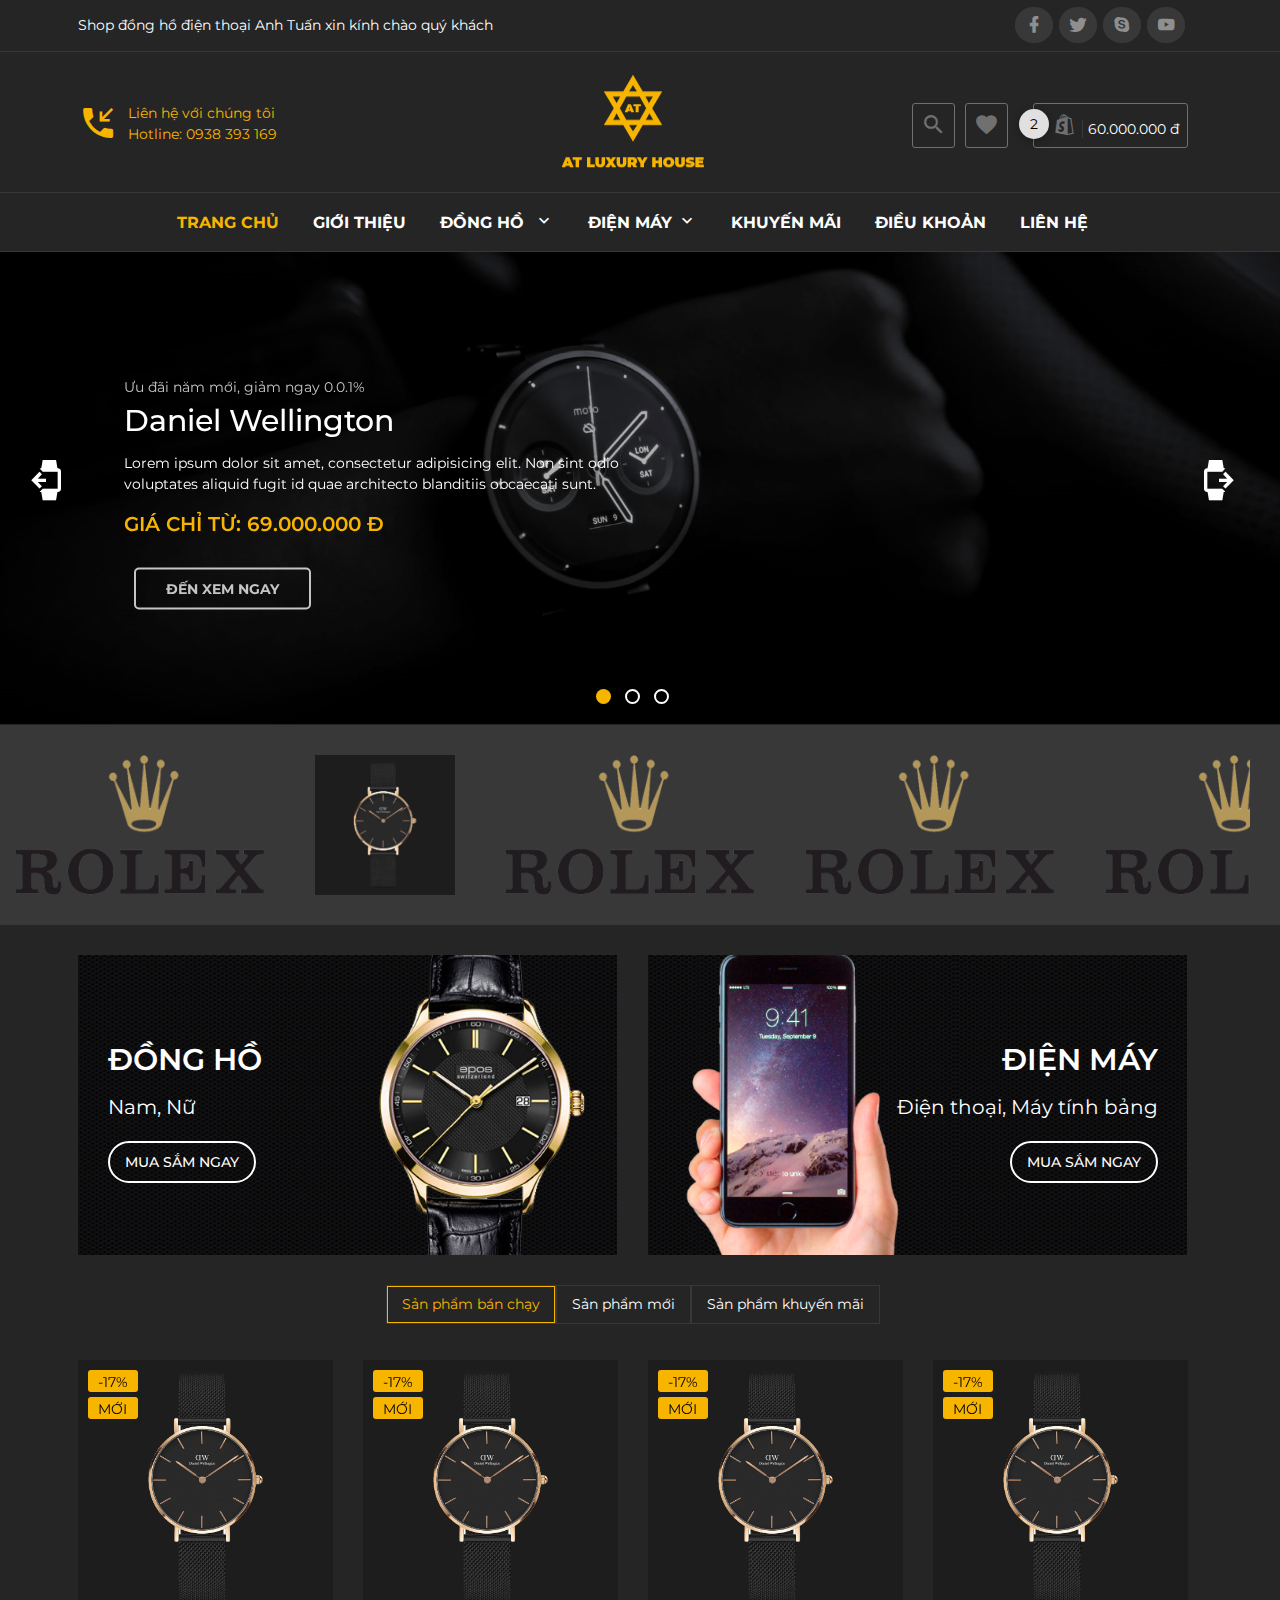
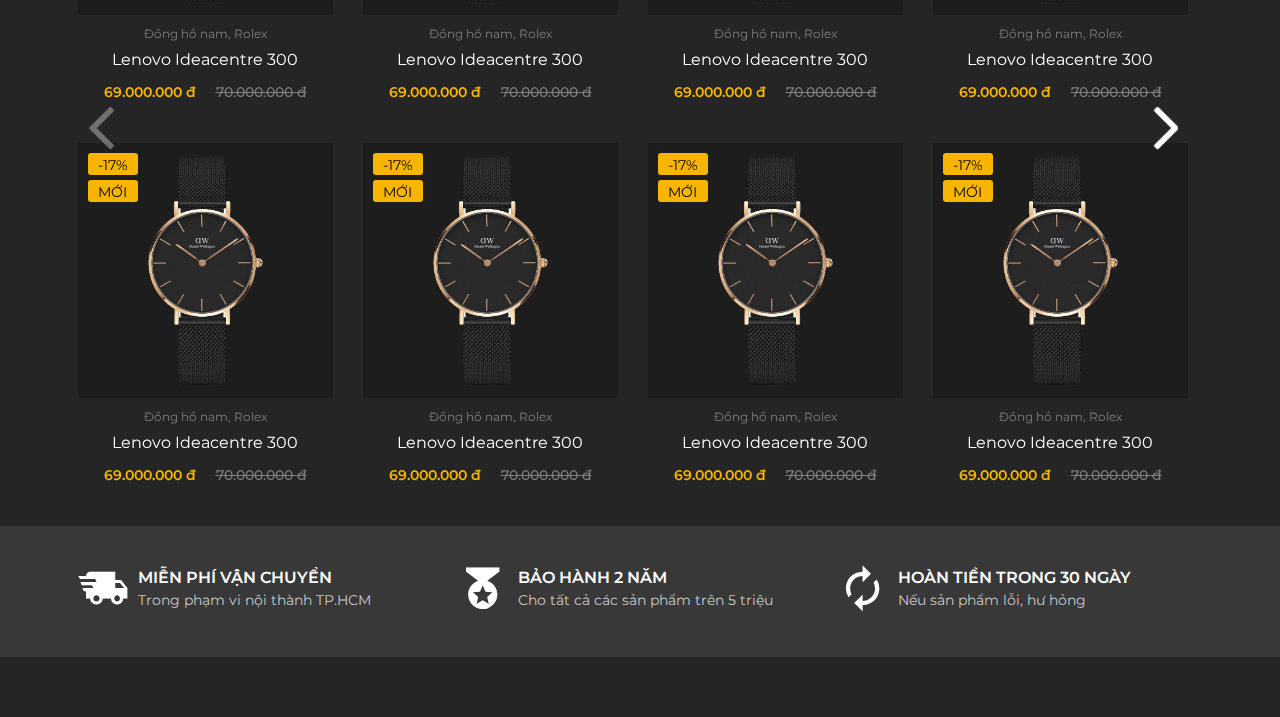
==== pug/index.html @ b82d2d8d "Complete Service Home" ====
<!DOCTYPE html>
<html lang="en">
  <head>
    <meta charset="UTF-8"/>
    <meta name="viewport" content="width=device-width, initial-scale=1.0"/>
    <meta http-equiv="X-UA-Compatible" content="ie=edge"/>
    <title>Đồng Hồ Anh Tuấn</title>
    <link rel="stylesheet" href="../css/bootstrap-grid.min.css"/>
    <link rel="stylesheet" href="../css/bootstrap-reboot.min.css"/>
    <link rel="stylesheet" href="../css/bootstrap.min.css"/>
    <link rel="stylesheet" href="../css/mdb.min.css"/>
    <link rel="stylesheet" href="../css/font-awesome.min.css"/>
    <link rel="stylesheet" href="../css/owl.carousel.min.css"/>
    <link rel="stylesheet" href="../css/owl.theme.default.min.css"/>
    <link rel="stylesheet" href="../css/xzoom.css"/>
    <link rel="stylesheet" href="../css/magnific-popup.css"/>
    <link rel="stylesheet" href="../css/animate.min.css"/>
    <link rel="stylesheet" href="../css/jquery.fancybox.min.css"/>
    <link rel="stylesheet" href="../css/materialdesignicons.min.css"/>
    <link rel="stylesheet" href="../css/swiper.min.css"/>
    <link rel="stylesheet" href="../css/sweetalert2.min.css"/>
    <link rel="stylesheet" href="../css/layout.css"/>
    <link rel="shortcut icon" href="../img/favicon.png"/>
  </head>
  <body>
    <div class="go-top wow zoomInRight" title="Lên đầu trang" data-wow-duration="2s"><i class="mdi mdi-watch-import"></i></div>
    <header>
      <section class="header-top d-none d-lg-block">
        <div class="container">
          <div class="row">
            <div class="col">
              <h5>Shop đồng hồ điện thoại Anh Tuấn xin kính chào quý khách</h5>
            </div>
            <div class="col text-right">
              <div class="header-top-social"><a href="#"><i class="mdi mdi-facebook"></i></a><a href="#"><i class="mdi mdi-twitter"></i></a><a href="#"><i class="mdi mdi-skype"></i></a><a href="#"><i class="mdi mdi-youtube"> </i></a></div>
            </div>
          </div>
        </div>
      </section>
      <section class="header-bottom">
        <div class="container">
          <div class="row">
            <div class="col-12">
              <div class="logo"><a href="index.html"><img src="../img/logo.png"/></a></div>
            </div>
            <div class="col-lg-6 d-none d-lg-block">
              <div class="hotline-top"><a href="tel:0938393169"><i class="mdi mdi-phone-incoming"></i>
                  <p>Liên hệ với chúng tôi</p>
                  <p>Hotline: 0938 393 169</p></a></div>
            </div>
            <div class="col-lg-6">
              <div class="custom-header text-right">
                <div class="accordion" id="accordionExample"><a class="search-btn" title="Tìm kiếm" data-toggle="collapse" href="#search" role="button" aria-expanded="true" aria-controls="search"><i class="mdi mdi-magnify"></i></a><a class="wishlist-btn" title="Danh sách yêu thích" href="danh-sach-yeu-thich.html"><i class="mdi mdi-heart"></i></a><a class="cart-open-btn" title="Giỏ hàng" data-toggle="collapse" href="#cart" role="button" aria-expanded="false" aria-controls="cart"><i class="mdi mdi-shopify"></i><span class="price-cart">60.000.000 đ</span><span class="badge badge-light">2</span></a>
                  <div class="collapse" id="cart" data-parent="#accordionExample">
                    <div class="card card-body cart-form">
                      <div class="cart-form-top text-left">
                        <p>Có 2 sản phẩm trong giỏ</p>
                        <p>
                           Tổng tiền<span>60.000.000 đ</span></p>
                      </div>
                      <div class="cart-form-btn text-center"><a href="thanh-toan.html">thanh toán ngay</a></div>
                      <div class="cart-form-box-product">
                        <div class="cart-form-box-product-img"><img src="../img/product-1.png" alt=""/></div>
                        <div class="cart-form-box-product-detail">
                          <h5><a href="chi-tiet-san-pham.html">Kidviton 120Ml Stada</a></h5>
                          <h6>
                            690.000 đ
                             x <span>1</span>
                          </h6><a href="#"><i class="fa fa-times" title="Xóa" aria-hidden="true"></i></a>
                        </div>
                      </div>
                      <div class="cart-form-box-product">
                        <div class="cart-form-box-product-img"><img src="../img/product-1.png" alt=""/></div>
                        <div class="cart-form-box-product-detail">
                          <h5><a href="chi-tiet-san-pham.html">Kidviton 120Ml Stada</a></h5>
                          <h6>
                            690.000 đ
                             x <span>1</span>
                          </h6><a href="#"><i class="fa fa-times" title="Xóa" aria-hidden="true"></i></a>
                        </div>
                      </div>
                      <div class="cart-form-btn text-center"><a href="gio-hang.html">Vào giỏ hàng</a></div>
                    </div>
                  </div>
                </div>
              </div>
            </div>
          </div>
        </div>
      </section>
      <section class="menu wow animated">
        <div class="container">
          <div class="main-menu"><a class="toggleMenu ssm-toggle-nav"><i class="mdi mdi-menu"></i></a>
            <ul class="nav">
              <li class="nav-item"><a href="index.html">Trang chủ</a></li>
              <li class="nav-item"><a href="gioi-thieu.html">giới thiệu</a></li>
              <li class="nav-item"><a href="san-pham.html">đồng hồ </a><i class="mdi mdi-chevron-down btn-menu-down"></i>
                <div class="menu-bottom out">
                  <div class="row">
                    <div class="col-xl-6">
                      <h4><a href="san-pham.html">đồng hồ nam</a></h4>
                      <ul>
                        <li><a href="san-pham.html">Rolex</a></li>
                        <li><a href="san-pham.html">Rolex</a></li>
                        <li><a href="san-pham.html">Rolex</a></li>
                        <li><a href="san-pham.html">Patek Philippe</a></li>
                        <li><a href="san-pham.html">Rolex</a></li>
                        <li><a href="san-pham.html">Patek Philippe</a></li>
                        <li><a href="san-pham.html">Rolex</a></li>
                        <li><a href="san-pham.html">Patek Philippe</a></li>
                        <li><a href="san-pham.html">Rolex</a></li>
                      </ul>
                    </div>
                    <div class="col-xl-6">
                      <h4><a href="san-pham.html">đồng hồ nữ</a></h4>
                      <ul>
                        <li><a href="san-pham.html">Rolex</a></li>
                        <li><a href="san-pham.html">Patek Philippe</a></li>
                        <li><a href="san-pham.html">Rolex</a></li>
                        <li><a href="san-pham.html">Patek Philippe</a></li>
                        <li><a href="san-pham.html">Rolex</a></li>
                        <li><a href="san-pham.html">Patek Philippe</a></li>
                        <li><a href="san-pham.html">Rolex</a></li>
                      </ul>
                    </div>
                  </div>
                  <div class="row">
                    <div class="col"><img src="../img/watch-top-1.png"/></div>
                    <div class="col"><img src="../img/watch-top-2.png"/></div>
                  </div>
                </div>
              </li>
              <li class="nav-item"><a href="san-pham.html">điện máy</a><i class="mdi mdi-chevron-down btn-menu-down"></i>
                <div class="menu-bottom out">
                  <div class="row">
                    <div class="col-xl-6">
                      <h4><a href="san-pham.html">điện thoại</a></h4>
                      <ul>
                        <li><a href="san-pham.html">Rolex</a></li>
                        <li><a href="san-pham.html">Rolex</a></li>
                        <li><a href="san-pham.html">Rolex</a></li>
                        <li><a href="san-pham.html">Patek Philippe</a></li>
                        <li><a href="san-pham.html">Rolex</a></li>
                        <li><a href="san-pham.html">Patek Philippe</a></li>
                        <li><a href="san-pham.html">Rolex</a></li>
                        <li><a href="san-pham.html">Patek Philippe</a></li>
                        <li><a href="san-pham.html">Rolex</a></li>
                      </ul>
                    </div>
                    <div class="col-xl-6">
                      <h4><a href="san-pham.html">máy tính bảng</a></h4>
                      <ul>
                        <li><a href="san-pham.html">Rolex</a></li>
                        <li><a href="san-pham.html">Patek Philippe</a></li>
                        <li><a href="san-pham.html">Rolex</a></li>
                        <li><a href="san-pham.html">Patek Philippe</a></li>
                        <li><a href="san-pham.html">Rolex</a></li>
                        <li><a href="san-pham.html">Patek Philippe</a></li>
                        <li><a href="san-pham.html">Rolex</a></li>
                      </ul>
                    </div>
                  </div>
                  <div class="row">
                    <div class="col"><img src="../img/phone-top-1.png"/></div>
                    <div class="col"><img src="../img/phone-top-2.png"/></div>
                  </div>
                </div>
              </li>
              <li class="nav-item"><a href="khuyen-mai.html">khuyến mãi</a></li>
              <li class="nav-item"><a href="dieu-khoan.html">điều khoản</a></li>
              <li class="nav-item"><a href="lien-he.html">liên hệ</a></li>
            </ul>
          </div>
        </div>
      </section>
      <div class="collapse" id="search" data-parent="#accordionExample">
        <div class="card card-body search-form">
          <h3 class="text-center">Tìm kiếm</h3>
          <input id="search-form" type="text" name="search" placeholder="Nhập từ khóa"/>
          <select class="form-control">
            <option value="">Chọn danh mục</option>
            <option value="">Tủ Locker - Tủ sắt</option>
          </select>
          <button><i class="fa fa-search" aria-hidden="true"></i>Tìm kiếm</button>
        </div>
      </div>
      <div class="overlay"></div>
      <div class="ssm-overlay ssm-toggle-nav"></div>
    </header>
    <article>
      <div class="modal quickview fade product-modal-1 show" tabindex="-1" role="dialog" aria-labelledby="exampleModalCenterTitle">
        <div class="modal-dialog modal-lg modal-dialog-centered" role="document">
          <div class="modal-content">
            <div class="modal-header">
              <h5 class="modal-title" id="exampleModalCenterTitle">Xem nhanh sản phẩm</h5>
              <button class="close" type="button" data-dismiss="modal" aria-label="Close"><span aria-hidden="true">×</span></button>
            </div>
            <div class="modal-body">
              <div class="row">
                <div class="col-lg-6">
                  <div class="modal-img"><img class="main-image xzoom" src="../img/product-1.png" xoriginal="../img/product-1.png"/>
                    <div class="xzoom-thumbs">
                      <div class="owl-carousel xzoom-carousel owl-theme">
                        <div class="item"><a href="../img/product-1.png"><img class="xzoom-gallery" src="../img/product-1.png" xpreview="../img/product-1.png"/></a></div>
                        <div class="item"><a href="../img/product-2.png"><img class="xzoom-gallery" src="../img/product-2.png" xpreview="../img/product-2.png"/></a></div>
                        <div class="item"><a href="../img/product-1.png"><img class="xzoom-gallery" src="../img/product-1.png" xpreview="../img/product-1.png"/></a></div>
                        <div class="item"><a href="../img/product-2.png"><img class="xzoom-gallery" src="../img/product-2.png" xpreview="../img/product-2.png"/></a></div>
                        <div class="item"><a href="../img/product-1.png"><img class="xzoom-gallery" src="../img/product-1.png" xpreview="../img/product-1.png"/></a></div>
                        <div class="item"><a href="../img/product-2.png"><img class="xzoom-gallery" src="../img/product-2.png" xpreview="../img/product-2.png"/></a></div>
                      </div>
                    </div>
                  </div>
                </div>
                <div class="col-lg-6">
                  <div class="quickview-detail">
                    <h2>Logitech G502 Proteus Spectrum</h2>
                    <h4 class="price-product">699.000 đ <span class="price-default">700.000 đ</span></h4>
                    <h5>This is Photoshop's version  of Lorem Ipsum. Proin gravida nibh vel velit auctor aliquet. Aenean sollicitudin, lorem quis bibendum auctor, nisi elit consequat ipsum, nec sagittis sem nibh id elit. Duis sed odio sit amet nibh vulputate cursus a sit amet mauris. Morbi accumsan ipsum velit.</h5>
                    <div class="quantity"><span>Số lượng: </span>
                      <input type="number" value="1" min="1"/>
                      <button class="custom-cart">thêm vào giỏ</button>
                      <button class="quantity-wishlist custom-wishlist"><i class="mdi mdi-heart"></i></button>
                    </div>
                  </div>
                </div>
              </div>
            </div>
            <div class="modal-footer">
              <button class="btn btn-light" type="button" data-dismiss="modal">Đóng</button>
            </div>
          </div>
        </div>
      </div>
      <section class="slider d-lg-block d-none">
        <div class="owl-carousel slider-carousel owl-theme">
          <div class="item">
            <div class="slider-text">
              <h5>Ưu đãi năm mới, giảm ngay 0.0.1%</h5>
              <h1 class="wow" data-wow-delay=".3s">Daniel Wellington</h1>
              <div class="slider-text-content">
                <p class="wow" data-wow-delay=".3s">Lorem ipsum dolor sit amet, consectetur adipisicing elit. Non sint odio voluptates aliquid fugit id quae architecto blanditiis obcaecati sunt.</p>
                <h3>giá chỉ từ: 69.000.000 đ</h3>
              </div>
              <div class="slider-text-btn wow" data-wow-delay="1s"><a class="slider-text-btn-shopping" href="chi-tiet-san-pham.html">đến xem ngay</a></div>
            </div><img src="../img/slider-1.png" alt=""/>
          </div>
          <div class="item">
            <div class="slider-text">
              <h5>Ưu đãi năm mới, giảm ngay 0.0.1%</h5>
              <h1 class="wow" data-wow-delay=".3s">Daniel Wellington</h1>
              <div class="slider-text-content">
                <p class="wow" data-wow-delay=".3s">Lorem ipsum dolor sit amet, consectetur adipisicing elit. Non sint odio voluptates aliquid fugit id quae architecto blanditiis obcaecati sunt.</p>
                <h3>giá chỉ từ: 69.000.000 đ</h3>
              </div>
              <div class="slider-text-btn wow" data-wow-delay="1s"><a class="slider-text-btn-shopping" href="chi-tiet-san-pham.html">đến xem ngay</a></div>
            </div><img src="../img/slider-1.png" alt=""/>
          </div>
          <div class="item">
            <div class="slider-text">
              <h5>Ưu đãi năm mới, giảm ngay 0.0.1%</h5>
              <h1 class="wow" data-wow-delay=".3s">Daniel Wellington</h1>
              <div class="slider-text-content">
                <p class="wow" data-wow-delay=".3s">Lorem ipsum dolor sit amet, consectetur adipisicing elit. Non sint odio voluptates aliquid fugit id quae architecto blanditiis obcaecati sunt.</p>
                <h3>giá chỉ từ: 69.000.000 đ</h3>
              </div>
              <div class="slider-text-btn wow" data-wow-delay="1s"><a class="slider-text-btn-shopping" href="chi-tiet-san-pham.html">đến xem ngay</a></div>
            </div><img src="../img/slider-1.png" alt=""/>
          </div>
        </div>
      </section>
      <section class="partner">
        <div class="owl-carousel partner-carousel owl-theme">
          <div class="item"><img src="../img/partner.png"/></div>
          <div class="item"><img src="../img/product-1.png"/></div>
          <div class="item"><img src="../img/partner.png"/></div>
          <div class="item"><img src="../img/partner.png"/></div>
          <div class="item"><img src="../img/partner.png"/></div>
          <div class="item"><img src="../img/partner.png"/></div>
        </div>
      </section>
      <section class="banner">
        <div class="container">
          <div class="row">
            <div class="col-lg-6">
              <div class="box-banner box-banner-1"><a href="san-pham.html"><img src="../img/cate-img-2.png"/></a>
                <div class="box-banner-content">
                  <h1>đồng hồ</h1>
                  <h3>Nam, Nữ</h3><a href="san-pham.html">mua sắm ngay</a>
                </div>
              </div>
            </div>
            <div class="col-lg-6">
              <div class="box-banner box-banner-2"><a href="san-pham.html"><img src="../img/cate-img-1.png"/></a>
                <div class="box-banner-content">
                  <h1>điện máy</h1>
                  <h3>Điện thoại, Máy tính bảng</h3><a href="san-pham.html">mua sắm ngay</a>
                </div>
              </div>
            </div>
          </div>
        </div>
        <section class="product-hot">
          <div class="container">
            <nav class="navbar navbar-light d-block d-sm-none">
              <button class="navbar-toggler toggler-example" type="button" data-toggle="collapse" data-target="#navbarSupportedContent1" aria-controls="navbarSupportedContent1" aria-expanded="false" aria-label="Toggle navigation"><a class="navbar-brand">Sản phẩm bán chạy</a></button><i class="mdi mdi-chevron-down"></i>
              <div class="collapse navbar-collapse" id="navbarSupportedContent1">
                <ul class="nav navbar-nav mr-auto">
                  <li class="nav-item active"><a class="nav-link active" id="seller-tab" data-toggle="tab" href="#seller" role="tab" aria-controls="seller" aria-selected="true">
                       Sản phẩm bán chạy</a></li>
                  <li class="nav-item"><a class="nav-link" id="new-tab" data-toggle="tab" href="#new" role="tab" aria-controls="new" aria-selected="false">
                       Sản phẩm mới</a></li>
                  <li class="nav-item"><a class="nav-link" id="sale-tab" data-toggle="tab" href="#sale" role="tab" aria-controls="sale" aria-selected="false">
                       Sản phẩm khuyến mãi</a></li>
                </ul>
              </div>
            </nav>
            <ul class="nav nav-tabs justify-content-center d-none d-sm-block" role="tablist">
              <li class="nav-item"><a class="nav-link active" id="seller-tab" data-toggle="tab" href="#seller" role="tab" aria-controls="seller" aria-selected="true">
                   Sản phẩm bán chạy</a></li>
              <li class="nav-item"><a class="nav-link" id="new-tab" data-toggle="tab" href="#new" role="tab" aria-controls="new" aria-selected="false">
                   Sản phẩm mới</a></li>
              <li class="nav-item"><a class="nav-link" id="sale-tab" data-toggle="tab" href="#sale" role="tab" aria-controls="sale" aria-selected="false">
                   Sản phẩm khuyến mãi</a></li>
            </ul>
            <div class="tab-content">
              <div class="tab-pane fade show active" id="seller" role="tabpanel" aria-labelledby="seller-tab">
                <div class="swiper-container swiper-hot">
                  <div class="swiper-wrapper">
                    <div class="swiper-slide">
                      <div class="box-product">
                        <div class="box-product-status">
                          <h5>-17%</h5>
                          <h5>mới</h5>
                        </div>
                        <div class="box-product-img">
                          <div class="box-product-img-custom"><a class="custom-quickview" data-toggle="modal" data-target=".product-modal-1" href="#"><i class="mdi mdi-eye-plus"></i></a><a class="custom-wishlist"><i class="mdi mdi-heart"></i></a></div><a href="chi-tiet-san-pham.html" title="Bấm để xem chi tiết"><img src="../img/product-1.png"/></a>
                        </div>
                        <div class="box-product-cart text-center"><a class="custom-cart"><i class="mdi mdi-cart-plus"></i>Thêm vào giỏ</a></div>
                        <div class="box-product-detail text-center">
                          <h6 title="Đồng hồ nam, Rolex">Đồng hồ nam, Rolex</h6>
                          <h4><a href="chi-tiet-san-pham.html" title="Lenovo Ideacentre 300">Lenovo Ideacentre 300</a></h4>
                          <h5>69.000.000 đ<span>70.000.000 đ</span></h5>
                        </div>
                      </div>
                    </div>
                    <div class="swiper-slide">
                      <div class="box-product">
                        <div class="box-product-status">
                          <h5>-17%</h5>
                          <h5>mới</h5>
                        </div>
                        <div class="box-product-img">
                          <div class="box-product-img-custom"><a class="custom-quickview" data-toggle="modal" data-target=".product-modal-1" href="#"><i class="mdi mdi-eye-plus"></i></a><a class="custom-wishlist"><i class="mdi mdi-heart"></i></a></div><a href="chi-tiet-san-pham.html" title="Bấm để xem chi tiết"><img src="../img/product-1.png"/></a>
                        </div>
                        <div class="box-product-cart text-center"><a class="custom-cart"><i class="mdi mdi-cart-plus"></i>Thêm vào giỏ</a></div>
                        <div class="box-product-detail text-center">
                          <h6 title="Đồng hồ nam, Rolex">Đồng hồ nam, Rolex</h6>
                          <h4><a href="chi-tiet-san-pham.html" title="Lenovo Ideacentre 300">Lenovo Ideacentre 300</a></h4>
                          <h5>69.000.000 đ<span>70.000.000 đ</span></h5>
                        </div>
                      </div>
                    </div>
                    <div class="swiper-slide">
                      <div class="box-product">
                        <div class="box-product-status">
                          <h5>-17%</h5>
                          <h5>mới</h5>
                        </div>
                        <div class="box-product-img">
                          <div class="box-product-img-custom"><a class="custom-quickview" data-toggle="modal" data-target=".product-modal-1" href="#"><i class="mdi mdi-eye-plus"></i></a><a class="custom-wishlist"><i class="mdi mdi-heart"></i></a></div><a href="chi-tiet-san-pham.html" title="Bấm để xem chi tiết"><img src="../img/product-1.png"/></a>
                        </div>
                        <div class="box-product-cart text-center"><a class="custom-cart"><i class="mdi mdi-cart-plus"></i>Thêm vào giỏ</a></div>
                        <div class="box-product-detail text-center">
                          <h6 title="Đồng hồ nam, Rolex">Đồng hồ nam, Rolex</h6>
                          <h4><a href="chi-tiet-san-pham.html" title="Lenovo Ideacentre 300">Lenovo Ideacentre 300</a></h4>
                          <h5>69.000.000 đ<span>70.000.000 đ</span></h5>
                        </div>
                      </div>
                    </div>
                    <div class="swiper-slide">
                      <div class="box-product">
                        <div class="box-product-status">
                          <h5>-17%</h5>
                          <h5>mới</h5>
                        </div>
                        <div class="box-product-img">
                          <div class="box-product-img-custom"><a class="custom-quickview" data-toggle="modal" data-target=".product-modal-1" href="#"><i class="mdi mdi-eye-plus"></i></a><a class="custom-wishlist"><i class="mdi mdi-heart"></i></a></div><a href="chi-tiet-san-pham.html" title="Bấm để xem chi tiết"><img src="../img/product-1.png"/></a>
                        </div>
                        <div class="box-product-cart text-center"><a class="custom-cart"><i class="mdi mdi-cart-plus"></i>Thêm vào giỏ</a></div>
                        <div class="box-product-detail text-center">
                          <h6 title="Đồng hồ nam, Rolex">Đồng hồ nam, Rolex</h6>
                          <h4><a href="chi-tiet-san-pham.html" title="Lenovo Ideacentre 300">Lenovo Ideacentre 300</a></h4>
                          <h5>69.000.000 đ<span>70.000.000 đ</span></h5>
                        </div>
                      </div>
                    </div>
                    <div class="swiper-slide">
                      <div class="box-product">
                        <div class="box-product-status">
                          <h5>-17%</h5>
                          <h5>mới</h5>
                        </div>
                        <div class="box-product-img">
                          <div class="box-product-img-custom"><a class="custom-quickview" data-toggle="modal" data-target=".product-modal-1" href="#"><i class="mdi mdi-eye-plus"></i></a><a class="custom-wishlist"><i class="mdi mdi-heart"></i></a></div><a href="chi-tiet-san-pham.html" title="Bấm để xem chi tiết"><img src="../img/product-1.png"/></a>
                        </div>
                        <div class="box-product-cart text-center"><a class="custom-cart"><i class="mdi mdi-cart-plus"></i>Thêm vào giỏ</a></div>
                        <div class="box-product-detail text-center">
                          <h6 title="Đồng hồ nam, Rolex">Đồng hồ nam, Rolex</h6>
                          <h4><a href="chi-tiet-san-pham.html" title="Lenovo Ideacentre 300">Lenovo Ideacentre 300</a></h4>
                          <h5>69.000.000 đ<span>70.000.000 đ</span></h5>
                        </div>
                      </div>
                    </div>
                    <div class="swiper-slide">
                      <div class="box-product">
                        <div class="box-product-status">
                          <h5>-17%</h5>
                          <h5>mới</h5>
                        </div>
                        <div class="box-product-img">
                          <div class="box-product-img-custom"><a class="custom-quickview" data-toggle="modal" data-target=".product-modal-1" href="#"><i class="mdi mdi-eye-plus"></i></a><a class="custom-wishlist"><i class="mdi mdi-heart"></i></a></div><a href="chi-tiet-san-pham.html" title="Bấm để xem chi tiết"><img src="../img/product-1.png"/></a>
                        </div>
                        <div class="box-product-cart text-center"><a class="custom-cart"><i class="mdi mdi-cart-plus"></i>Thêm vào giỏ</a></div>
                        <div class="box-product-detail text-center">
                          <h6 title="Đồng hồ nam, Rolex">Đồng hồ nam, Rolex</h6>
                          <h4><a href="chi-tiet-san-pham.html" title="Lenovo Ideacentre 300">Lenovo Ideacentre 300</a></h4>
                          <h5>69.000.000 đ<span>70.000.000 đ</span></h5>
                        </div>
                      </div>
                    </div>
                    <div class="swiper-slide">
                      <div class="box-product">
                        <div class="box-product-status">
                          <h5>-17%</h5>
                          <h5>mới</h5>
                        </div>
                        <div class="box-product-img">
                          <div class="box-product-img-custom"><a class="custom-quickview" data-toggle="modal" data-target=".product-modal-1" href="#"><i class="mdi mdi-eye-plus"></i></a><a class="custom-wishlist"><i class="mdi mdi-heart"></i></a></div><a href="chi-tiet-san-pham.html" title="Bấm để xem chi tiết"><img src="../img/product-1.png"/></a>
                        </div>
                        <div class="box-product-cart text-center"><a class="custom-cart"><i class="mdi mdi-cart-plus"></i>Thêm vào giỏ</a></div>
                        <div class="box-product-detail text-center">
                          <h6 title="Đồng hồ nam, Rolex">Đồng hồ nam, Rolex</h6>
                          <h4><a href="chi-tiet-san-pham.html" title="Lenovo Ideacentre 300">Lenovo Ideacentre 300</a></h4>
                          <h5>69.000.000 đ<span>70.000.000 đ</span></h5>
                        </div>
                      </div>
                    </div>
                    <div class="swiper-slide">
                      <div class="box-product">
                        <div class="box-product-status">
                          <h5>-17%</h5>
                          <h5>mới</h5>
                        </div>
                        <div class="box-product-img">
                          <div class="box-product-img-custom"><a class="custom-quickview" data-toggle="modal" data-target=".product-modal-1" href="#"><i class="mdi mdi-eye-plus"></i></a><a class="custom-wishlist"><i class="mdi mdi-heart"></i></a></div><a href="chi-tiet-san-pham.html" title="Bấm để xem chi tiết"><img src="../img/product-1.png"/></a>
                        </div>
                        <div class="box-product-cart text-center"><a class="custom-cart"><i class="mdi mdi-cart-plus"></i>Thêm vào giỏ</a></div>
                        <div class="box-product-detail text-center">
                          <h6 title="Đồng hồ nam, Rolex">Đồng hồ nam, Rolex</h6>
                          <h4><a href="chi-tiet-san-pham.html" title="Lenovo Ideacentre 300">Lenovo Ideacentre 300</a></h4>
                          <h5>69.000.000 đ<span>70.000.000 đ</span></h5>
                        </div>
                      </div>
                    </div>
                    <div class="swiper-slide">
                      <div class="box-product">
                        <div class="box-product-status">
                          <h5>-17%</h5>
                          <h5>mới</h5>
                        </div>
                        <div class="box-product-img">
                          <div class="box-product-img-custom"><a class="custom-quickview" data-toggle="modal" data-target=".product-modal-1" href="#"><i class="mdi mdi-eye-plus"></i></a><a class="custom-wishlist"><i class="mdi mdi-heart"></i></a></div><a href="chi-tiet-san-pham.html" title="Bấm để xem chi tiết"><img src="../img/product-1.png"/></a>
                        </div>
                        <div class="box-product-cart text-center"><a class="custom-cart"><i class="mdi mdi-cart-plus"></i>Thêm vào giỏ</a></div>
                        <div class="box-product-detail text-center">
                          <h6 title="Đồng hồ nam, Rolex">Đồng hồ nam, Rolex</h6>
                          <h4><a href="chi-tiet-san-pham.html" title="Lenovo Ideacentre 300">Lenovo Ideacentre 300</a></h4>
                          <h5>69.000.000 đ<span>70.000.000 đ</span></h5>
                        </div>
                      </div>
                    </div>
                    <div class="swiper-slide">
                      <div class="box-product">
                        <div class="box-product-status">
                          <h5>-17%</h5>
                          <h5>mới</h5>
                        </div>
                        <div class="box-product-img">
                          <div class="box-product-img-custom"><a class="custom-quickview" data-toggle="modal" data-target=".product-modal-1" href="#"><i class="mdi mdi-eye-plus"></i></a><a class="custom-wishlist"><i class="mdi mdi-heart"></i></a></div><a href="chi-tiet-san-pham.html" title="Bấm để xem chi tiết"><img src="../img/product-1.png"/></a>
                        </div>
                        <div class="box-product-cart text-center"><a class="custom-cart"><i class="mdi mdi-cart-plus"></i>Thêm vào giỏ</a></div>
                        <div class="box-product-detail text-center">
                          <h6 title="Đồng hồ nam, Rolex">Đồng hồ nam, Rolex</h6>
                          <h4><a href="chi-tiet-san-pham.html" title="Lenovo Ideacentre 300">Lenovo Ideacentre 300</a></h4>
                          <h5>69.000.000 đ<span>70.000.000 đ</span></h5>
                        </div>
                      </div>
                    </div>
                    <div class="swiper-slide">
                      <div class="box-product">
                        <div class="box-product-status">
                          <h5>-17%</h5>
                          <h5>mới</h5>
                        </div>
                        <div class="box-product-img">
                          <div class="box-product-img-custom"><a class="custom-quickview" data-toggle="modal" data-target=".product-modal-1" href="#"><i class="mdi mdi-eye-plus"></i></a><a class="custom-wishlist"><i class="mdi mdi-heart"></i></a></div><a href="chi-tiet-san-pham.html" title="Bấm để xem chi tiết"><img src="../img/product-1.png"/></a>
                        </div>
                        <div class="box-product-cart text-center"><a class="custom-cart"><i class="mdi mdi-cart-plus"></i>Thêm vào giỏ</a></div>
                        <div class="box-product-detail text-center">
                          <h6 title="Đồng hồ nam, Rolex">Đồng hồ nam, Rolex</h6>
                          <h4><a href="chi-tiet-san-pham.html" title="Lenovo Ideacentre 300">Lenovo Ideacentre 300</a></h4>
                          <h5>69.000.000 đ<span>70.000.000 đ</span></h5>
                        </div>
                      </div>
                    </div>
                    <div class="swiper-slide">
                      <div class="box-product">
                        <div class="box-product-status">
                          <h5>-17%</h5>
                          <h5>mới</h5>
                        </div>
                        <div class="box-product-img">
                          <div class="box-product-img-custom"><a class="custom-quickview" data-toggle="modal" data-target=".product-modal-1" href="#"><i class="mdi mdi-eye-plus"></i></a><a class="custom-wishlist"><i class="mdi mdi-heart"></i></a></div><a href="chi-tiet-san-pham.html" title="Bấm để xem chi tiết"><img src="../img/product-1.png"/></a>
                        </div>
                        <div class="box-product-cart text-center"><a class="custom-cart"><i class="mdi mdi-cart-plus"></i>Thêm vào giỏ</a></div>
                        <div class="box-product-detail text-center">
                          <h6 title="Đồng hồ nam, Rolex">Đồng hồ nam, Rolex</h6>
                          <h4><a href="chi-tiet-san-pham.html" title="Lenovo Ideacentre 300">Lenovo Ideacentre 300</a></h4>
                          <h5>69.000.000 đ<span>70.000.000 đ</span></h5>
                        </div>
                      </div>
                    </div>
                  </div>
                  <div class="swiper-button-next"></div>
                  <div class="swiper-button-prev"></div>
                </div>
              </div>
              <div class="tab-pane fade" id="new" role="tabpanel" aria-labelledby="new-tab">
                <div class="swiper-container swiper-hot">
                  <div class="swiper-wrapper">
                    <div class="swiper-slide">
                      <div class="box-product">
                        <div class="box-product-status">
                          <h5>-17%</h5>
                          <h5>mới</h5>
                        </div>
                        <div class="box-product-img">
                          <div class="box-product-img-custom"><a class="custom-quickview" data-toggle="modal" data-target=".product-modal-1" href="#"><i class="mdi mdi-eye-plus"></i></a><a class="custom-wishlist"><i class="mdi mdi-heart"></i></a></div><a href="chi-tiet-san-pham.html" title="Bấm để xem chi tiết"><img src="../img/product-2.png"/></a>
                        </div>
                        <div class="box-product-cart text-center"><a class="custom-cart"><i class="mdi mdi-cart-plus"></i>Thêm vào giỏ</a></div>
                        <div class="box-product-detail text-center">
                          <h6 title="Đồng hồ nam, Rolex">Đồng hồ nam, Rolex</h6>
                          <h4><a href="chi-tiet-san-pham.html" title="Lenovo Ideacentre 300">Lenovo Ideacentre 300</a></h4>
                          <h5>69.000.000 đ<span>70.000.000 đ</span></h5>
                        </div>
                      </div>
                    </div>
                    <div class="swiper-slide">
                      <div class="box-product">
                        <div class="box-product-status">
                          <h5>-17%</h5>
                          <h5>mới</h5>
                        </div>
                        <div class="box-product-img">
                          <div class="box-product-img-custom"><a class="custom-quickview" data-toggle="modal" data-target=".product-modal-1" href="#"><i class="mdi mdi-eye-plus"></i></a><a class="custom-wishlist"><i class="mdi mdi-heart"></i></a></div><a href="chi-tiet-san-pham.html" title="Bấm để xem chi tiết"><img src="../img/product-2.png"/></a>
                        </div>
                        <div class="box-product-cart text-center"><a class="custom-cart"><i class="mdi mdi-cart-plus"></i>Thêm vào giỏ</a></div>
                        <div class="box-product-detail text-center">
                          <h6 title="Đồng hồ nam, Rolex">Đồng hồ nam, Rolex</h6>
                          <h4><a href="chi-tiet-san-pham.html" title="Lenovo Ideacentre 300">Lenovo Ideacentre 300</a></h4>
                          <h5>69.000.000 đ<span>70.000.000 đ</span></h5>
                        </div>
                      </div>
                    </div>
                    <div class="swiper-slide">
                      <div class="box-product">
                        <div class="box-product-status">
                          <h5>-17%</h5>
                          <h5>mới</h5>
                        </div>
                        <div class="box-product-img">
                          <div class="box-product-img-custom"><a class="custom-quickview" data-toggle="modal" data-target=".product-modal-1" href="#"><i class="mdi mdi-eye-plus"></i></a><a class="custom-wishlist"><i class="mdi mdi-heart"></i></a></div><a href="chi-tiet-san-pham.html" title="Bấm để xem chi tiết"><img src="../img/product-2.png"/></a>
                        </div>
                        <div class="box-product-cart text-center"><a class="custom-cart"><i class="mdi mdi-cart-plus"></i>Thêm vào giỏ</a></div>
                        <div class="box-product-detail text-center">
                          <h6 title="Đồng hồ nam, Rolex">Đồng hồ nam, Rolex</h6>
                          <h4><a href="chi-tiet-san-pham.html" title="Lenovo Ideacentre 300">Lenovo Ideacentre 300</a></h4>
                          <h5>69.000.000 đ<span>70.000.000 đ</span></h5>
                        </div>
                      </div>
                    </div>
                    <div class="swiper-slide">
                      <div class="box-product">
                        <div class="box-product-status">
                          <h5>-17%</h5>
                          <h5>mới</h5>
                        </div>
                        <div class="box-product-img">
                          <div class="box-product-img-custom"><a class="custom-quickview" data-toggle="modal" data-target=".product-modal-1" href="#"><i class="mdi mdi-eye-plus"></i></a><a class="custom-wishlist"><i class="mdi mdi-heart"></i></a></div><a href="chi-tiet-san-pham.html" title="Bấm để xem chi tiết"><img src="../img/product-2.png"/></a>
                        </div>
                        <div class="box-product-cart text-center"><a class="custom-cart"><i class="mdi mdi-cart-plus"></i>Thêm vào giỏ</a></div>
                        <div class="box-product-detail text-center">
                          <h6 title="Đồng hồ nam, Rolex">Đồng hồ nam, Rolex</h6>
                          <h4><a href="chi-tiet-san-pham.html" title="Lenovo Ideacentre 300">Lenovo Ideacentre 300</a></h4>
                          <h5>69.000.000 đ<span>70.000.000 đ</span></h5>
                        </div>
                      </div>
                    </div>
                    <div class="swiper-slide">
                      <div class="box-product">
                        <div class="box-product-status">
                          <h5>-17%</h5>
                          <h5>mới</h5>
                        </div>
                        <div class="box-product-img">
                          <div class="box-product-img-custom"><a class="custom-quickview" data-toggle="modal" data-target=".product-modal-1" href="#"><i class="mdi mdi-eye-plus"></i></a><a class="custom-wishlist"><i class="mdi mdi-heart"></i></a></div><a href="chi-tiet-san-pham.html" title="Bấm để xem chi tiết"><img src="../img/product-2.png"/></a>
                        </div>
                        <div class="box-product-cart text-center"><a class="custom-cart"><i class="mdi mdi-cart-plus"></i>Thêm vào giỏ</a></div>
                        <div class="box-product-detail text-center">
                          <h6 title="Đồng hồ nam, Rolex">Đồng hồ nam, Rolex</h6>
                          <h4><a href="chi-tiet-san-pham.html" title="Lenovo Ideacentre 300">Lenovo Ideacentre 300</a></h4>
                          <h5>69.000.000 đ<span>70.000.000 đ</span></h5>
                        </div>
                      </div>
                    </div>
                    <div class="swiper-slide">
                      <div class="box-product">
                        <div class="box-product-status">
                          <h5>-17%</h5>
                          <h5>mới</h5>
                        </div>
                        <div class="box-product-img">
                          <div class="box-product-img-custom"><a class="custom-quickview" data-toggle="modal" data-target=".product-modal-1" href="#"><i class="mdi mdi-eye-plus"></i></a><a class="custom-wishlist"><i class="mdi mdi-heart"></i></a></div><a href="chi-tiet-san-pham.html" title="Bấm để xem chi tiết"><img src="../img/product-2.png"/></a>
                        </div>
                        <div class="box-product-cart text-center"><a class="custom-cart"><i class="mdi mdi-cart-plus"></i>Thêm vào giỏ</a></div>
                        <div class="box-product-detail text-center">
                          <h6 title="Đồng hồ nam, Rolex">Đồng hồ nam, Rolex</h6>
                          <h4><a href="chi-tiet-san-pham.html" title="Lenovo Ideacentre 300">Lenovo Ideacentre 300</a></h4>
                          <h5>69.000.000 đ<span>70.000.000 đ</span></h5>
                        </div>
                      </div>
                    </div>
                    <div class="swiper-slide">
                      <div class="box-product">
                        <div class="box-product-status">
                          <h5>-17%</h5>
                          <h5>mới</h5>
                        </div>
                        <div class="box-product-img">
                          <div class="box-product-img-custom"><a class="custom-quickview" data-toggle="modal" data-target=".product-modal-1" href="#"><i class="mdi mdi-eye-plus"></i></a><a class="custom-wishlist"><i class="mdi mdi-heart"></i></a></div><a href="chi-tiet-san-pham.html" title="Bấm để xem chi tiết"><img src="../img/product-2.png"/></a>
                        </div>
                        <div class="box-product-cart text-center"><a class="custom-cart"><i class="mdi mdi-cart-plus"></i>Thêm vào giỏ</a></div>
                        <div class="box-product-detail text-center">
                          <h6 title="Đồng hồ nam, Rolex">Đồng hồ nam, Rolex</h6>
                          <h4><a href="chi-tiet-san-pham.html" title="Lenovo Ideacentre 300">Lenovo Ideacentre 300</a></h4>
                          <h5>69.000.000 đ<span>70.000.000 đ</span></h5>
                        </div>
                      </div>
                    </div>
                    <div class="swiper-slide">
                      <div class="box-product">
                        <div class="box-product-status">
                          <h5>-17%</h5>
                          <h5>mới</h5>
                        </div>
                        <div class="box-product-img">
                          <div class="box-product-img-custom"><a class="custom-quickview" data-toggle="modal" data-target=".product-modal-1" href="#"><i class="mdi mdi-eye-plus"></i></a><a class="custom-wishlist"><i class="mdi mdi-heart"></i></a></div><a href="chi-tiet-san-pham.html" title="Bấm để xem chi tiết"><img src="../img/product-2.png"/></a>
                        </div>
                        <div class="box-product-cart text-center"><a class="custom-cart"><i class="mdi mdi-cart-plus"></i>Thêm vào giỏ</a></div>
                        <div class="box-product-detail text-center">
                          <h6 title="Đồng hồ nam, Rolex">Đồng hồ nam, Rolex</h6>
                          <h4><a href="chi-tiet-san-pham.html" title="Lenovo Ideacentre 300">Lenovo Ideacentre 300</a></h4>
                          <h5>69.000.000 đ<span>70.000.000 đ</span></h5>
                        </div>
                      </div>
                    </div>
                    <div class="swiper-slide">
                      <div class="box-product">
                        <div class="box-product-status">
                          <h5>-17%</h5>
                          <h5>mới</h5>
                        </div>
                        <div class="box-product-img">
                          <div class="box-product-img-custom"><a class="custom-quickview" data-toggle="modal" data-target=".product-modal-1" href="#"><i class="mdi mdi-eye-plus"></i></a><a class="custom-wishlist"><i class="mdi mdi-heart"></i></a></div><a href="chi-tiet-san-pham.html" title="Bấm để xem chi tiết"><img src="../img/product-2.png"/></a>
                        </div>
                        <div class="box-product-cart text-center"><a class="custom-cart"><i class="mdi mdi-cart-plus"></i>Thêm vào giỏ</a></div>
                        <div class="box-product-detail text-center">
                          <h6 title="Đồng hồ nam, Rolex">Đồng hồ nam, Rolex</h6>
                          <h4><a href="chi-tiet-san-pham.html" title="Lenovo Ideacentre 300">Lenovo Ideacentre 300</a></h4>
                          <h5>69.000.000 đ<span>70.000.000 đ</span></h5>
                        </div>
                      </div>
                    </div>
                    <div class="swiper-slide">
                      <div class="box-product">
                        <div class="box-product-status">
                          <h5>-17%</h5>
                          <h5>mới</h5>
                        </div>
                        <div class="box-product-img">
                          <div class="box-product-img-custom"><a class="custom-quickview" data-toggle="modal" data-target=".product-modal-1" href="#"><i class="mdi mdi-eye-plus"></i></a><a class="custom-wishlist"><i class="mdi mdi-heart"></i></a></div><a href="chi-tiet-san-pham.html" title="Bấm để xem chi tiết"><img src="../img/product-2.png"/></a>
                        </div>
                        <div class="box-product-cart text-center"><a class="custom-cart"><i class="mdi mdi-cart-plus"></i>Thêm vào giỏ</a></div>
                        <div class="box-product-detail text-center">
                          <h6 title="Đồng hồ nam, Rolex">Đồng hồ nam, Rolex</h6>
                          <h4><a href="chi-tiet-san-pham.html" title="Lenovo Ideacentre 300">Lenovo Ideacentre 300</a></h4>
                          <h5>69.000.000 đ<span>70.000.000 đ</span></h5>
                        </div>
                      </div>
                    </div>
                    <div class="swiper-slide">
                      <div class="box-product">
                        <div class="box-product-status">
                          <h5>-17%</h5>
                          <h5>mới</h5>
                        </div>
                        <div class="box-product-img">
                          <div class="box-product-img-custom"><a class="custom-quickview" data-toggle="modal" data-target=".product-modal-1" href="#"><i class="mdi mdi-eye-plus"></i></a><a class="custom-wishlist"><i class="mdi mdi-heart"></i></a></div><a href="chi-tiet-san-pham.html" title="Bấm để xem chi tiết"><img src="../img/product-2.png"/></a>
                        </div>
                        <div class="box-product-cart text-center"><a class="custom-cart"><i class="mdi mdi-cart-plus"></i>Thêm vào giỏ</a></div>
                        <div class="box-product-detail text-center">
                          <h6 title="Đồng hồ nam, Rolex">Đồng hồ nam, Rolex</h6>
                          <h4><a href="chi-tiet-san-pham.html" title="Lenovo Ideacentre 300">Lenovo Ideacentre 300</a></h4>
                          <h5>69.000.000 đ<span>70.000.000 đ</span></h5>
                        </div>
                      </div>
                    </div>
                    <div class="swiper-slide">
                      <div class="box-product">
                        <div class="box-product-status">
                          <h5>-17%</h5>
                          <h5>mới</h5>
                        </div>
                        <div class="box-product-img">
                          <div class="box-product-img-custom"><a class="custom-quickview" data-toggle="modal" data-target=".product-modal-1" href="#"><i class="mdi mdi-eye-plus"></i></a><a class="custom-wishlist"><i class="mdi mdi-heart"></i></a></div><a href="chi-tiet-san-pham.html" title="Bấm để xem chi tiết"><img src="../img/product-2.png"/></a>
                        </div>
                        <div class="box-product-cart text-center"><a class="custom-cart"><i class="mdi mdi-cart-plus"></i>Thêm vào giỏ</a></div>
                        <div class="box-product-detail text-center">
                          <h6 title="Đồng hồ nam, Rolex">Đồng hồ nam, Rolex</h6>
                          <h4><a href="chi-tiet-san-pham.html" title="Lenovo Ideacentre 300">Lenovo Ideacentre 300</a></h4>
                          <h5>69.000.000 đ<span>70.000.000 đ</span></h5>
                        </div>
                      </div>
                    </div>
                  </div>
                  <div class="swiper-button-next"><i class="mdi mdi-chevron-right"></i></div>
                  <div class="swiper-button-prev"><i class="mdi mdi-chevron-left"></i></div>
                </div>
              </div>
              <div class="tab-pane fade" id="sale" role="tabpanel" aria-labelledby="sale-tab">
                <h3>Sản phẩm chưa được cập nhật</h3>
              </div>
            </div>
          </div>
        </section>
      </section>
      <section class="service d-none d-lg-block">
        <div class="container">
          <div class="row">
            <div class="col">
              <div class="box-service"><i class="mdi mdi-truck-fast"></i>
                <h4>miễn phí vận chuyển</h4>
                <h5>Trong phạm vi nội thành TP.HCM</h5>
              </div>
            </div>
            <div class="col">
              <div class="box-service"><i class="mdi mdi-medal"></i>
                <h4>BẢO HÀNH 2 NĂM</h4>
                <h5>Cho tất cả các sản phẩm trên 5 triệu</h5>
              </div>
            </div>
            <div class="col">
              <div class="box-service"><i class="mdi mdi-autorenew"></i>
                <h4>HOÀN TIỀN TRONG 30 NGÀY</h4>
                <h5>Nếu sản phẩm lỗi, hư hỏng</h5>
              </div>
            </div>
          </div>
        </div>
      </section>
    </article>
    <footer></footer>
    <script src="../js/jquery-3.3.1.min.js"></script>
    <script src="../js/jquery.touchSwipe.min.js"></script>
    <script src="../js/jquery.slideandswipe.min.js"></script>
    <script src="../js/bootstrap.min.js"></script>
    <script src="../js/bootstrap.bundle.min.js"></script>
    <script src="../js/mdb.min.js"></script>
    <script src="../js/owl.carousel.min.js"></script>
    <script src="../js/wow.min.js"></script>
    <script src="../js/xzoom.min.js"></script>
    <script src="../js/magnific-popup.js"></script>
    <script src="../js/jquery.fancybox.min.js"></script>
    <script src="../js/swiper.min.js"></script>
    <script src="../js/sweetalert2.min.js"></script>
    <script src="../js/layout.js"></script>
  </body>
</html>
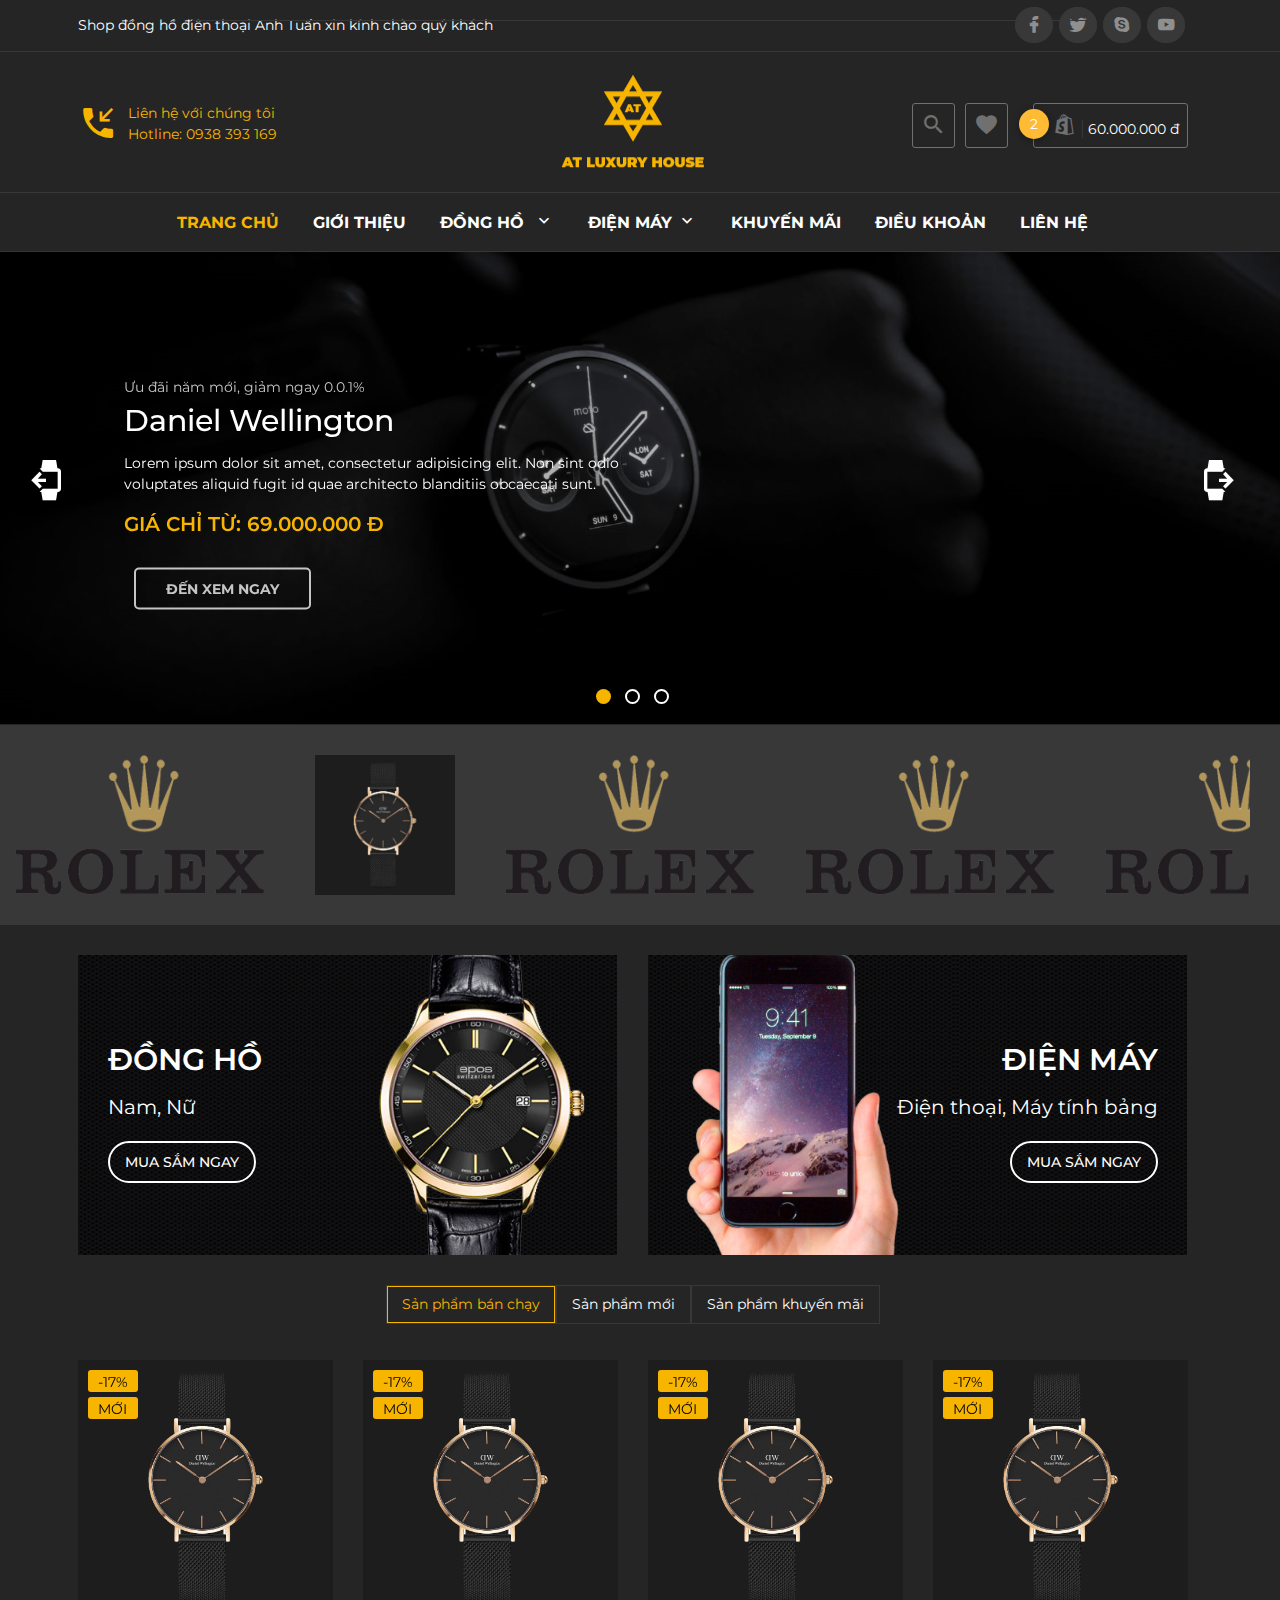
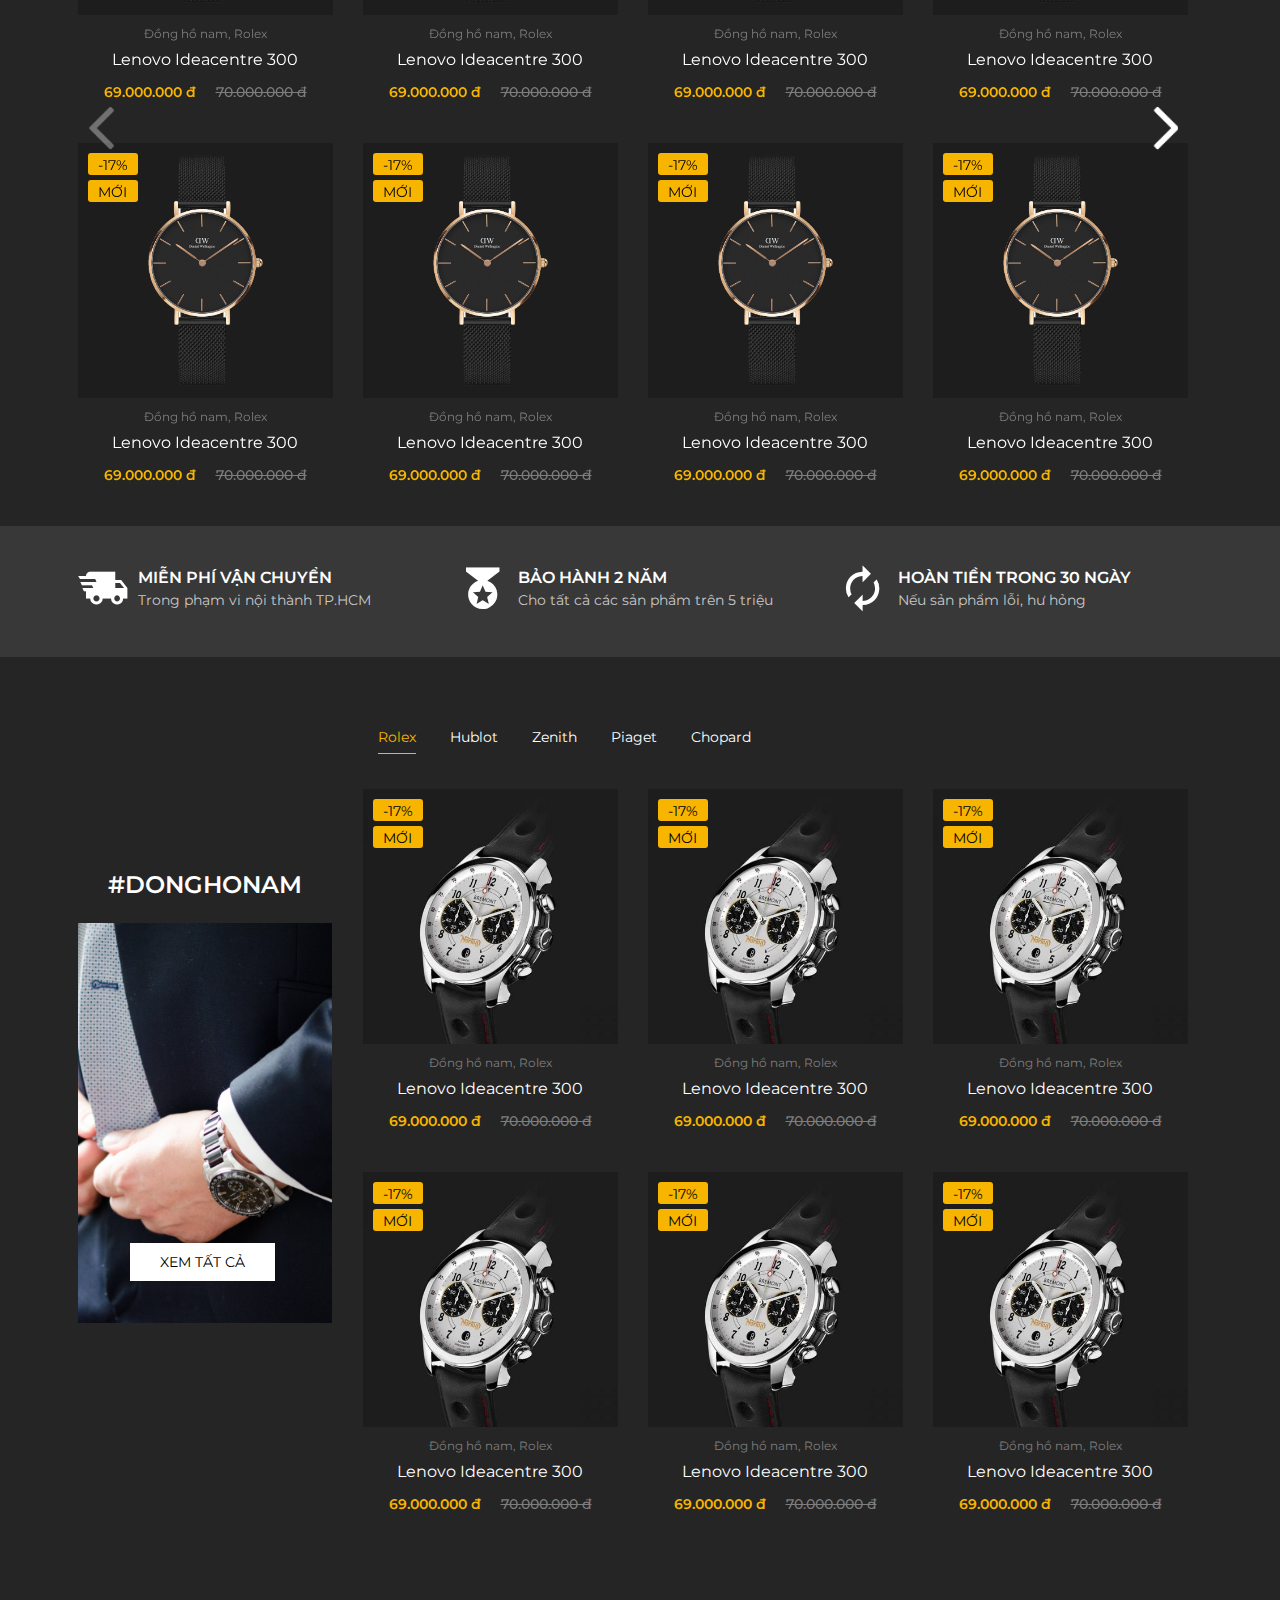
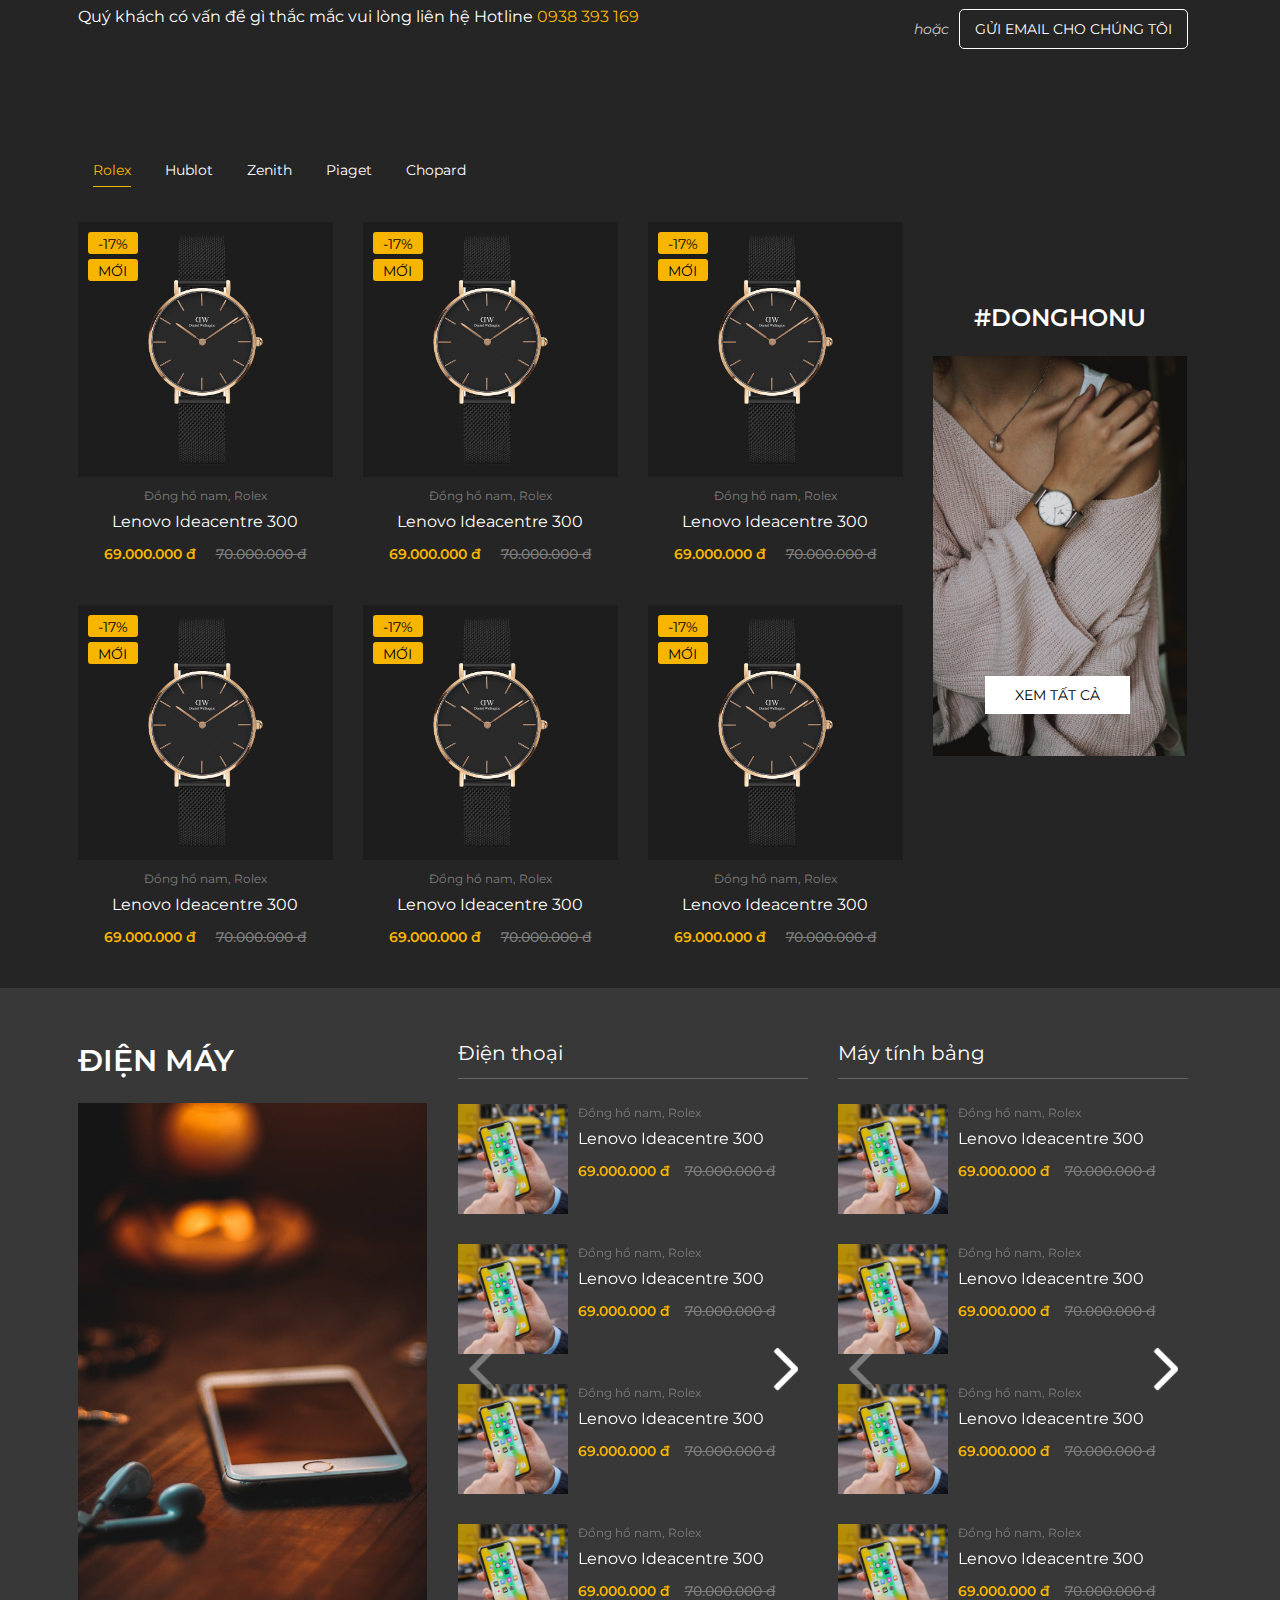
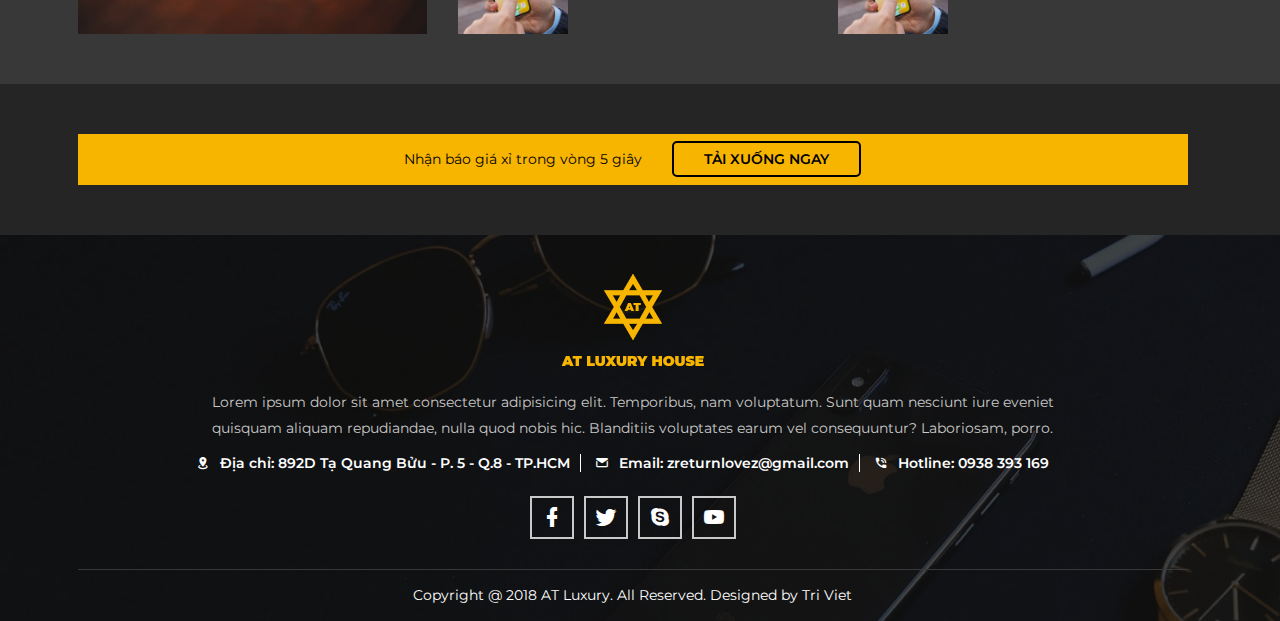
==== commit 4b13fbe3: "Complete Product Page" ====
--- a/pug/index.html
+++ b/pug/index.html
@@ -50,7 +50,7 @@
             </div>
             <div class="col-lg-6">
               <div class="custom-header text-right">
-                <div class="accordion" id="accordionExample"><a class="search-btn" title="Tìm kiếm" data-toggle="collapse" href="#search" role="button" aria-expanded="true" aria-controls="search"><i class="mdi mdi-magnify"></i></a><a class="wishlist-btn" title="Danh sách yêu thích" href="danh-sach-yeu-thich.html"><i class="mdi mdi-heart"></i></a><a class="cart-open-btn" title="Giỏ hàng" data-toggle="collapse" href="#cart" role="button" aria-expanded="false" aria-controls="cart"><i class="mdi mdi-shopify"></i><span class="price-cart">60.000.000 đ</span><span class="badge badge-light">2</span></a>
+                <div class="accordion" id="accordionExample"><a class="search-btn" title="Tìm kiếm" data-toggle="collapse" href="#search" role="button" aria-expanded="true" aria-controls="search"><i class="mdi mdi-magnify"></i></a><a class="wishlist-btn" title="Danh sách yêu thích" href="danh-sach-yeu-thich.html"><i class="mdi mdi-heart"></i></a><a class="cart-open-btn" title="Giỏ hàng" data-toggle="collapse" href="#cart" role="button" aria-expanded="false" aria-controls="cart"><i class="mdi mdi-shopify"></i><span class="price-cart">60.000.000 đ</span><span class="badge badge-warning">2</span></a>
                   <div class="collapse" id="cart" data-parent="#accordionExample">
                     <div class="card card-body cart-form">
                       <div class="cart-form-top text-left">
@@ -92,6 +92,7 @@
         <div class="container">
           <div class="main-menu"><a class="toggleMenu ssm-toggle-nav"><i class="mdi mdi-menu"></i></a>
             <ul class="nav">
+              <div class="nav-close"><i class="mdi mdi-close d-block d-sm-none"></i></div>
               <li class="nav-item"><a href="index.html">Trang chủ</a></li>
               <li class="nav-item"><a href="gioi-thieu.html">giới thiệu</a></li>
               <li class="nav-item"><a href="san-pham.html">đồng hồ </a><i class="mdi mdi-chevron-down btn-menu-down"></i>
@@ -302,8 +303,8 @@
         <section class="product-hot">
           <div class="container">
             <nav class="navbar navbar-light d-block d-sm-none">
-              <button class="navbar-toggler toggler-example" type="button" data-toggle="collapse" data-target="#navbarSupportedContent1" aria-controls="navbarSupportedContent1" aria-expanded="false" aria-label="Toggle navigation"><a class="navbar-brand">Sản phẩm bán chạy</a></button><i class="mdi mdi-chevron-down"></i>
-              <div class="collapse navbar-collapse" id="navbarSupportedContent1">
+              <button class="navbar-toggler toggler-example" type="button" data-toggle="collapse" data-target="#hotProduct" aria-controls="hotProduct" aria-expanded="false" aria-label="Toggle navigation"><a class="navbar-brand">Sản phẩm bán chạy</a></button><i class="mdi mdi-chevron-down"></i>
+              <div class="collapse navbar-collapse" id="hotProduct">
                 <ul class="nav navbar-nav mr-auto">
                   <li class="nav-item active"><a class="nav-link active" id="seller-tab" data-toggle="tab" href="#seller" role="tab" aria-controls="seller" aria-selected="true">
                        Sản phẩm bán chạy</a></li>
@@ -778,8 +779,549 @@
           </div>
         </div>
       </section>
+      <section class="product-watches" id="watch-men">
+        <div class="container">
+          <div class="row">
+            <div class="col-lg-3">
+              <div class="product-watches-title"> 
+                <h2 class="text-center">#donghonam</h2>
+                <div class="product-watches-title-img d-none d-lg-block"><img src="../img/watch-bottom-1.png"/>
+                  <div class="product-watches-title-img-btn"><a href="san-pham.html">xem tất cả</a></div>
+                </div>
+              </div>
+            </div>
+            <div class="col-lg-9">
+              <div class="product-watches-main">
+                <nav class="navbar navbar-light d-block d-sm-none">
+                  <button class="navbar-toggler toggler-example" type="button" data-toggle="collapse" data-target="#watch1" aria-controls="watch1" aria-expanded="false" aria-label="Toggle navigation"><a class="navbar-brand">Rolex</a></button><i class="mdi mdi-chevron-down"></i>
+                  <div class="collapse navbar-collapse" id="watch1">
+                    <ul class="nav navbar-nav mr-auto">
+                      <li class="nav-item active"><a class="nav-link active" id="watch-1-1-tab" data-toggle="tab" href="#watch-1-1" role="tab" aria-controls="watch-1-1" aria-selected="true">
+                           Rolex</a></li>
+                      <li class="nav-item"><a class="nav-link" id="watch-1-2-tab" data-toggle="tab" href="#watch-1-2" role="tab" aria-controls="watch-1-2" aria-selected="false">
+                           Hublot</a></li>
+                      <li class="nav-item"><a class="nav-link" id="watch-1-3-tab" data-toggle="tab" href="#watch-1-3" role="tab" aria-controls="watch-1-3" aria-selected="false">
+                           Zenith</a></li>
+                      <li class="nav-item"><a class="nav-link" id="watch-1-4-tab" data-toggle="tab" href="#watch-1-4" role="tab" aria-controls="watch-1-4" aria-selected="false">
+                           Piaget</a></li>
+                      <li class="nav-item"><a class="nav-link" id="watch-1-5-tab" data-toggle="tab" href="#watch-1-5" role="tab" aria-controls="watch-1-5" aria-selected="false">
+                           Chopard</a></li>
+                    </ul>
+                  </div>
+                </nav>
+                <ul class="nav nav-tabs d-none d-sm-block" role="tablist">
+                  <li class="nav-item"><a class="nav-link active" id="watch-1-1-tab" data-toggle="tab" href="#watch-1-1" role="tab" aria-controls="watch-1-1" aria-selected="true">
+                       Rolex</a></li>
+                  <li class="nav-item"><a class="nav-link" id="watch-1-2-tab" data-toggle="tab" href="#watch-1-2" role="tab" aria-controls="watch-1-2" aria-selected="false">
+                       Hublot</a></li>
+                  <li class="nav-item"><a class="nav-link" id="watch-1-3-tab" data-toggle="tab" href="#watch-1-3" role="tab" aria-controls="watch-1-3" aria-selected="false">
+                       Zenith</a></li>
+                  <li class="nav-item"><a class="nav-link" id="watch-1-4-tab" data-toggle="tab" href="#watch-1-4" role="tab" aria-controls="watch-1-4" aria-selected="false">
+                       Piaget</a></li>
+                  <li class="nav-item"><a class="nav-link" id="watch-1-5-tab" data-toggle="tab" href="#watch-1-5" role="tab" aria-controls="watch-1-5" aria-selected="false">
+                       Chopard</a></li>
+                </ul>
+                <div class="tab-content">
+                  <div class="tab-pane fade show active" id="watch-1-1" role="tabpanel" aria-labelledby="watch-1-1-tab">
+                    <div class="tab-product">
+                      <div class="box-product">
+                        <div class="box-product-status">
+                          <h5>-17%</h5>
+                          <h5>mới</h5>
+                        </div>
+                        <div class="box-product-img">
+                          <div class="box-product-img-custom"><a class="custom-quickview" data-toggle="modal" data-target=".product-modal-1" href="#"><i class="mdi mdi-eye-plus"></i></a><a class="custom-wishlist"><i class="mdi mdi-heart"></i></a></div><a href="chi-tiet-san-pham.html" title="Bấm để xem chi tiết"><img src="../img/product-2.png"/></a>
+                        </div>
+                        <div class="box-product-cart text-center"><a class="custom-cart"><i class="mdi mdi-cart-plus"></i>Thêm vào giỏ</a></div>
+                        <div class="box-product-detail text-center">
+                          <h6 title="Đồng hồ nam, Rolex">Đồng hồ nam, Rolex</h6>
+                          <h4><a href="chi-tiet-san-pham.html" title="Lenovo Ideacentre 300">Lenovo Ideacentre 300</a></h4>
+                          <h5>69.000.000 đ<span>70.000.000 đ</span></h5>
+                        </div>
+                      </div>
+                      <div class="box-product">
+                        <div class="box-product-status">
+                          <h5>-17%</h5>
+                          <h5>mới</h5>
+                        </div>
+                        <div class="box-product-img">
+                          <div class="box-product-img-custom"><a class="custom-quickview" data-toggle="modal" data-target=".product-modal-1" href="#"><i class="mdi mdi-eye-plus"></i></a><a class="custom-wishlist"><i class="mdi mdi-heart"></i></a></div><a href="chi-tiet-san-pham.html" title="Bấm để xem chi tiết"><img src="../img/product-2.png"/></a>
+                        </div>
+                        <div class="box-product-cart text-center"><a class="custom-cart"><i class="mdi mdi-cart-plus"></i>Thêm vào giỏ</a></div>
+                        <div class="box-product-detail text-center">
+                          <h6 title="Đồng hồ nam, Rolex">Đồng hồ nam, Rolex</h6>
+                          <h4><a href="chi-tiet-san-pham.html" title="Lenovo Ideacentre 300">Lenovo Ideacentre 300</a></h4>
+                          <h5>69.000.000 đ<span>70.000.000 đ</span></h5>
+                        </div>
+                      </div>
+                      <div class="box-product">
+                        <div class="box-product-status">
+                          <h5>-17%</h5>
+                          <h5>mới</h5>
+                        </div>
+                        <div class="box-product-img">
+                          <div class="box-product-img-custom"><a class="custom-quickview" data-toggle="modal" data-target=".product-modal-1" href="#"><i class="mdi mdi-eye-plus"></i></a><a class="custom-wishlist"><i class="mdi mdi-heart"></i></a></div><a href="chi-tiet-san-pham.html" title="Bấm để xem chi tiết"><img src="../img/product-2.png"/></a>
+                        </div>
+                        <div class="box-product-cart text-center"><a class="custom-cart"><i class="mdi mdi-cart-plus"></i>Thêm vào giỏ</a></div>
+                        <div class="box-product-detail text-center">
+                          <h6 title="Đồng hồ nam, Rolex">Đồng hồ nam, Rolex</h6>
+                          <h4><a href="chi-tiet-san-pham.html" title="Lenovo Ideacentre 300">Lenovo Ideacentre 300</a></h4>
+                          <h5>69.000.000 đ<span>70.000.000 đ</span></h5>
+                        </div>
+                      </div>
+                      <div class="box-product">
+                        <div class="box-product-status">
+                          <h5>-17%</h5>
+                          <h5>mới</h5>
+                        </div>
+                        <div class="box-product-img">
+                          <div class="box-product-img-custom"><a class="custom-quickview" data-toggle="modal" data-target=".product-modal-1" href="#"><i class="mdi mdi-eye-plus"></i></a><a class="custom-wishlist"><i class="mdi mdi-heart"></i></a></div><a href="chi-tiet-san-pham.html" title="Bấm để xem chi tiết"><img src="../img/product-2.png"/></a>
+                        </div>
+                        <div class="box-product-cart text-center"><a class="custom-cart"><i class="mdi mdi-cart-plus"></i>Thêm vào giỏ</a></div>
+                        <div class="box-product-detail text-center">
+                          <h6 title="Đồng hồ nam, Rolex">Đồng hồ nam, Rolex</h6>
+                          <h4><a href="chi-tiet-san-pham.html" title="Lenovo Ideacentre 300">Lenovo Ideacentre 300</a></h4>
+                          <h5>69.000.000 đ<span>70.000.000 đ</span></h5>
+                        </div>
+                      </div>
+                      <div class="box-product">
+                        <div class="box-product-status">
+                          <h5>-17%</h5>
+                          <h5>mới</h5>
+                        </div>
+                        <div class="box-product-img">
+                          <div class="box-product-img-custom"><a class="custom-quickview" data-toggle="modal" data-target=".product-modal-1" href="#"><i class="mdi mdi-eye-plus"></i></a><a class="custom-wishlist"><i class="mdi mdi-heart"></i></a></div><a href="chi-tiet-san-pham.html" title="Bấm để xem chi tiết"><img src="../img/product-2.png"/></a>
+                        </div>
+                        <div class="box-product-cart text-center"><a class="custom-cart"><i class="mdi mdi-cart-plus"></i>Thêm vào giỏ</a></div>
+                        <div class="box-product-detail text-center">
+                          <h6 title="Đồng hồ nam, Rolex">Đồng hồ nam, Rolex</h6>
+                          <h4><a href="chi-tiet-san-pham.html" title="Lenovo Ideacentre 300">Lenovo Ideacentre 300</a></h4>
+                          <h5>69.000.000 đ<span>70.000.000 đ</span></h5>
+                        </div>
+                      </div>
+                      <div class="box-product">
+                        <div class="box-product-status">
+                          <h5>-17%</h5>
+                          <h5>mới</h5>
+                        </div>
+                        <div class="box-product-img">
+                          <div class="box-product-img-custom"><a class="custom-quickview" data-toggle="modal" data-target=".product-modal-1" href="#"><i class="mdi mdi-eye-plus"></i></a><a class="custom-wishlist"><i class="mdi mdi-heart"></i></a></div><a href="chi-tiet-san-pham.html" title="Bấm để xem chi tiết"><img src="../img/product-2.png"/></a>
+                        </div>
+                        <div class="box-product-cart text-center"><a class="custom-cart"><i class="mdi mdi-cart-plus"></i>Thêm vào giỏ</a></div>
+                        <div class="box-product-detail text-center">
+                          <h6 title="Đồng hồ nam, Rolex">Đồng hồ nam, Rolex</h6>
+                          <h4><a href="chi-tiet-san-pham.html" title="Lenovo Ideacentre 300">Lenovo Ideacentre 300</a></h4>
+                          <h5>69.000.000 đ<span>70.000.000 đ</span></h5>
+                        </div>
+                      </div>
+                    </div>
+                  </div>
+                  <div class="tab-pane fade" id="watch-1-2" role="tabpanel" aria-labelledby="watch-1-2-tab">
+                    <div class="tab-product">
+                      <div class="box-product">
+                        <div class="box-product-status">
+                          <h5>-17%</h5>
+                          <h5>mới</h5>
+                        </div>
+                        <div class="box-product-img">
+                          <div class="box-product-img-custom"><a class="custom-quickview" data-toggle="modal" data-target=".product-modal-1" href="#"><i class="mdi mdi-eye-plus"></i></a><a class="custom-wishlist"><i class="mdi mdi-heart"></i></a></div><a href="chi-tiet-san-pham.html" title="Bấm để xem chi tiết"><img src="../img/product-2.png"/></a>
+                        </div>
+                        <div class="box-product-cart text-center"><a class="custom-cart"><i class="mdi mdi-cart-plus"></i>Thêm vào giỏ</a></div>
+                        <div class="box-product-detail text-center">
+                          <h6 title="Đồng hồ nam, Rolex">Đồng hồ nam, Rolex</h6>
+                          <h4><a href="chi-tiet-san-pham.html" title="Lenovo Ideacentre 300">Lenovo Ideacentre 300</a></h4>
+                          <h5>69.000.000 đ<span>70.000.000 đ</span></h5>
+                        </div>
+                      </div>
+                    </div>
+                  </div>
+                </div>
+              </div>
+            </div>
+          </div>
+          <div class="scroll-product d-block d-sm-none"><a href="#watch-men">Lên đầu danh mục<i class="mdi mdi-arrow-up"></i></a></div>
+        </div>
+      </section>
+      <section class="contact-banner">
+        <div class="container">
+          <div class="row">
+            <div class="col-lg-8 col-md-7 mb-4 mb-md-0">
+              <h4>Quý khách có vấn đề gì thắc mắc vui lòng liên hệ Hotline <span>0938 393 169</span></h4>
+            </div>
+            <div class="col-lg-4 col-md-5 text-md-right text-left mt-md-3">
+              <h5>hoặc<a href="lien-he.html">gửi email cho chúng tôi</a></h5>
+            </div>
+          </div>
+        </div>
+      </section>
+      <section class="product-watches" id="watch-women">
+        <div class="container">
+          <div class="row">
+            <div class="col-lg-3 order-lg-9 order-0">
+              <div class="product-watches-title"> 
+                <h2 class="text-center">#donghonu</h2>
+                <div class="product-watches-title-img d-none d-lg-block"><img src="../img/watch-bottom-2.png"/>
+                  <div class="product-watches-title-img-btn"><a href="san-pham.html">xem tất cả</a></div>
+                </div>
+              </div>
+            </div>
+            <div class="col-lg-9">
+              <div class="product-watches-main">
+                <nav class="navbar navbar-light d-block d-sm-none">
+                  <button class="navbar-toggler toggler-example" type="button" data-toggle="collapse" data-target="#watch1" aria-controls="watch1" aria-expanded="false" aria-label="Toggle navigation"><a class="navbar-brand">Rolex</a></button><i class="mdi mdi-chevron-down"></i>
+                  <div class="collapse navbar-collapse" id="watch1">
+                    <ul class="nav navbar-nav mr-auto">
+                      <li class="nav-item active"><a class="nav-link active" id="watch-2-1-tab" data-toggle="tab" href="#watch-2-1" role="tab" aria-controls="watch-2-1" aria-selected="true">
+                           Rolex</a></li>
+                      <li class="nav-item"><a class="nav-link" id="watch-2-2-tab" data-toggle="tab" href="#watch-2-2" role="tab" aria-controls="watch-2-2" aria-selected="false">
+                           Hublot</a></li>
+                      <li class="nav-item"><a class="nav-link" id="watch-2-3-tab" data-toggle="tab" href="#watch-2-3" role="tab" aria-controls="watch-2-3" aria-selected="false">
+                           Zenith</a></li>
+                      <li class="nav-item"><a class="nav-link" id="watch-2-4-tab" data-toggle="tab" href="#watch-2-4" role="tab" aria-controls="watch-2-4" aria-selected="false">
+                           Piaget</a></li>
+                      <li class="nav-item"><a class="nav-link" id="watch-2-5-tab" data-toggle="tab" href="#watch-2-5" role="tab" aria-controls="watch-2-5" aria-selected="false">
+                           Chopard</a></li>
+                    </ul>
+                  </div>
+                </nav>
+                <ul class="nav nav-tabs d-none d-sm-block" role="tablist">
+                  <li class="nav-item"><a class="nav-link active" id="watch-2-1-tab" data-toggle="tab" href="#watch-2-1" role="tab" aria-controls="watch-2-1" aria-selected="true">
+                       Rolex</a></li>
+                  <li class="nav-item"><a class="nav-link" id="watch-2-2-tab" data-toggle="tab" href="#watch-2-2" role="tab" aria-controls="watch-2-2" aria-selected="false">
+                       Hublot</a></li>
+                  <li class="nav-item"><a class="nav-link" id="watch-2-3-tab" data-toggle="tab" href="#watch-2-3" role="tab" aria-controls="watch-2-3" aria-selected="false">
+                       Zenith</a></li>
+                  <li class="nav-item"><a class="nav-link" id="watch-2-4-tab" data-toggle="tab" href="#watch-2-4" role="tab" aria-controls="watch-2-4" aria-selected="false">
+                       Piaget</a></li>
+                  <li class="nav-item"><a class="nav-link" id="watch-2-5-tab" data-toggle="tab" href="#watch-2-5" role="tab" aria-controls="watch-2-5" aria-selected="false">
+                       Chopard</a></li>
+                </ul>
+                <div class="tab-content">
+                  <div class="tab-pane fade show active" id="watch-2-1" role="tabpanel" aria-labelledby="watch-2-1-tab">
+                    <div class="tab-product">
+                      <div class="box-product">
+                        <div class="box-product-status">
+                          <h5>-17%</h5>
+                          <h5>mới</h5>
+                        </div>
+                        <div class="box-product-img">
+                          <div class="box-product-img-custom"><a class="custom-quickview" data-toggle="modal" data-target=".product-modal-1" href="#"><i class="mdi mdi-eye-plus"></i></a><a class="custom-wishlist"><i class="mdi mdi-heart"></i></a></div><a href="chi-tiet-san-pham.html" title="Bấm để xem chi tiết"><img src="../img/product-1.png"/></a>
+                        </div>
+                        <div class="box-product-cart text-center"><a class="custom-cart"><i class="mdi mdi-cart-plus"></i>Thêm vào giỏ</a></div>
+                        <div class="box-product-detail text-center">
+                          <h6 title="Đồng hồ nam, Rolex">Đồng hồ nam, Rolex</h6>
+                          <h4><a href="chi-tiet-san-pham.html" title="Lenovo Ideacentre 300">Lenovo Ideacentre 300</a></h4>
+                          <h5>69.000.000 đ<span>70.000.000 đ</span></h5>
+                        </div>
+                      </div>
+                      <div class="box-product">
+                        <div class="box-product-status">
+                          <h5>-17%</h5>
+                          <h5>mới</h5>
+                        </div>
+                        <div class="box-product-img">
+                          <div class="box-product-img-custom"><a class="custom-quickview" data-toggle="modal" data-target=".product-modal-1" href="#"><i class="mdi mdi-eye-plus"></i></a><a class="custom-wishlist"><i class="mdi mdi-heart"></i></a></div><a href="chi-tiet-san-pham.html" title="Bấm để xem chi tiết"><img src="../img/product-1.png"/></a>
+                        </div>
+                        <div class="box-product-cart text-center"><a class="custom-cart"><i class="mdi mdi-cart-plus"></i>Thêm vào giỏ</a></div>
+                        <div class="box-product-detail text-center">
+                          <h6 title="Đồng hồ nam, Rolex">Đồng hồ nam, Rolex</h6>
+                          <h4><a href="chi-tiet-san-pham.html" title="Lenovo Ideacentre 300">Lenovo Ideacentre 300</a></h4>
+                          <h5>69.000.000 đ<span>70.000.000 đ</span></h5>
+                        </div>
+                      </div>
+                      <div class="box-product">
+                        <div class="box-product-status">
+                          <h5>-17%</h5>
+                          <h5>mới</h5>
+                        </div>
+                        <div class="box-product-img">
+                          <div class="box-product-img-custom"><a class="custom-quickview" data-toggle="modal" data-target=".product-modal-1" href="#"><i class="mdi mdi-eye-plus"></i></a><a class="custom-wishlist"><i class="mdi mdi-heart"></i></a></div><a href="chi-tiet-san-pham.html" title="Bấm để xem chi tiết"><img src="../img/product-1.png"/></a>
+                        </div>
+                        <div class="box-product-cart text-center"><a class="custom-cart"><i class="mdi mdi-cart-plus"></i>Thêm vào giỏ</a></div>
+                        <div class="box-product-detail text-center">
+                          <h6 title="Đồng hồ nam, Rolex">Đồng hồ nam, Rolex</h6>
+                          <h4><a href="chi-tiet-san-pham.html" title="Lenovo Ideacentre 300">Lenovo Ideacentre 300</a></h4>
+                          <h5>69.000.000 đ<span>70.000.000 đ</span></h5>
+                        </div>
+                      </div>
+                      <div class="box-product">
+                        <div class="box-product-status">
+                          <h5>-17%</h5>
+                          <h5>mới</h5>
+                        </div>
+                        <div class="box-product-img">
+                          <div class="box-product-img-custom"><a class="custom-quickview" data-toggle="modal" data-target=".product-modal-1" href="#"><i class="mdi mdi-eye-plus"></i></a><a class="custom-wishlist"><i class="mdi mdi-heart"></i></a></div><a href="chi-tiet-san-pham.html" title="Bấm để xem chi tiết"><img src="../img/product-1.png"/></a>
+                        </div>
+                        <div class="box-product-cart text-center"><a class="custom-cart"><i class="mdi mdi-cart-plus"></i>Thêm vào giỏ</a></div>
+                        <div class="box-product-detail text-center">
+                          <h6 title="Đồng hồ nam, Rolex">Đồng hồ nam, Rolex</h6>
+                          <h4><a href="chi-tiet-san-pham.html" title="Lenovo Ideacentre 300">Lenovo Ideacentre 300</a></h4>
+                          <h5>69.000.000 đ<span>70.000.000 đ</span></h5>
+                        </div>
+                      </div>
+                      <div class="box-product">
+                        <div class="box-product-status">
+                          <h5>-17%</h5>
+                          <h5>mới</h5>
+                        </div>
+                        <div class="box-product-img">
+                          <div class="box-product-img-custom"><a class="custom-quickview" data-toggle="modal" data-target=".product-modal-1" href="#"><i class="mdi mdi-eye-plus"></i></a><a class="custom-wishlist"><i class="mdi mdi-heart"></i></a></div><a href="chi-tiet-san-pham.html" title="Bấm để xem chi tiết"><img src="../img/product-1.png"/></a>
+                        </div>
+                        <div class="box-product-cart text-center"><a class="custom-cart"><i class="mdi mdi-cart-plus"></i>Thêm vào giỏ</a></div>
+                        <div class="box-product-detail text-center">
+                          <h6 title="Đồng hồ nam, Rolex">Đồng hồ nam, Rolex</h6>
+                          <h4><a href="chi-tiet-san-pham.html" title="Lenovo Ideacentre 300">Lenovo Ideacentre 300</a></h4>
+                          <h5>69.000.000 đ<span>70.000.000 đ</span></h5>
+                        </div>
+                      </div>
+                      <div class="box-product">
+                        <div class="box-product-status">
+                          <h5>-17%</h5>
+                          <h5>mới</h5>
+                        </div>
+                        <div class="box-product-img">
+                          <div class="box-product-img-custom"><a class="custom-quickview" data-toggle="modal" data-target=".product-modal-1" href="#"><i class="mdi mdi-eye-plus"></i></a><a class="custom-wishlist"><i class="mdi mdi-heart"></i></a></div><a href="chi-tiet-san-pham.html" title="Bấm để xem chi tiết"><img src="../img/product-1.png"/></a>
+                        </div>
+                        <div class="box-product-cart text-center"><a class="custom-cart"><i class="mdi mdi-cart-plus"></i>Thêm vào giỏ</a></div>
+                        <div class="box-product-detail text-center">
+                          <h6 title="Đồng hồ nam, Rolex">Đồng hồ nam, Rolex</h6>
+                          <h4><a href="chi-tiet-san-pham.html" title="Lenovo Ideacentre 300">Lenovo Ideacentre 300</a></h4>
+                          <h5>69.000.000 đ<span>70.000.000 đ</span></h5>
+                        </div>
+                      </div>
+                    </div>
+                  </div>
+                  <div class="tab-pane fade" id="watch-2-2" role="tabpanel" aria-labelledby="watch-2-2-tab">
+                    <div class="tab-product">
+                      <div class="box-product">
+                        <div class="box-product-status">
+                          <h5>-17%</h5>
+                          <h5>mới</h5>
+                        </div>
+                        <div class="box-product-img">
+                          <div class="box-product-img-custom"><a class="custom-quickview" data-toggle="modal" data-target=".product-modal-1" href="#"><i class="mdi mdi-eye-plus"></i></a><a class="custom-wishlist"><i class="mdi mdi-heart"></i></a></div><a href="chi-tiet-san-pham.html" title="Bấm để xem chi tiết"><img src="../img/product-1.png"/></a>
+                        </div>
+                        <div class="box-product-cart text-center"><a class="custom-cart"><i class="mdi mdi-cart-plus"></i>Thêm vào giỏ</a></div>
+                        <div class="box-product-detail text-center">
+                          <h6 title="Đồng hồ nam, Rolex">Đồng hồ nam, Rolex</h6>
+                          <h4><a href="chi-tiet-san-pham.html" title="Lenovo Ideacentre 300">Lenovo Ideacentre 300</a></h4>
+                          <h5>69.000.000 đ<span>70.000.000 đ</span></h5>
+                        </div>
+                      </div>
+                    </div>
+                  </div>
+                </div>
+              </div>
+            </div>
+          </div>
+          <div class="scroll-product d-block d-sm-none"><a href="#watch-women">Lên đầu danh mục<i class="mdi mdi-arrow-up"></i></a></div>
+        </div>
+      </section>
+      <section class="phone">
+        <div class="container">
+          <div class="row">
+            <div class="col-xl-4">
+              <div class="phone-title d-none d-xl-block">
+                <h1>điện máy</h1><a href="san-pham.html" title="Nhấp để xem tất cả sản phẩm"><img src="../img/phone-bottom.png"/></a>
+              </div>
+            </div>
+            <div class="col-xl-8">
+              <div class="phone-main">
+                <div class="row">
+                  <div class="col-md-6">
+                    <div class="phone-main-title">
+                      <h3>Điện thoại</h3>
+                    </div>
+                    <div class="swiper-container swiper-phone">
+                      <div class="swiper-wrapper">
+                        <div class="swiper-slide">
+                          <div class="box-phone">
+                            <div class="box-phone-img"><a href="chi-tiet-san-pham.html" title="Nhấp để xem chi tiết"><img src="../img/phone-1.png"/></a></div>
+                            <div class="box-phone-detail">
+                              <h6 title="Đồng hồ nam, Rolex">Đồng hồ nam, Rolex</h6>
+                              <h4><a href="chi-tiet-san-pham.html" title="Lenovo Ideacentre 300">Lenovo Ideacentre 300</a></h4>
+                              <h5>69.000.000 đ<span>70.000.000 đ</span></h5>
+                            </div>
+                          </div>
+                        </div>
+                        <div class="swiper-slide">
+                          <div class="box-phone">
+                            <div class="box-phone-img"><a href="chi-tiet-san-pham.html" title="Nhấp để xem chi tiết"><img src="../img/phone-1.png"/></a></div>
+                            <div class="box-phone-detail">
+                              <h6 title="Đồng hồ nam, Rolex">Đồng hồ nam, Rolex</h6>
+                              <h4><a href="chi-tiet-san-pham.html" title="Lenovo Ideacentre 300">Lenovo Ideacentre 300</a></h4>
+                              <h5>69.000.000 đ<span>70.000.000 đ</span></h5>
+                            </div>
+                          </div>
+                        </div>
+                        <div class="swiper-slide">
+                          <div class="box-phone">
+                            <div class="box-phone-img"><a href="chi-tiet-san-pham.html" title="Nhấp để xem chi tiết"><img src="../img/phone-1.png"/></a></div>
+                            <div class="box-phone-detail">
+                              <h6 title="Đồng hồ nam, Rolex">Đồng hồ nam, Rolex</h6>
+                              <h4><a href="chi-tiet-san-pham.html" title="Lenovo Ideacentre 300">Lenovo Ideacentre 300</a></h4>
+                              <h5>69.000.000 đ<span>70.000.000 đ</span></h5>
+                            </div>
+                          </div>
+                        </div>
+                        <div class="swiper-slide">
+                          <div class="box-phone">
+                            <div class="box-phone-img"><a href="chi-tiet-san-pham.html" title="Nhấp để xem chi tiết"><img src="../img/phone-1.png"/></a></div>
+                            <div class="box-phone-detail">
+                              <h6 title="Đồng hồ nam, Rolex">Đồng hồ nam, Rolex</h6>
+                              <h4><a href="chi-tiet-san-pham.html" title="Lenovo Ideacentre 300">Lenovo Ideacentre 300</a></h4>
+                              <h5>69.000.000 đ<span>70.000.000 đ</span></h5>
+                            </div>
+                          </div>
+                        </div>
+                        <div class="swiper-slide">
+                          <div class="box-phone">
+                            <div class="box-phone-img"><a href="chi-tiet-san-pham.html" title="Nhấp để xem chi tiết"><img src="../img/phone-1.png"/></a></div>
+                            <div class="box-phone-detail">
+                              <h6 title="Đồng hồ nam, Rolex">Đồng hồ nam, Rolex</h6>
+                              <h4><a href="chi-tiet-san-pham.html" title="Lenovo Ideacentre 300">Lenovo Ideacentre 300</a></h4>
+                              <h5>69.000.000 đ<span>70.000.000 đ</span></h5>
+                            </div>
+                          </div>
+                        </div>
+                        <div class="swiper-slide">
+                          <div class="box-phone">
+                            <div class="box-phone-img"><a href="chi-tiet-san-pham.html" title="Nhấp để xem chi tiết"><img src="../img/phone-1.png"/></a></div>
+                            <div class="box-phone-detail">
+                              <h6 title="Đồng hồ nam, Rolex">Đồng hồ nam, Rolex</h6>
+                              <h4><a href="chi-tiet-san-pham.html" title="Lenovo Ideacentre 300">Lenovo Ideacentre 300</a></h4>
+                              <h5>69.000.000 đ<span>70.000.000 đ</span></h5>
+                            </div>
+                          </div>
+                        </div>
+                        <div class="swiper-slide">
+                          <div class="box-phone">
+                            <div class="box-phone-img"><a href="chi-tiet-san-pham.html" title="Nhấp để xem chi tiết"><img src="../img/phone-1.png"/></a></div>
+                            <div class="box-phone-detail">
+                              <h6 title="Đồng hồ nam, Rolex">Đồng hồ nam, Rolex</h6>
+                              <h4><a href="chi-tiet-san-pham.html" title="Lenovo Ideacentre 300">Lenovo Ideacentre 300</a></h4>
+                              <h5>69.000.000 đ<span>70.000.000 đ</span></h5>
+                            </div>
+                          </div>
+                        </div>
+                      </div>
+                      <div class="swiper-button-next"></div>
+                      <div class="swiper-button-prev"></div>
+                    </div>
+                  </div>
+                  <div class="col-md-6">
+                    <div class="phone-main-title">
+                      <h3>Máy tính bảng</h3>
+                    </div>
+                    <div class="swiper-container swiper-phone">
+                      <div class="swiper-wrapper">
+                        <div class="swiper-slide">
+                          <div class="box-phone">
+                            <div class="box-phone-img"><a href="chi-tiet-san-pham.html" title="Nhấp để xem chi tiết"><img src="../img/phone-1.png"/></a></div>
+                            <div class="box-phone-detail">
+                              <h6 title="Đồng hồ nam, Rolex">Đồng hồ nam, Rolex</h6>
+                              <h4><a href="chi-tiet-san-pham.html" title="Lenovo Ideacentre 300">Lenovo Ideacentre 300</a></h4>
+                              <h5>69.000.000 đ<span>70.000.000 đ</span></h5>
+                            </div>
+                          </div>
+                        </div>
+                        <div class="swiper-slide">
+                          <div class="box-phone">
+                            <div class="box-phone-img"><a href="chi-tiet-san-pham.html" title="Nhấp để xem chi tiết"><img src="../img/phone-1.png"/></a></div>
+                            <div class="box-phone-detail">
+                              <h6 title="Đồng hồ nam, Rolex">Đồng hồ nam, Rolex</h6>
+                              <h4><a href="chi-tiet-san-pham.html" title="Lenovo Ideacentre 300">Lenovo Ideacentre 300</a></h4>
+                              <h5>69.000.000 đ<span>70.000.000 đ</span></h5>
+                            </div>
+                          </div>
+                        </div>
+                        <div class="swiper-slide">
+                          <div class="box-phone">
+                            <div class="box-phone-img"><a href="chi-tiet-san-pham.html" title="Nhấp để xem chi tiết"><img src="../img/phone-1.png"/></a></div>
+                            <div class="box-phone-detail">
+                              <h6 title="Đồng hồ nam, Rolex">Đồng hồ nam, Rolex</h6>
+                              <h4><a href="chi-tiet-san-pham.html" title="Lenovo Ideacentre 300">Lenovo Ideacentre 300</a></h4>
+                              <h5>69.000.000 đ<span>70.000.000 đ</span></h5>
+                            </div>
+                          </div>
+                        </div>
+                        <div class="swiper-slide">
+                          <div class="box-phone">
+                            <div class="box-phone-img"><a href="chi-tiet-san-pham.html" title="Nhấp để xem chi tiết"><img src="../img/phone-1.png"/></a></div>
+                            <div class="box-phone-detail">
+                              <h6 title="Đồng hồ nam, Rolex">Đồng hồ nam, Rolex</h6>
+                              <h4><a href="chi-tiet-san-pham.html" title="Lenovo Ideacentre 300">Lenovo Ideacentre 300</a></h4>
+                              <h5>69.000.000 đ<span>70.000.000 đ</span></h5>
+                            </div>
+                          </div>
+                        </div>
+                        <div class="swiper-slide">
+                          <div class="box-phone">
+                            <div class="box-phone-img"><a href="chi-tiet-san-pham.html" title="Nhấp để xem chi tiết"><img src="../img/phone-1.png"/></a></div>
+                            <div class="box-phone-detail">
+                              <h6 title="Đồng hồ nam, Rolex">Đồng hồ nam, Rolex</h6>
+                              <h4><a href="chi-tiet-san-pham.html" title="Lenovo Ideacentre 300">Lenovo Ideacentre 300</a></h4>
+                              <h5>69.000.000 đ<span>70.000.000 đ</span></h5>
+                            </div>
+                          </div>
+                        </div>
+                        <div class="swiper-slide">
+                          <div class="box-phone">
+                            <div class="box-phone-img"><a href="chi-tiet-san-pham.html" title="Nhấp để xem chi tiết"><img src="../img/phone-1.png"/></a></div>
+                            <div class="box-phone-detail">
+                              <h6 title="Đồng hồ nam, Rolex">Đồng hồ nam, Rolex</h6>
+                              <h4><a href="chi-tiet-san-pham.html" title="Lenovo Ideacentre 300">Lenovo Ideacentre 300</a></h4>
+                              <h5>69.000.000 đ<span>70.000.000 đ</span></h5>
+                            </div>
+                          </div>
+                        </div>
+                        <div class="swiper-slide">
+                          <div class="box-phone">
+                            <div class="box-phone-img"><a href="chi-tiet-san-pham.html" title="Nhấp để xem chi tiết"><img src="../img/phone-1.png"/></a></div>
+                            <div class="box-phone-detail">
+                              <h6 title="Đồng hồ nam, Rolex">Đồng hồ nam, Rolex</h6>
+                              <h4><a href="chi-tiet-san-pham.html" title="Lenovo Ideacentre 300">Lenovo Ideacentre 300</a></h4>
+                              <h5>69.000.000 đ<span>70.000.000 đ</span></h5>
+                            </div>
+                          </div>
+                        </div>
+                      </div>
+                      <div class="swiper-button-next"></div>
+                      <div class="swiper-button-prev"></div>
+                    </div>
+                  </div>
+                </div>
+              </div>
+            </div>
+          </div>
+        </div>
+      </section>
+      <section class="message">
+        <div class="container"> 
+          <div class="box-message"> 
+            <h5>Nhận báo giá xỉ trong vòng 5 giây<a href="#">Tải xuống ngay</a></h5>
+          </div>
+        </div>
+      </section>
     </article>
-    <footer></footer>
+    <footer>
+      <section class="footer text-center">
+        <div class="container">
+          <div class="footer-top"><img src="../img/logo.png"/>
+            <p>Lorem ipsum dolor sit amet consectetur adipisicing elit. Temporibus, nam voluptatum. Sunt quam nesciunt iure eveniet quisquam aliquam repudiandae, nulla quod nobis hic. Blanditiis voluptates earum vel consequuntur? Laboriosam, porro.</p>
+            <ul>
+              <li><a><i class="mdi mdi-map-marker-radius"></i>Địa chỉ: 892D Tạ Quang Bửu - P. 5 - Q.8 - TP.HCM</a></li>
+              <li><a><i class="mdi mdi-email-variant"></i>Email: zreturnlovez@gmail.com</a></li>
+              <li><a><i class="mdi mdi-phone-in-talk"></i>Hotline: 0938 393 169</a></li>
+            </ul>
+            <div class="footer-top-social"><a href="#"><i class="mdi mdi-facebook"></i></a><a href="#"><i class="mdi mdi-twitter"></i></a><a href="#"><i class="mdi mdi-skype"></i></a><a href="#"><i class="mdi mdi-youtube"></i></a></div>
+          </div>
+          <div class="footer-bottom">
+            <h5>Copyright @ 2018 AT Luxury. All Reserved. Designed by Tri Viet</h5>
+          </div>
+        </div>
+      </section>
+    </footer>
     <script src="../js/jquery-3.3.1.min.js"></script>
     <script src="../js/jquery.touchSwipe.min.js"></script>
     <script src="../js/jquery.slideandswipe.min.js"></script>
--- a/css/layout.css
+++ b/css/layout.css
@@ -269,8 +269,8 @@
 .header-bottom .custom-header a:hover .price-cart {
   color: black;
 }
-.header-bottom .custom-header a:hover .badge-light {
-  background: black;
+.header-bottom .custom-header a:hover .badge-warning {
+  background: black !important;
 }
 .header-bottom .custom-header .cart-open-btn {
   margin-left: 25px;
@@ -286,7 +286,7 @@
   border-left: 1px solid #383838;
   color: white;
 }
-.header-bottom .custom-header .cart-open-btn .badge-light {
+.header-bottom .custom-header .cart-open-btn .badge-warning {
   position: absolute;
   margin-left: -15px;
   border-radius: 50%;
@@ -739,10 +739,10 @@
 }
 
 .bread-crumb {
+  padding: 20px 0;
+  color: white;
+  margin-bottom: 30px;
   background: #383838;
-  padding: 20px 0;
-  color: white;
-  margin-bottom: 30px;
 }
 .bread-crumb .breadcrumb {
   background: none;
@@ -752,6 +752,15 @@
 .bread-crumb .breadcrumb .breadcrumb-item {
   transition: 0.5s;
 }
+.bread-crumb .breadcrumb .breadcrumb-item:first-child::before {
+  content: none;
+}
+.bread-crumb .breadcrumb .breadcrumb-item:before {
+  content: "";
+  font-family: fontAwesome;
+  padding-left: 10px;
+  padding-right: 15px;
+}
 .bread-crumb .breadcrumb .breadcrumb-item:hover {
   color: #F8B500;
 }
@@ -759,10 +768,13 @@
   color: #F8B500;
 }
 
-.pagination .page-link {
+.pagination {
+  margin-top: 30px;
+}
+.pagination .page-item .page-link {
   background: none;
-  border-color: #cccccc;
-  color: #383838;
+  border: 1px solid #383838;
+  color: white;
   border-radius: 3px;
   transition: 0.5s;
   width: 40px;
@@ -771,9 +783,8 @@
   text-align: center;
   line-height: 20px;
   font-weight: bold;
-  background: white;
-}
-.pagination .page-link:hover, .pagination .page-link.active {
+}
+.pagination .page-item .page-link:hover, .pagination .page-item .page-link.active {
   background: #F8B500;
   color: white;
   border-color: #F8B500;
@@ -796,121 +807,57 @@
 }
 
 .footer {
-  background: #252525;
+  background-image: url("../img/bg-footer.png");
   color: white;
   padding-top: 30px;
 }
-.footer .title-footer {
-  margin-bottom: 30px;
-  z-index: 10;
-  position: relative;
-}
-.footer .title-footer a {
-  color: white;
-  text-transform: uppercase;
-  font-weight: bold;
-  font-size: 16px;
-}
-.footer .title-footer a i {
-  background: none;
-  float: right;
-  width: 0;
-  height: 0;
-  border: 0;
-  line-height: 0;
-  margin-right: 30px;
-  margin-top: 10px;
-  font-size: 30px;
-  opacity: 0;
-}
-.footer .card-body {
-  background: none;
-  border: none;
-  border-radius: 0;
-  color: #cccccc;
-  padding: 0;
-  margin-bottom: 20px;
-}
-.footer .card-body ul li {
-  padding-bottom: 20px;
-  transition: 0.5s;
-}
-.footer .card-body ul li a {
-  overflow: hidden;
-  display: -webkit-box;
-  -webkit-line-clamp: 1;
-  -webkit-box-orient: vertical;
-  transition: 0.5s;
-}
-.footer .card-body ul li a:hover {
-  color: #F8B500;
-}
-.footer .card-body ul li a:hover span {
-  color: #F8B500;
-}
-.footer .card-body ul li span {
-  margin-right: 5px;
-  transition: 0.5s;
-  color: #cccccc;
-  font-size: 16px;
-}
-.footer .card-body ul li:last-child {
-  border: none;
-}
-.footer .social {
-  position: absolute;
-  left: 50%;
-  transform: translateX(-50%);
-  padding: 10px;
-  background: #252525;
-  z-index: 10;
-  top: -30px;
-}
-.footer .social i {
-  padding: 7px 12px;
-  background: #383838;
-  display: inline-block;
-  margin: 2px;
-  transition: 0.5s;
-  font-size: 16px;
-}
-.footer .social i:hover {
-  background: #F8B500;
-  color: black;
-  transform: translateY(-20%);
-}
 .footer-top {
-  margin-bottom: 50px;
   line-height: 1.8;
-  color: #c5c5c5;
+}
+.footer-top p {
+  width: 80%;
+  margin: auto;
+  color: #C9C9C9;
 }
 .footer-top img {
   margin-bottom: 20px;
 }
-.footer-mid {
-  position: relative;
-}
-.footer-mid-in {
-  border: 1px solid #383838;
-  padding-top: 70px;
-  overflow: hidden;
-}
-.footer-mid .info {
-  padding-left: 20px;
-  padding-right: 20px;
-  overflow: hidden;
-}
-.footer-mid .info::before {
-  content: "";
-  position: absolute;
-  width: 100%;
-  background: #383838;
-  top: -100px;
-  left: 0;
-  height: 9999px;
+.footer-top ul {
+  margin: 10px 0;
+}
+.footer-top ul li {
+  display: inline-block;
+}
+.footer-top ul li a {
+  padding-right: 10px;
+  margin-right: 10px;
+  border-right: 1px solid white;
+  font-weight: 600;
+}
+.footer-top ul li a i {
+  padding-right: 10px;
+}
+.footer-top ul li:last-child a {
+  border: 0;
+}
+.footer-top-social {
+  margin-top: 20px;
+}
+.footer-top-social a {
+  font-size: 24px;
+  padding: 5px 8px;
+  border: 2px solid #C9C9C9;
+  margin: 5px;
+  transition: 0.5s;
+}
+.footer-top-social a:hover {
+  color: #F8B500;
+  border-color: #F8B500;
 }
 .footer-bottom {
+  border-top: 1px solid #383838;
   padding: 15px 0;
+  margin-top: 30px;
 }
 
 .partner {
@@ -981,30 +928,23 @@
   margin-bottom: 30px;
   text-align: center;
 }
+.product-hot .nav-tabs:before {
+  content: "";
+  position: absolute;
+  width: 70%;
+  height: 1px;
+  background: #383838;
+  left: 50%;
+  transform: translateX(-50%);
+  top: 20px;
+  z-index: 0;
+}
 .product-hot .nav-tabs li {
-  background: none;
+  background: #252525;
   border: 1px solid #383838;
   margin: 0 -2px;
   position: relative;
   display: inline-block;
-}
-.product-hot .nav-tabs li:first-child::before {
-  content: "";
-  width: 100px;
-  height: 1px;
-  background: #383838;
-  position: absolute;
-  left: -100px;
-  top: 50%;
-}
-.product-hot .nav-tabs li:last-child::before {
-  content: "";
-  width: 100px;
-  height: 1px;
-  background: #383838;
-  position: absolute;
-  right: -100px;
-  top: 50%;
 }
 .product-hot .nav-tabs li a {
   transition: 0.5s;
@@ -1117,7 +1057,7 @@
   position: absolute;
   right: 10px;
   bottom: 5px;
-  z-index: 1;
+  z-index: 9;
   transform: translateX(50px);
   opacity: 0;
   transition: 0.5s;
@@ -1432,6 +1372,360 @@
   color: #C9C9C9;
 }
 
+.product-watches {
+  margin-bottom: 30px;
+  position: relative;
+}
+.product-watches-title {
+  margin-top: 150px;
+  margin-bottom: 20px;
+}
+.product-watches-title h2 {
+  margin-bottom: 20px;
+  font-weight: 600;
+  text-transform: uppercase;
+}
+.product-watches-title-img {
+  position: relative;
+}
+.product-watches-title-img-btn {
+  position: absolute;
+  bottom: 50px;
+  left: 50%;
+  transform: translateX(-50%);
+  width: 150px;
+}
+.product-watches-title-img-btn a {
+  background: white;
+  color: black;
+  padding: 10px 30px;
+  text-transform: uppercase;
+  transition: 0.5s;
+}
+.product-watches-title-img-btn a:hover {
+  background: #F8B500;
+}
+.product-watches-main .nav-tabs {
+  border-bottom: 0;
+  margin-bottom: 20px;
+}
+.product-watches-main .nav-tabs li {
+  display: inline-block;
+  background: none;
+  border: 0;
+  padding: 10px 15px;
+}
+.product-watches-main .nav-tabs li .active {
+  background: none;
+  border: 0;
+  color: #F8B500;
+  border-bottom: 1px solid #F8B500;
+}
+.product-watches-main .nav-tabs li a {
+  color: white;
+  padding: 0;
+  padding-bottom: 5px;
+  border: 0;
+  border-bottom: 1px solid transparent;
+}
+.product-watches-main .nav-tabs li a:hover {
+  border: 0;
+  color: #F8B500;
+  border-bottom: 1px solid #F8B500;
+}
+.product-watches-main .box-product {
+  margin-bottom: 10px;
+}
+.product-watches .scroll-product {
+  width: 100%;
+  background: #C9C9C9;
+  color: black;
+  padding: 10px 0;
+  text-align: center;
+  margin-top: 20px;
+}
+.product-watches .scroll-product a {
+  padding: 10px 50px;
+  font-weight: 600;
+}
+.product-watches .scroll-product a i {
+  padding-left: 10px;
+}
+
+.tab-product {
+  width: 100%;
+  position: relative;
+  display: grid;
+  grid-template-columns: 1fr 1fr 1fr;
+  grid-gap: 30px;
+}
+
+.contact-banner {
+  background-image: url("../img/bg-contact.png");
+  background-attachment: fixed;
+  padding: 50px 0;
+  margin-bottom: 60px;
+}
+.contact-banner h4 span {
+  color: #F8B500;
+}
+.contact-banner h5 {
+  font-style: italic;
+  color: #C9C9C9;
+}
+.contact-banner h5 a {
+  color: white;
+  font-style: normal;
+  margin-left: 10px;
+  padding: 10px 15px;
+  border: 1px solid white;
+  border-radius: 5px;
+  text-transform: uppercase;
+  transition: 0.5s;
+}
+.contact-banner h5 a:hover {
+  color: #F8B500;
+  border-color: #F8B500;
+}
+
+.phone {
+  background: #383838;
+  padding-top: 50px;
+}
+.phone-title h1 {
+  text-transform: uppercase;
+  margin-bottom: 20px;
+  font-weight: 600;
+}
+.phone-main .swiper-phone {
+  margin-bottom: 50px;
+}
+.phone-main-title {
+  padding-bottom: 10px;
+  border-bottom: 1px solid #666;
+  margin-bottom: 25px;
+}
+.phone-main .box-phone-img {
+  width: 110px;
+  margin-right: 10px;
+  float: left;
+  overflow: hidden;
+}
+.phone-main .box-phone-img:hover img {
+  transform: scale(1.2);
+  filter: brightness(60%);
+}
+.phone-main .box-phone-img img {
+  transition: 0.5s;
+}
+.phone-main .box-phone-detail {
+  display: inline-block;
+  width: calc(100% - 130px);
+}
+.phone-main .box-phone-detail h6 {
+  color: #7D7D7D;
+  margin-bottom: 5px;
+  overflow: hidden;
+  display: -webkit-box;
+  -webkit-line-clamp: 1;
+  -webkit-box-orient: vertical;
+  transition: 0.5s;
+}
+.phone-main .box-phone-detail h4 {
+  margin-bottom: 10px;
+  overflow: hidden;
+  display: -webkit-box;
+  -webkit-line-clamp: 1;
+  -webkit-box-orient: vertical;
+  transition: 0.5s;
+}
+.phone-main .box-phone-detail h4 a {
+  transition: 0.5s;
+}
+.phone-main .box-phone-detail h4 a:hover {
+  color: #F8B500;
+}
+.phone-main .box-phone-detail h5 {
+  color: #F8B500;
+  font-weight: 600;
+}
+.phone-main .box-phone-detail h5 span {
+  text-decoration: line-through;
+  color: #7D7D7D;
+  margin-left: 15px;
+  font-weight: 500;
+}
+
+.message {
+  margin: 50px 0;
+}
+.message .box-message {
+  background: #F8B500;
+  width: 100%;
+  padding: 15px 0;
+  color: black;
+  text-align: center;
+}
+.message .box-message a {
+  padding: 7px 30px;
+  margin-left: 30px;
+  border-radius: 5px;
+  border: 2px solid black;
+  text-transform: uppercase;
+  font-weight: 600;
+  transition: 0.5s;
+}
+.message .box-message a:hover {
+  background: black;
+  color: white;
+}
+
+.product-page .title-filter {
+  text-transform: uppercase;
+  padding-bottom: 10px;
+  border-bottom: 2px solid #F8B500;
+  margin-bottom: 20px;
+}
+.product-page .filter-cate {
+  margin-bottom: 30px;
+}
+.product-page .filter-cate-title {
+  background: white;
+  color: black;
+  width: 100%;
+  padding: 10px 20px;
+  display: block;
+  margin-bottom: 10px;
+  border-radius: 5px;
+  text-transform: uppercase;
+  font-weight: 600;
+}
+.product-page .filter-cate-title i {
+  float: right;
+  font-size: 24px;
+  margin-top: -7px;
+}
+.product-page .filter-cate .checkbox {
+  display: block;
+  position: relative;
+  padding-left: 35px;
+  margin-bottom: 12px;
+  cursor: pointer;
+  font-size: 14px;
+  -webkit-user-select: none;
+  -moz-user-select: none;
+  -ms-user-select: none;
+  user-select: none;
+  padding-top: 3px;
+}
+.product-page .filter-cate .checkbox input {
+  position: absolute;
+  opacity: 0;
+  cursor: pointer;
+  height: 0;
+  width: 0;
+}
+.product-page .filter-cate .checkmark {
+  position: absolute;
+  top: 0;
+  left: 0;
+  height: 25px;
+  width: 25px;
+  background-color: #eee;
+}
+.product-page .filter-cate .checkbox:hover input ~ .checkmark {
+  background-color: #ccc;
+}
+.product-page .filter-cate .checkbox input:checked ~ .checkmark {
+  background-color: #F8B500;
+}
+.product-page .filter-cate .checkmark:after {
+  content: "";
+  position: absolute;
+  display: none;
+}
+.product-page .filter-cate .checkbox input:checked ~ .checkmark:after {
+  display: block;
+}
+.product-page .filter-cate .checkbox .checkmark:after {
+  left: 11px;
+  top: 6px;
+  width: 5px;
+  height: 10px;
+  border: solid white;
+  border-width: 0 3px 3px 0;
+  -webkit-transform: rotate(45deg);
+  -ms-transform: rotate(45deg);
+  transform: rotate(45deg);
+}
+.product-page .filter-price, .product-page .filter-color {
+  margin-bottom: 30px;
+}
+.product-page .filter-color ul li {
+  cursor: pointer;
+  margin-bottom: 10px;
+  transition: 0.5s;
+}
+.product-page .filter-color ul li .filter-color-box {
+  width: 25px;
+  height: 25px;
+  border-radius: 3px;
+  display: inline-block;
+  margin-right: 10px;
+}
+.product-page .filter-color ul li:hover {
+  color: #F8B500;
+}
+.product-page .filter-reset {
+  width: 100%;
+  padding: 10px;
+  background: #F8B500;
+  color: black;
+  cursor: pointer;
+  text-align: center;
+  border-radius: 5px;
+}
+.product-page .filter-reset a {
+  text-transform: uppercase;
+  font-weight: 600;
+}
+.product-page .product-page-main {
+  margin-bottom: 50px;
+}
+.product-page .product-page-main h2 {
+  text-transform: uppercase;
+  margin-bottom: 30px;
+  overflow: hidden;
+  display: -webkit-box;
+  -webkit-line-clamp: 1;
+  -webkit-box-orient: vertical;
+  margin-top: 5px;
+}
+.product-page .product-page-main .sort-product {
+  margin-bottom: 30px;
+}
+.product-page .product-page-main .sort-product select {
+  display: inline-block;
+}
+.product-page .product-page-main .sort-product span {
+  margin-right: 10px;
+}
+.product-page .filter-btn {
+  position: fixed;
+  padding: 10px;
+  background: #F8B500;
+  color: black;
+  z-index: 999;
+  top: 65px;
+  right: 0;
+  font-weight: bold;
+  text-align: center;
+}
+.product-page .filter-btn i {
+  padding-right: 5px;
+  font-size: 20px;
+}
+
 @media (min-width: 1200px) {
   .main-menu .nav {
     transform: none !important;
@@ -1462,9 +1756,6 @@
     left: 0;
     z-index: 1000;
   }
-  .menu .container {
-    position: inherit;
-  }
   .menu.menu-down {
     position: absolute;
   }
@@ -1473,7 +1764,7 @@
     margin: 15px 0;
     position: absolute;
     top: 88px;
-    right: 240px;
+    right: 272px;
     z-index: 10;
     color: #707070;
     border: 1px solid #707070;
@@ -1494,6 +1785,7 @@
     overflow-x: hidden;
     opacity: 0;
     z-index: 10000;
+    padding-top: 30px;
   }
   .menu .main-menu .nav.ssm-nav-visible {
     opacity: 1;
@@ -1673,16 +1965,51 @@
   }
   .menu .main-menu .toggleMenu {
     top: -4px;
-    right: 248px;
+    right: 287px;
+  }
+
+  .product-watches-title {
+    margin: 0;
+  }
+  .product-watches-title h2 {
+    margin-bottom: 0;
+  }
+
+  .product-watches-main .nav-tabs {
+    text-align: center;
+  }
+
+  .footer-top p {
+    width: 100%;
+  }
+  .footer-top ul li {
+    display: block;
+    padding: 0;
+    padding-bottom: 10px;
+  }
+  .footer-top ul li a {
+    border: 0;
+  }
+
+  .filter {
+    position: fixed;
+    top: 0;
+    right: 0;
+    z-index: 1000000;
+    background: #252525;
+    width: 300px;
+    padding: 30px;
+    transform: translateX(300px);
+    transition: 0.5s;
   }
 }
 @media (max-width: 767px) {
   article {
-    padding-top: 30px;
-  }
-
-  .footer .title-footer a i {
-    opacity: 1;
+    padding-top: 0;
+  }
+
+  .tab-product {
+    grid-template-columns: 1fr 1fr;
   }
 }
 @media (max-width: 575px) {
@@ -1711,7 +2038,7 @@
   .header-bottom .custom-header .cart-open-btn .price-cart {
     display: none;
   }
-  .header-bottom .custom-header .cart-open-btn .badge-light {
+  .header-bottom .custom-header .cart-open-btn .badge-warning {
     right: -5px;
     width: 20px;
     height: 20px;
@@ -1722,13 +2049,62 @@
   }
 
   .menu .main-menu .toggleMenu {
-    right: 95px;
+    right: 130px;
     border: 0;
   }
 
   .header-bottom .logo {
     left: 15px;
   }
+
+  .nav-close {
+    position: absolute;
+    font-size: 24px;
+    top: 10px;
+    right: 10px;
+    color: #F8B500;
+    width: 100px;
+    text-align: right;
+  }
+
+  .message .box-message a {
+    display: block;
+    margin-right: 30px;
+    margin-top: 10px;
+  }
+
+  .box-product-detail h5 {
+    font-size: 10px;
+  }
+
+  .box-product-img-custom i {
+    font-size: 14px;
+    padding: 3px 7px;
+  }
+
+  .tab-product {
+    grid-gap: 15px;
+  }
+
+  .partner .owl-carousel .owl-item img {
+    max-height: 50px;
+  }
+}
+@media (max-width: 410px) {
+  .box-product-detail h5 span {
+    margin-left: 10px;
+  }
+
+  .box-product-status h5 {
+    width: 35px;
+    height: 15px;
+    line-height: 18px;
+    font-size: 10px;
+  }
+
+  .box-product-cart {
+    font-size: 14px;
+  }
 }
 
 /*# sourceMappingURL=layout.css.map */
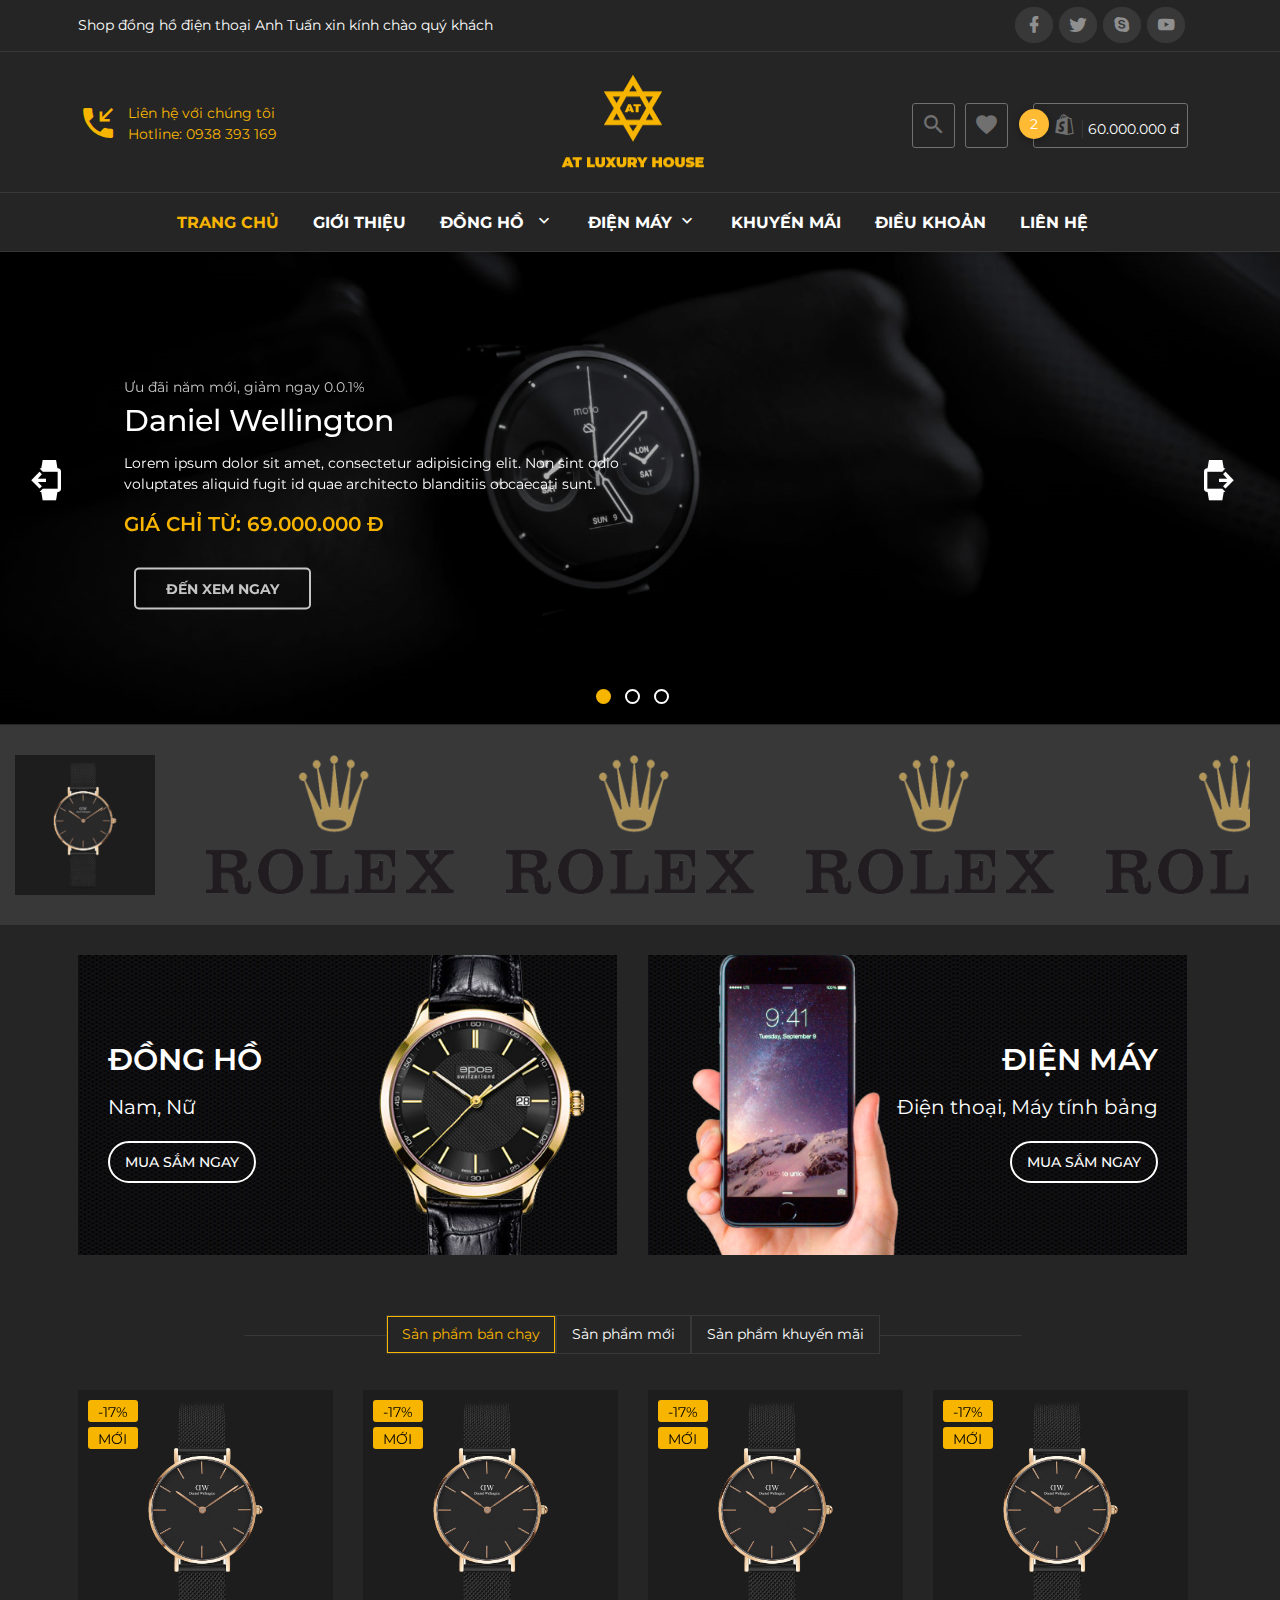
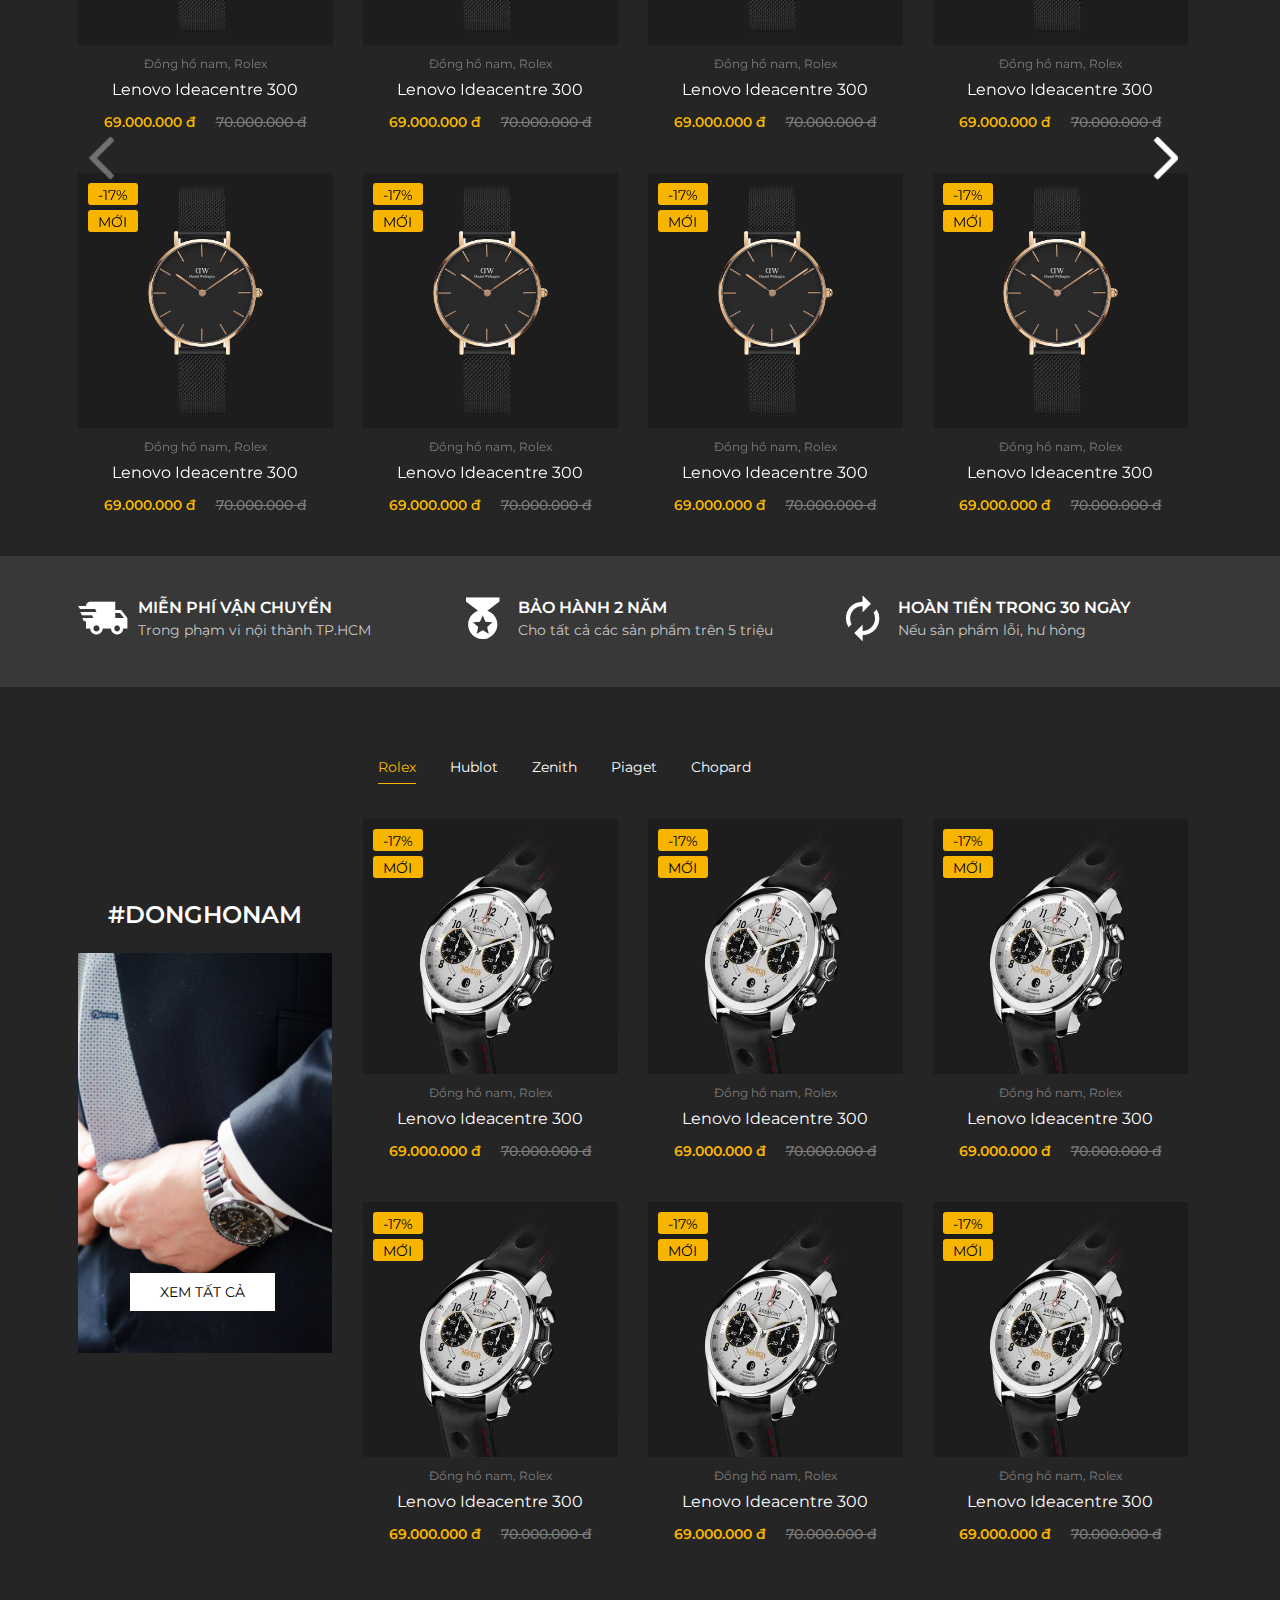
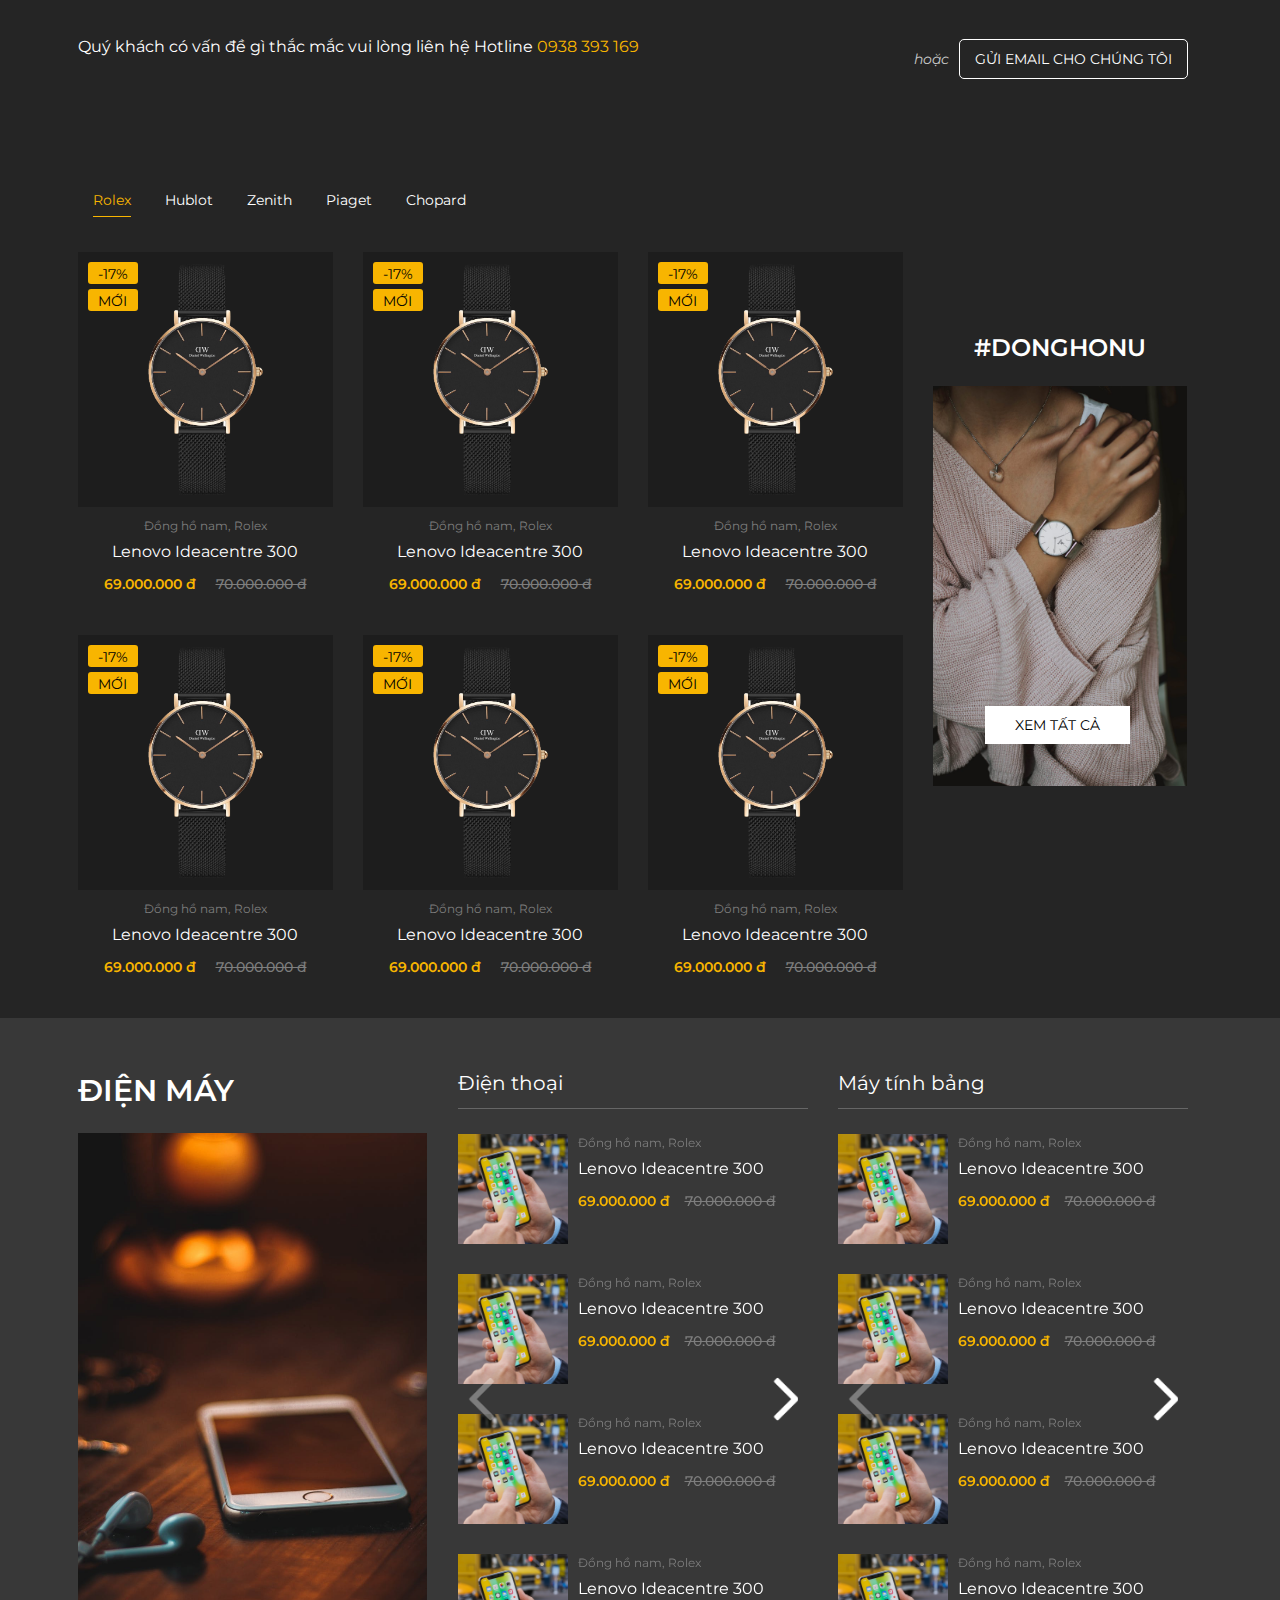
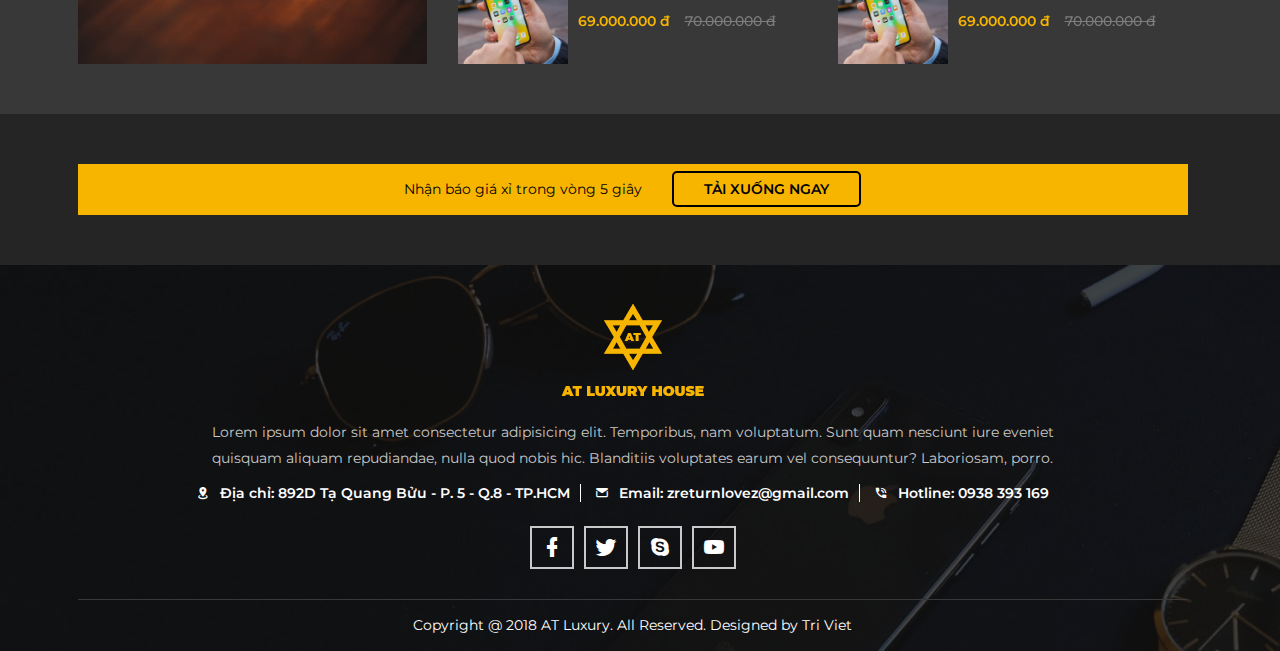
==== commit 98f60419: "Complete ALL" ====
--- a/pug/index.html
+++ b/pug/index.html
@@ -300,460 +300,460 @@
             </div>
           </div>
         </div>
-        <section class="product-hot">
-          <div class="container">
-            <nav class="navbar navbar-light d-block d-sm-none">
-              <button class="navbar-toggler toggler-example" type="button" data-toggle="collapse" data-target="#hotProduct" aria-controls="hotProduct" aria-expanded="false" aria-label="Toggle navigation"><a class="navbar-brand">Sản phẩm bán chạy</a></button><i class="mdi mdi-chevron-down"></i>
-              <div class="collapse navbar-collapse" id="hotProduct">
-                <ul class="nav navbar-nav mr-auto">
-                  <li class="nav-item active"><a class="nav-link active" id="seller-tab" data-toggle="tab" href="#seller" role="tab" aria-controls="seller" aria-selected="true">
-                       Sản phẩm bán chạy</a></li>
-                  <li class="nav-item"><a class="nav-link" id="new-tab" data-toggle="tab" href="#new" role="tab" aria-controls="new" aria-selected="false">
-                       Sản phẩm mới</a></li>
-                  <li class="nav-item"><a class="nav-link" id="sale-tab" data-toggle="tab" href="#sale" role="tab" aria-controls="sale" aria-selected="false">
-                       Sản phẩm khuyến mãi</a></li>
-                </ul>
-              </div>
-            </nav>
-            <ul class="nav nav-tabs justify-content-center d-none d-sm-block" role="tablist">
-              <li class="nav-item"><a class="nav-link active" id="seller-tab" data-toggle="tab" href="#seller" role="tab" aria-controls="seller" aria-selected="true">
-                   Sản phẩm bán chạy</a></li>
-              <li class="nav-item"><a class="nav-link" id="new-tab" data-toggle="tab" href="#new" role="tab" aria-controls="new" aria-selected="false">
-                   Sản phẩm mới</a></li>
-              <li class="nav-item"><a class="nav-link" id="sale-tab" data-toggle="tab" href="#sale" role="tab" aria-controls="sale" aria-selected="false">
-                   Sản phẩm khuyến mãi</a></li>
-            </ul>
-            <div class="tab-content">
-              <div class="tab-pane fade show active" id="seller" role="tabpanel" aria-labelledby="seller-tab">
-                <div class="swiper-container swiper-hot">
-                  <div class="swiper-wrapper">
-                    <div class="swiper-slide">
-                      <div class="box-product">
-                        <div class="box-product-status">
-                          <h5>-17%</h5>
-                          <h5>mới</h5>
-                        </div>
-                        <div class="box-product-img">
-                          <div class="box-product-img-custom"><a class="custom-quickview" data-toggle="modal" data-target=".product-modal-1" href="#"><i class="mdi mdi-eye-plus"></i></a><a class="custom-wishlist"><i class="mdi mdi-heart"></i></a></div><a href="chi-tiet-san-pham.html" title="Bấm để xem chi tiết"><img src="../img/product-1.png"/></a>
-                        </div>
-                        <div class="box-product-cart text-center"><a class="custom-cart"><i class="mdi mdi-cart-plus"></i>Thêm vào giỏ</a></div>
-                        <div class="box-product-detail text-center">
-                          <h6 title="Đồng hồ nam, Rolex">Đồng hồ nam, Rolex</h6>
-                          <h4><a href="chi-tiet-san-pham.html" title="Lenovo Ideacentre 300">Lenovo Ideacentre 300</a></h4>
-                          <h5>69.000.000 đ<span>70.000.000 đ</span></h5>
-                        </div>
-                      </div>
-                    </div>
-                    <div class="swiper-slide">
-                      <div class="box-product">
-                        <div class="box-product-status">
-                          <h5>-17%</h5>
-                          <h5>mới</h5>
-                        </div>
-                        <div class="box-product-img">
-                          <div class="box-product-img-custom"><a class="custom-quickview" data-toggle="modal" data-target=".product-modal-1" href="#"><i class="mdi mdi-eye-plus"></i></a><a class="custom-wishlist"><i class="mdi mdi-heart"></i></a></div><a href="chi-tiet-san-pham.html" title="Bấm để xem chi tiết"><img src="../img/product-1.png"/></a>
-                        </div>
-                        <div class="box-product-cart text-center"><a class="custom-cart"><i class="mdi mdi-cart-plus"></i>Thêm vào giỏ</a></div>
-                        <div class="box-product-detail text-center">
-                          <h6 title="Đồng hồ nam, Rolex">Đồng hồ nam, Rolex</h6>
-                          <h4><a href="chi-tiet-san-pham.html" title="Lenovo Ideacentre 300">Lenovo Ideacentre 300</a></h4>
-                          <h5>69.000.000 đ<span>70.000.000 đ</span></h5>
-                        </div>
-                      </div>
-                    </div>
-                    <div class="swiper-slide">
-                      <div class="box-product">
-                        <div class="box-product-status">
-                          <h5>-17%</h5>
-                          <h5>mới</h5>
-                        </div>
-                        <div class="box-product-img">
-                          <div class="box-product-img-custom"><a class="custom-quickview" data-toggle="modal" data-target=".product-modal-1" href="#"><i class="mdi mdi-eye-plus"></i></a><a class="custom-wishlist"><i class="mdi mdi-heart"></i></a></div><a href="chi-tiet-san-pham.html" title="Bấm để xem chi tiết"><img src="../img/product-1.png"/></a>
-                        </div>
-                        <div class="box-product-cart text-center"><a class="custom-cart"><i class="mdi mdi-cart-plus"></i>Thêm vào giỏ</a></div>
-                        <div class="box-product-detail text-center">
-                          <h6 title="Đồng hồ nam, Rolex">Đồng hồ nam, Rolex</h6>
-                          <h4><a href="chi-tiet-san-pham.html" title="Lenovo Ideacentre 300">Lenovo Ideacentre 300</a></h4>
-                          <h5>69.000.000 đ<span>70.000.000 đ</span></h5>
-                        </div>
-                      </div>
-                    </div>
-                    <div class="swiper-slide">
-                      <div class="box-product">
-                        <div class="box-product-status">
-                          <h5>-17%</h5>
-                          <h5>mới</h5>
-                        </div>
-                        <div class="box-product-img">
-                          <div class="box-product-img-custom"><a class="custom-quickview" data-toggle="modal" data-target=".product-modal-1" href="#"><i class="mdi mdi-eye-plus"></i></a><a class="custom-wishlist"><i class="mdi mdi-heart"></i></a></div><a href="chi-tiet-san-pham.html" title="Bấm để xem chi tiết"><img src="../img/product-1.png"/></a>
-                        </div>
-                        <div class="box-product-cart text-center"><a class="custom-cart"><i class="mdi mdi-cart-plus"></i>Thêm vào giỏ</a></div>
-                        <div class="box-product-detail text-center">
-                          <h6 title="Đồng hồ nam, Rolex">Đồng hồ nam, Rolex</h6>
-                          <h4><a href="chi-tiet-san-pham.html" title="Lenovo Ideacentre 300">Lenovo Ideacentre 300</a></h4>
-                          <h5>69.000.000 đ<span>70.000.000 đ</span></h5>
-                        </div>
-                      </div>
-                    </div>
-                    <div class="swiper-slide">
-                      <div class="box-product">
-                        <div class="box-product-status">
-                          <h5>-17%</h5>
-                          <h5>mới</h5>
-                        </div>
-                        <div class="box-product-img">
-                          <div class="box-product-img-custom"><a class="custom-quickview" data-toggle="modal" data-target=".product-modal-1" href="#"><i class="mdi mdi-eye-plus"></i></a><a class="custom-wishlist"><i class="mdi mdi-heart"></i></a></div><a href="chi-tiet-san-pham.html" title="Bấm để xem chi tiết"><img src="../img/product-1.png"/></a>
-                        </div>
-                        <div class="box-product-cart text-center"><a class="custom-cart"><i class="mdi mdi-cart-plus"></i>Thêm vào giỏ</a></div>
-                        <div class="box-product-detail text-center">
-                          <h6 title="Đồng hồ nam, Rolex">Đồng hồ nam, Rolex</h6>
-                          <h4><a href="chi-tiet-san-pham.html" title="Lenovo Ideacentre 300">Lenovo Ideacentre 300</a></h4>
-                          <h5>69.000.000 đ<span>70.000.000 đ</span></h5>
-                        </div>
-                      </div>
-                    </div>
-                    <div class="swiper-slide">
-                      <div class="box-product">
-                        <div class="box-product-status">
-                          <h5>-17%</h5>
-                          <h5>mới</h5>
-                        </div>
-                        <div class="box-product-img">
-                          <div class="box-product-img-custom"><a class="custom-quickview" data-toggle="modal" data-target=".product-modal-1" href="#"><i class="mdi mdi-eye-plus"></i></a><a class="custom-wishlist"><i class="mdi mdi-heart"></i></a></div><a href="chi-tiet-san-pham.html" title="Bấm để xem chi tiết"><img src="../img/product-1.png"/></a>
-                        </div>
-                        <div class="box-product-cart text-center"><a class="custom-cart"><i class="mdi mdi-cart-plus"></i>Thêm vào giỏ</a></div>
-                        <div class="box-product-detail text-center">
-                          <h6 title="Đồng hồ nam, Rolex">Đồng hồ nam, Rolex</h6>
-                          <h4><a href="chi-tiet-san-pham.html" title="Lenovo Ideacentre 300">Lenovo Ideacentre 300</a></h4>
-                          <h5>69.000.000 đ<span>70.000.000 đ</span></h5>
-                        </div>
-                      </div>
-                    </div>
-                    <div class="swiper-slide">
-                      <div class="box-product">
-                        <div class="box-product-status">
-                          <h5>-17%</h5>
-                          <h5>mới</h5>
-                        </div>
-                        <div class="box-product-img">
-                          <div class="box-product-img-custom"><a class="custom-quickview" data-toggle="modal" data-target=".product-modal-1" href="#"><i class="mdi mdi-eye-plus"></i></a><a class="custom-wishlist"><i class="mdi mdi-heart"></i></a></div><a href="chi-tiet-san-pham.html" title="Bấm để xem chi tiết"><img src="../img/product-1.png"/></a>
-                        </div>
-                        <div class="box-product-cart text-center"><a class="custom-cart"><i class="mdi mdi-cart-plus"></i>Thêm vào giỏ</a></div>
-                        <div class="box-product-detail text-center">
-                          <h6 title="Đồng hồ nam, Rolex">Đồng hồ nam, Rolex</h6>
-                          <h4><a href="chi-tiet-san-pham.html" title="Lenovo Ideacentre 300">Lenovo Ideacentre 300</a></h4>
-                          <h5>69.000.000 đ<span>70.000.000 đ</span></h5>
-                        </div>
-                      </div>
-                    </div>
-                    <div class="swiper-slide">
-                      <div class="box-product">
-                        <div class="box-product-status">
-                          <h5>-17%</h5>
-                          <h5>mới</h5>
-                        </div>
-                        <div class="box-product-img">
-                          <div class="box-product-img-custom"><a class="custom-quickview" data-toggle="modal" data-target=".product-modal-1" href="#"><i class="mdi mdi-eye-plus"></i></a><a class="custom-wishlist"><i class="mdi mdi-heart"></i></a></div><a href="chi-tiet-san-pham.html" title="Bấm để xem chi tiết"><img src="../img/product-1.png"/></a>
-                        </div>
-                        <div class="box-product-cart text-center"><a class="custom-cart"><i class="mdi mdi-cart-plus"></i>Thêm vào giỏ</a></div>
-                        <div class="box-product-detail text-center">
-                          <h6 title="Đồng hồ nam, Rolex">Đồng hồ nam, Rolex</h6>
-                          <h4><a href="chi-tiet-san-pham.html" title="Lenovo Ideacentre 300">Lenovo Ideacentre 300</a></h4>
-                          <h5>69.000.000 đ<span>70.000.000 đ</span></h5>
-                        </div>
-                      </div>
-                    </div>
-                    <div class="swiper-slide">
-                      <div class="box-product">
-                        <div class="box-product-status">
-                          <h5>-17%</h5>
-                          <h5>mới</h5>
-                        </div>
-                        <div class="box-product-img">
-                          <div class="box-product-img-custom"><a class="custom-quickview" data-toggle="modal" data-target=".product-modal-1" href="#"><i class="mdi mdi-eye-plus"></i></a><a class="custom-wishlist"><i class="mdi mdi-heart"></i></a></div><a href="chi-tiet-san-pham.html" title="Bấm để xem chi tiết"><img src="../img/product-1.png"/></a>
-                        </div>
-                        <div class="box-product-cart text-center"><a class="custom-cart"><i class="mdi mdi-cart-plus"></i>Thêm vào giỏ</a></div>
-                        <div class="box-product-detail text-center">
-                          <h6 title="Đồng hồ nam, Rolex">Đồng hồ nam, Rolex</h6>
-                          <h4><a href="chi-tiet-san-pham.html" title="Lenovo Ideacentre 300">Lenovo Ideacentre 300</a></h4>
-                          <h5>69.000.000 đ<span>70.000.000 đ</span></h5>
-                        </div>
-                      </div>
-                    </div>
-                    <div class="swiper-slide">
-                      <div class="box-product">
-                        <div class="box-product-status">
-                          <h5>-17%</h5>
-                          <h5>mới</h5>
-                        </div>
-                        <div class="box-product-img">
-                          <div class="box-product-img-custom"><a class="custom-quickview" data-toggle="modal" data-target=".product-modal-1" href="#"><i class="mdi mdi-eye-plus"></i></a><a class="custom-wishlist"><i class="mdi mdi-heart"></i></a></div><a href="chi-tiet-san-pham.html" title="Bấm để xem chi tiết"><img src="../img/product-1.png"/></a>
-                        </div>
-                        <div class="box-product-cart text-center"><a class="custom-cart"><i class="mdi mdi-cart-plus"></i>Thêm vào giỏ</a></div>
-                        <div class="box-product-detail text-center">
-                          <h6 title="Đồng hồ nam, Rolex">Đồng hồ nam, Rolex</h6>
-                          <h4><a href="chi-tiet-san-pham.html" title="Lenovo Ideacentre 300">Lenovo Ideacentre 300</a></h4>
-                          <h5>69.000.000 đ<span>70.000.000 đ</span></h5>
-                        </div>
-                      </div>
-                    </div>
-                    <div class="swiper-slide">
-                      <div class="box-product">
-                        <div class="box-product-status">
-                          <h5>-17%</h5>
-                          <h5>mới</h5>
-                        </div>
-                        <div class="box-product-img">
-                          <div class="box-product-img-custom"><a class="custom-quickview" data-toggle="modal" data-target=".product-modal-1" href="#"><i class="mdi mdi-eye-plus"></i></a><a class="custom-wishlist"><i class="mdi mdi-heart"></i></a></div><a href="chi-tiet-san-pham.html" title="Bấm để xem chi tiết"><img src="../img/product-1.png"/></a>
-                        </div>
-                        <div class="box-product-cart text-center"><a class="custom-cart"><i class="mdi mdi-cart-plus"></i>Thêm vào giỏ</a></div>
-                        <div class="box-product-detail text-center">
-                          <h6 title="Đồng hồ nam, Rolex">Đồng hồ nam, Rolex</h6>
-                          <h4><a href="chi-tiet-san-pham.html" title="Lenovo Ideacentre 300">Lenovo Ideacentre 300</a></h4>
-                          <h5>69.000.000 đ<span>70.000.000 đ</span></h5>
-                        </div>
-                      </div>
-                    </div>
-                    <div class="swiper-slide">
-                      <div class="box-product">
-                        <div class="box-product-status">
-                          <h5>-17%</h5>
-                          <h5>mới</h5>
-                        </div>
-                        <div class="box-product-img">
-                          <div class="box-product-img-custom"><a class="custom-quickview" data-toggle="modal" data-target=".product-modal-1" href="#"><i class="mdi mdi-eye-plus"></i></a><a class="custom-wishlist"><i class="mdi mdi-heart"></i></a></div><a href="chi-tiet-san-pham.html" title="Bấm để xem chi tiết"><img src="../img/product-1.png"/></a>
-                        </div>
-                        <div class="box-product-cart text-center"><a class="custom-cart"><i class="mdi mdi-cart-plus"></i>Thêm vào giỏ</a></div>
-                        <div class="box-product-detail text-center">
-                          <h6 title="Đồng hồ nam, Rolex">Đồng hồ nam, Rolex</h6>
-                          <h4><a href="chi-tiet-san-pham.html" title="Lenovo Ideacentre 300">Lenovo Ideacentre 300</a></h4>
-                          <h5>69.000.000 đ<span>70.000.000 đ</span></h5>
-                        </div>
-                      </div>
-                    </div>
-                  </div>
-                  <div class="swiper-button-next"></div>
-                  <div class="swiper-button-prev"></div>
+      </section>
+      <section class="product-hot">
+        <div class="container">
+          <nav class="navbar navbar-light d-block d-sm-none">
+            <button class="navbar-toggler toggler-example" type="button" data-toggle="collapse" data-target="#hotProduct" aria-controls="hotProduct" aria-expanded="false" aria-label="Toggle navigation"><a class="navbar-brand">Sản phẩm bán chạy</a></button><i class="mdi mdi-chevron-down"></i>
+            <div class="collapse navbar-collapse" id="hotProduct">
+              <ul class="nav navbar-nav mr-auto">
+                <li class="nav-item active"><a class="nav-link active" id="seller-tab" data-toggle="tab" href="#seller" role="tab" aria-controls="seller" aria-selected="true">
+                     Sản phẩm bán chạy</a></li>
+                <li class="nav-item"><a class="nav-link" id="new-tab" data-toggle="tab" href="#new" role="tab" aria-controls="new" aria-selected="false">
+                     Sản phẩm mới</a></li>
+                <li class="nav-item"><a class="nav-link" id="sale-tab" data-toggle="tab" href="#sale" role="tab" aria-controls="sale" aria-selected="false">
+                     Sản phẩm khuyến mãi</a></li>
+              </ul>
+            </div>
+          </nav>
+          <ul class="nav nav-tabs justify-content-center d-none d-sm-block" role="tablist">
+            <li class="nav-item"><a class="nav-link active" id="seller-tab" data-toggle="tab" href="#seller" role="tab" aria-controls="seller" aria-selected="true">
+                 Sản phẩm bán chạy</a></li>
+            <li class="nav-item"><a class="nav-link" id="new-tab" data-toggle="tab" href="#new" role="tab" aria-controls="new" aria-selected="false">
+                 Sản phẩm mới</a></li>
+            <li class="nav-item"><a class="nav-link" id="sale-tab" data-toggle="tab" href="#sale" role="tab" aria-controls="sale" aria-selected="false">
+                 Sản phẩm khuyến mãi</a></li>
+          </ul>
+          <div class="tab-content">
+            <div class="tab-pane fade show active" id="seller" role="tabpanel" aria-labelledby="seller-tab">
+              <div class="swiper-container swiper-hot">
+                <div class="swiper-wrapper">
+                  <div class="swiper-slide">
+                    <div class="box-product">
+                      <div class="box-product-status">
+                        <h5>-17%</h5>
+                        <h5>mới</h5>
+                      </div>
+                      <div class="box-product-img">
+                        <div class="box-product-img-custom"><a class="custom-quickview" data-toggle="modal" data-target=".product-modal-1" href="#"><i class="mdi mdi-eye-plus"></i></a><a class="custom-wishlist"><i class="mdi mdi-heart"></i></a></div><a href="chi-tiet-san-pham.html" title="Bấm để xem chi tiết"><img src="../img/product-1.png"/></a>
+                      </div>
+                      <div class="box-product-cart text-center"><a class="custom-cart"><i class="mdi mdi-cart-plus"></i>Thêm vào giỏ</a></div>
+                      <div class="box-product-detail text-center">
+                        <h6 title="Đồng hồ nam, Rolex">Đồng hồ nam, Rolex</h6>
+                        <h4><a href="chi-tiet-san-pham.html" title="Lenovo Ideacentre 300">Lenovo Ideacentre 300</a></h4>
+                        <h5>69.000.000 đ<span>70.000.000 đ</span></h5>
+                      </div>
+                    </div>
+                  </div>
+                  <div class="swiper-slide">
+                    <div class="box-product">
+                      <div class="box-product-status">
+                        <h5>-17%</h5>
+                        <h5>mới</h5>
+                      </div>
+                      <div class="box-product-img">
+                        <div class="box-product-img-custom"><a class="custom-quickview" data-toggle="modal" data-target=".product-modal-1" href="#"><i class="mdi mdi-eye-plus"></i></a><a class="custom-wishlist"><i class="mdi mdi-heart"></i></a></div><a href="chi-tiet-san-pham.html" title="Bấm để xem chi tiết"><img src="../img/product-1.png"/></a>
+                      </div>
+                      <div class="box-product-cart text-center"><a class="custom-cart"><i class="mdi mdi-cart-plus"></i>Thêm vào giỏ</a></div>
+                      <div class="box-product-detail text-center">
+                        <h6 title="Đồng hồ nam, Rolex">Đồng hồ nam, Rolex</h6>
+                        <h4><a href="chi-tiet-san-pham.html" title="Lenovo Ideacentre 300">Lenovo Ideacentre 300</a></h4>
+                        <h5>69.000.000 đ<span>70.000.000 đ</span></h5>
+                      </div>
+                    </div>
+                  </div>
+                  <div class="swiper-slide">
+                    <div class="box-product">
+                      <div class="box-product-status">
+                        <h5>-17%</h5>
+                        <h5>mới</h5>
+                      </div>
+                      <div class="box-product-img">
+                        <div class="box-product-img-custom"><a class="custom-quickview" data-toggle="modal" data-target=".product-modal-1" href="#"><i class="mdi mdi-eye-plus"></i></a><a class="custom-wishlist"><i class="mdi mdi-heart"></i></a></div><a href="chi-tiet-san-pham.html" title="Bấm để xem chi tiết"><img src="../img/product-1.png"/></a>
+                      </div>
+                      <div class="box-product-cart text-center"><a class="custom-cart"><i class="mdi mdi-cart-plus"></i>Thêm vào giỏ</a></div>
+                      <div class="box-product-detail text-center">
+                        <h6 title="Đồng hồ nam, Rolex">Đồng hồ nam, Rolex</h6>
+                        <h4><a href="chi-tiet-san-pham.html" title="Lenovo Ideacentre 300">Lenovo Ideacentre 300</a></h4>
+                        <h5>69.000.000 đ<span>70.000.000 đ</span></h5>
+                      </div>
+                    </div>
+                  </div>
+                  <div class="swiper-slide">
+                    <div class="box-product">
+                      <div class="box-product-status">
+                        <h5>-17%</h5>
+                        <h5>mới</h5>
+                      </div>
+                      <div class="box-product-img">
+                        <div class="box-product-img-custom"><a class="custom-quickview" data-toggle="modal" data-target=".product-modal-1" href="#"><i class="mdi mdi-eye-plus"></i></a><a class="custom-wishlist"><i class="mdi mdi-heart"></i></a></div><a href="chi-tiet-san-pham.html" title="Bấm để xem chi tiết"><img src="../img/product-1.png"/></a>
+                      </div>
+                      <div class="box-product-cart text-center"><a class="custom-cart"><i class="mdi mdi-cart-plus"></i>Thêm vào giỏ</a></div>
+                      <div class="box-product-detail text-center">
+                        <h6 title="Đồng hồ nam, Rolex">Đồng hồ nam, Rolex</h6>
+                        <h4><a href="chi-tiet-san-pham.html" title="Lenovo Ideacentre 300">Lenovo Ideacentre 300</a></h4>
+                        <h5>69.000.000 đ<span>70.000.000 đ</span></h5>
+                      </div>
+                    </div>
+                  </div>
+                  <div class="swiper-slide">
+                    <div class="box-product">
+                      <div class="box-product-status">
+                        <h5>-17%</h5>
+                        <h5>mới</h5>
+                      </div>
+                      <div class="box-product-img">
+                        <div class="box-product-img-custom"><a class="custom-quickview" data-toggle="modal" data-target=".product-modal-1" href="#"><i class="mdi mdi-eye-plus"></i></a><a class="custom-wishlist"><i class="mdi mdi-heart"></i></a></div><a href="chi-tiet-san-pham.html" title="Bấm để xem chi tiết"><img src="../img/product-1.png"/></a>
+                      </div>
+                      <div class="box-product-cart text-center"><a class="custom-cart"><i class="mdi mdi-cart-plus"></i>Thêm vào giỏ</a></div>
+                      <div class="box-product-detail text-center">
+                        <h6 title="Đồng hồ nam, Rolex">Đồng hồ nam, Rolex</h6>
+                        <h4><a href="chi-tiet-san-pham.html" title="Lenovo Ideacentre 300">Lenovo Ideacentre 300</a></h4>
+                        <h5>69.000.000 đ<span>70.000.000 đ</span></h5>
+                      </div>
+                    </div>
+                  </div>
+                  <div class="swiper-slide">
+                    <div class="box-product">
+                      <div class="box-product-status">
+                        <h5>-17%</h5>
+                        <h5>mới</h5>
+                      </div>
+                      <div class="box-product-img">
+                        <div class="box-product-img-custom"><a class="custom-quickview" data-toggle="modal" data-target=".product-modal-1" href="#"><i class="mdi mdi-eye-plus"></i></a><a class="custom-wishlist"><i class="mdi mdi-heart"></i></a></div><a href="chi-tiet-san-pham.html" title="Bấm để xem chi tiết"><img src="../img/product-1.png"/></a>
+                      </div>
+                      <div class="box-product-cart text-center"><a class="custom-cart"><i class="mdi mdi-cart-plus"></i>Thêm vào giỏ</a></div>
+                      <div class="box-product-detail text-center">
+                        <h6 title="Đồng hồ nam, Rolex">Đồng hồ nam, Rolex</h6>
+                        <h4><a href="chi-tiet-san-pham.html" title="Lenovo Ideacentre 300">Lenovo Ideacentre 300</a></h4>
+                        <h5>69.000.000 đ<span>70.000.000 đ</span></h5>
+                      </div>
+                    </div>
+                  </div>
+                  <div class="swiper-slide">
+                    <div class="box-product">
+                      <div class="box-product-status">
+                        <h5>-17%</h5>
+                        <h5>mới</h5>
+                      </div>
+                      <div class="box-product-img">
+                        <div class="box-product-img-custom"><a class="custom-quickview" data-toggle="modal" data-target=".product-modal-1" href="#"><i class="mdi mdi-eye-plus"></i></a><a class="custom-wishlist"><i class="mdi mdi-heart"></i></a></div><a href="chi-tiet-san-pham.html" title="Bấm để xem chi tiết"><img src="../img/product-1.png"/></a>
+                      </div>
+                      <div class="box-product-cart text-center"><a class="custom-cart"><i class="mdi mdi-cart-plus"></i>Thêm vào giỏ</a></div>
+                      <div class="box-product-detail text-center">
+                        <h6 title="Đồng hồ nam, Rolex">Đồng hồ nam, Rolex</h6>
+                        <h4><a href="chi-tiet-san-pham.html" title="Lenovo Ideacentre 300">Lenovo Ideacentre 300</a></h4>
+                        <h5>69.000.000 đ<span>70.000.000 đ</span></h5>
+                      </div>
+                    </div>
+                  </div>
+                  <div class="swiper-slide">
+                    <div class="box-product">
+                      <div class="box-product-status">
+                        <h5>-17%</h5>
+                        <h5>mới</h5>
+                      </div>
+                      <div class="box-product-img">
+                        <div class="box-product-img-custom"><a class="custom-quickview" data-toggle="modal" data-target=".product-modal-1" href="#"><i class="mdi mdi-eye-plus"></i></a><a class="custom-wishlist"><i class="mdi mdi-heart"></i></a></div><a href="chi-tiet-san-pham.html" title="Bấm để xem chi tiết"><img src="../img/product-1.png"/></a>
+                      </div>
+                      <div class="box-product-cart text-center"><a class="custom-cart"><i class="mdi mdi-cart-plus"></i>Thêm vào giỏ</a></div>
+                      <div class="box-product-detail text-center">
+                        <h6 title="Đồng hồ nam, Rolex">Đồng hồ nam, Rolex</h6>
+                        <h4><a href="chi-tiet-san-pham.html" title="Lenovo Ideacentre 300">Lenovo Ideacentre 300</a></h4>
+                        <h5>69.000.000 đ<span>70.000.000 đ</span></h5>
+                      </div>
+                    </div>
+                  </div>
+                  <div class="swiper-slide">
+                    <div class="box-product">
+                      <div class="box-product-status">
+                        <h5>-17%</h5>
+                        <h5>mới</h5>
+                      </div>
+                      <div class="box-product-img">
+                        <div class="box-product-img-custom"><a class="custom-quickview" data-toggle="modal" data-target=".product-modal-1" href="#"><i class="mdi mdi-eye-plus"></i></a><a class="custom-wishlist"><i class="mdi mdi-heart"></i></a></div><a href="chi-tiet-san-pham.html" title="Bấm để xem chi tiết"><img src="../img/product-1.png"/></a>
+                      </div>
+                      <div class="box-product-cart text-center"><a class="custom-cart"><i class="mdi mdi-cart-plus"></i>Thêm vào giỏ</a></div>
+                      <div class="box-product-detail text-center">
+                        <h6 title="Đồng hồ nam, Rolex">Đồng hồ nam, Rolex</h6>
+                        <h4><a href="chi-tiet-san-pham.html" title="Lenovo Ideacentre 300">Lenovo Ideacentre 300</a></h4>
+                        <h5>69.000.000 đ<span>70.000.000 đ</span></h5>
+                      </div>
+                    </div>
+                  </div>
+                  <div class="swiper-slide">
+                    <div class="box-product">
+                      <div class="box-product-status">
+                        <h5>-17%</h5>
+                        <h5>mới</h5>
+                      </div>
+                      <div class="box-product-img">
+                        <div class="box-product-img-custom"><a class="custom-quickview" data-toggle="modal" data-target=".product-modal-1" href="#"><i class="mdi mdi-eye-plus"></i></a><a class="custom-wishlist"><i class="mdi mdi-heart"></i></a></div><a href="chi-tiet-san-pham.html" title="Bấm để xem chi tiết"><img src="../img/product-1.png"/></a>
+                      </div>
+                      <div class="box-product-cart text-center"><a class="custom-cart"><i class="mdi mdi-cart-plus"></i>Thêm vào giỏ</a></div>
+                      <div class="box-product-detail text-center">
+                        <h6 title="Đồng hồ nam, Rolex">Đồng hồ nam, Rolex</h6>
+                        <h4><a href="chi-tiet-san-pham.html" title="Lenovo Ideacentre 300">Lenovo Ideacentre 300</a></h4>
+                        <h5>69.000.000 đ<span>70.000.000 đ</span></h5>
+                      </div>
+                    </div>
+                  </div>
+                  <div class="swiper-slide">
+                    <div class="box-product">
+                      <div class="box-product-status">
+                        <h5>-17%</h5>
+                        <h5>mới</h5>
+                      </div>
+                      <div class="box-product-img">
+                        <div class="box-product-img-custom"><a class="custom-quickview" data-toggle="modal" data-target=".product-modal-1" href="#"><i class="mdi mdi-eye-plus"></i></a><a class="custom-wishlist"><i class="mdi mdi-heart"></i></a></div><a href="chi-tiet-san-pham.html" title="Bấm để xem chi tiết"><img src="../img/product-1.png"/></a>
+                      </div>
+                      <div class="box-product-cart text-center"><a class="custom-cart"><i class="mdi mdi-cart-plus"></i>Thêm vào giỏ</a></div>
+                      <div class="box-product-detail text-center">
+                        <h6 title="Đồng hồ nam, Rolex">Đồng hồ nam, Rolex</h6>
+                        <h4><a href="chi-tiet-san-pham.html" title="Lenovo Ideacentre 300">Lenovo Ideacentre 300</a></h4>
+                        <h5>69.000.000 đ<span>70.000.000 đ</span></h5>
+                      </div>
+                    </div>
+                  </div>
+                  <div class="swiper-slide">
+                    <div class="box-product">
+                      <div class="box-product-status">
+                        <h5>-17%</h5>
+                        <h5>mới</h5>
+                      </div>
+                      <div class="box-product-img">
+                        <div class="box-product-img-custom"><a class="custom-quickview" data-toggle="modal" data-target=".product-modal-1" href="#"><i class="mdi mdi-eye-plus"></i></a><a class="custom-wishlist"><i class="mdi mdi-heart"></i></a></div><a href="chi-tiet-san-pham.html" title="Bấm để xem chi tiết"><img src="../img/product-1.png"/></a>
+                      </div>
+                      <div class="box-product-cart text-center"><a class="custom-cart"><i class="mdi mdi-cart-plus"></i>Thêm vào giỏ</a></div>
+                      <div class="box-product-detail text-center">
+                        <h6 title="Đồng hồ nam, Rolex">Đồng hồ nam, Rolex</h6>
+                        <h4><a href="chi-tiet-san-pham.html" title="Lenovo Ideacentre 300">Lenovo Ideacentre 300</a></h4>
+                        <h5>69.000.000 đ<span>70.000.000 đ</span></h5>
+                      </div>
+                    </div>
+                  </div>
                 </div>
-              </div>
-              <div class="tab-pane fade" id="new" role="tabpanel" aria-labelledby="new-tab">
-                <div class="swiper-container swiper-hot">
-                  <div class="swiper-wrapper">
-                    <div class="swiper-slide">
-                      <div class="box-product">
-                        <div class="box-product-status">
-                          <h5>-17%</h5>
-                          <h5>mới</h5>
-                        </div>
-                        <div class="box-product-img">
-                          <div class="box-product-img-custom"><a class="custom-quickview" data-toggle="modal" data-target=".product-modal-1" href="#"><i class="mdi mdi-eye-plus"></i></a><a class="custom-wishlist"><i class="mdi mdi-heart"></i></a></div><a href="chi-tiet-san-pham.html" title="Bấm để xem chi tiết"><img src="../img/product-2.png"/></a>
-                        </div>
-                        <div class="box-product-cart text-center"><a class="custom-cart"><i class="mdi mdi-cart-plus"></i>Thêm vào giỏ</a></div>
-                        <div class="box-product-detail text-center">
-                          <h6 title="Đồng hồ nam, Rolex">Đồng hồ nam, Rolex</h6>
-                          <h4><a href="chi-tiet-san-pham.html" title="Lenovo Ideacentre 300">Lenovo Ideacentre 300</a></h4>
-                          <h5>69.000.000 đ<span>70.000.000 đ</span></h5>
-                        </div>
-                      </div>
-                    </div>
-                    <div class="swiper-slide">
-                      <div class="box-product">
-                        <div class="box-product-status">
-                          <h5>-17%</h5>
-                          <h5>mới</h5>
-                        </div>
-                        <div class="box-product-img">
-                          <div class="box-product-img-custom"><a class="custom-quickview" data-toggle="modal" data-target=".product-modal-1" href="#"><i class="mdi mdi-eye-plus"></i></a><a class="custom-wishlist"><i class="mdi mdi-heart"></i></a></div><a href="chi-tiet-san-pham.html" title="Bấm để xem chi tiết"><img src="../img/product-2.png"/></a>
-                        </div>
-                        <div class="box-product-cart text-center"><a class="custom-cart"><i class="mdi mdi-cart-plus"></i>Thêm vào giỏ</a></div>
-                        <div class="box-product-detail text-center">
-                          <h6 title="Đồng hồ nam, Rolex">Đồng hồ nam, Rolex</h6>
-                          <h4><a href="chi-tiet-san-pham.html" title="Lenovo Ideacentre 300">Lenovo Ideacentre 300</a></h4>
-                          <h5>69.000.000 đ<span>70.000.000 đ</span></h5>
-                        </div>
-                      </div>
-                    </div>
-                    <div class="swiper-slide">
-                      <div class="box-product">
-                        <div class="box-product-status">
-                          <h5>-17%</h5>
-                          <h5>mới</h5>
-                        </div>
-                        <div class="box-product-img">
-                          <div class="box-product-img-custom"><a class="custom-quickview" data-toggle="modal" data-target=".product-modal-1" href="#"><i class="mdi mdi-eye-plus"></i></a><a class="custom-wishlist"><i class="mdi mdi-heart"></i></a></div><a href="chi-tiet-san-pham.html" title="Bấm để xem chi tiết"><img src="../img/product-2.png"/></a>
-                        </div>
-                        <div class="box-product-cart text-center"><a class="custom-cart"><i class="mdi mdi-cart-plus"></i>Thêm vào giỏ</a></div>
-                        <div class="box-product-detail text-center">
-                          <h6 title="Đồng hồ nam, Rolex">Đồng hồ nam, Rolex</h6>
-                          <h4><a href="chi-tiet-san-pham.html" title="Lenovo Ideacentre 300">Lenovo Ideacentre 300</a></h4>
-                          <h5>69.000.000 đ<span>70.000.000 đ</span></h5>
-                        </div>
-                      </div>
-                    </div>
-                    <div class="swiper-slide">
-                      <div class="box-product">
-                        <div class="box-product-status">
-                          <h5>-17%</h5>
-                          <h5>mới</h5>
-                        </div>
-                        <div class="box-product-img">
-                          <div class="box-product-img-custom"><a class="custom-quickview" data-toggle="modal" data-target=".product-modal-1" href="#"><i class="mdi mdi-eye-plus"></i></a><a class="custom-wishlist"><i class="mdi mdi-heart"></i></a></div><a href="chi-tiet-san-pham.html" title="Bấm để xem chi tiết"><img src="../img/product-2.png"/></a>
-                        </div>
-                        <div class="box-product-cart text-center"><a class="custom-cart"><i class="mdi mdi-cart-plus"></i>Thêm vào giỏ</a></div>
-                        <div class="box-product-detail text-center">
-                          <h6 title="Đồng hồ nam, Rolex">Đồng hồ nam, Rolex</h6>
-                          <h4><a href="chi-tiet-san-pham.html" title="Lenovo Ideacentre 300">Lenovo Ideacentre 300</a></h4>
-                          <h5>69.000.000 đ<span>70.000.000 đ</span></h5>
-                        </div>
-                      </div>
-                    </div>
-                    <div class="swiper-slide">
-                      <div class="box-product">
-                        <div class="box-product-status">
-                          <h5>-17%</h5>
-                          <h5>mới</h5>
-                        </div>
-                        <div class="box-product-img">
-                          <div class="box-product-img-custom"><a class="custom-quickview" data-toggle="modal" data-target=".product-modal-1" href="#"><i class="mdi mdi-eye-plus"></i></a><a class="custom-wishlist"><i class="mdi mdi-heart"></i></a></div><a href="chi-tiet-san-pham.html" title="Bấm để xem chi tiết"><img src="../img/product-2.png"/></a>
-                        </div>
-                        <div class="box-product-cart text-center"><a class="custom-cart"><i class="mdi mdi-cart-plus"></i>Thêm vào giỏ</a></div>
-                        <div class="box-product-detail text-center">
-                          <h6 title="Đồng hồ nam, Rolex">Đồng hồ nam, Rolex</h6>
-                          <h4><a href="chi-tiet-san-pham.html" title="Lenovo Ideacentre 300">Lenovo Ideacentre 300</a></h4>
-                          <h5>69.000.000 đ<span>70.000.000 đ</span></h5>
-                        </div>
-                      </div>
-                    </div>
-                    <div class="swiper-slide">
-                      <div class="box-product">
-                        <div class="box-product-status">
-                          <h5>-17%</h5>
-                          <h5>mới</h5>
-                        </div>
-                        <div class="box-product-img">
-                          <div class="box-product-img-custom"><a class="custom-quickview" data-toggle="modal" data-target=".product-modal-1" href="#"><i class="mdi mdi-eye-plus"></i></a><a class="custom-wishlist"><i class="mdi mdi-heart"></i></a></div><a href="chi-tiet-san-pham.html" title="Bấm để xem chi tiết"><img src="../img/product-2.png"/></a>
-                        </div>
-                        <div class="box-product-cart text-center"><a class="custom-cart"><i class="mdi mdi-cart-plus"></i>Thêm vào giỏ</a></div>
-                        <div class="box-product-detail text-center">
-                          <h6 title="Đồng hồ nam, Rolex">Đồng hồ nam, Rolex</h6>
-                          <h4><a href="chi-tiet-san-pham.html" title="Lenovo Ideacentre 300">Lenovo Ideacentre 300</a></h4>
-                          <h5>69.000.000 đ<span>70.000.000 đ</span></h5>
-                        </div>
-                      </div>
-                    </div>
-                    <div class="swiper-slide">
-                      <div class="box-product">
-                        <div class="box-product-status">
-                          <h5>-17%</h5>
-                          <h5>mới</h5>
-                        </div>
-                        <div class="box-product-img">
-                          <div class="box-product-img-custom"><a class="custom-quickview" data-toggle="modal" data-target=".product-modal-1" href="#"><i class="mdi mdi-eye-plus"></i></a><a class="custom-wishlist"><i class="mdi mdi-heart"></i></a></div><a href="chi-tiet-san-pham.html" title="Bấm để xem chi tiết"><img src="../img/product-2.png"/></a>
-                        </div>
-                        <div class="box-product-cart text-center"><a class="custom-cart"><i class="mdi mdi-cart-plus"></i>Thêm vào giỏ</a></div>
-                        <div class="box-product-detail text-center">
-                          <h6 title="Đồng hồ nam, Rolex">Đồng hồ nam, Rolex</h6>
-                          <h4><a href="chi-tiet-san-pham.html" title="Lenovo Ideacentre 300">Lenovo Ideacentre 300</a></h4>
-                          <h5>69.000.000 đ<span>70.000.000 đ</span></h5>
-                        </div>
-                      </div>
-                    </div>
-                    <div class="swiper-slide">
-                      <div class="box-product">
-                        <div class="box-product-status">
-                          <h5>-17%</h5>
-                          <h5>mới</h5>
-                        </div>
-                        <div class="box-product-img">
-                          <div class="box-product-img-custom"><a class="custom-quickview" data-toggle="modal" data-target=".product-modal-1" href="#"><i class="mdi mdi-eye-plus"></i></a><a class="custom-wishlist"><i class="mdi mdi-heart"></i></a></div><a href="chi-tiet-san-pham.html" title="Bấm để xem chi tiết"><img src="../img/product-2.png"/></a>
-                        </div>
-                        <div class="box-product-cart text-center"><a class="custom-cart"><i class="mdi mdi-cart-plus"></i>Thêm vào giỏ</a></div>
-                        <div class="box-product-detail text-center">
-                          <h6 title="Đồng hồ nam, Rolex">Đồng hồ nam, Rolex</h6>
-                          <h4><a href="chi-tiet-san-pham.html" title="Lenovo Ideacentre 300">Lenovo Ideacentre 300</a></h4>
-                          <h5>69.000.000 đ<span>70.000.000 đ</span></h5>
-                        </div>
-                      </div>
-                    </div>
-                    <div class="swiper-slide">
-                      <div class="box-product">
-                        <div class="box-product-status">
-                          <h5>-17%</h5>
-                          <h5>mới</h5>
-                        </div>
-                        <div class="box-product-img">
-                          <div class="box-product-img-custom"><a class="custom-quickview" data-toggle="modal" data-target=".product-modal-1" href="#"><i class="mdi mdi-eye-plus"></i></a><a class="custom-wishlist"><i class="mdi mdi-heart"></i></a></div><a href="chi-tiet-san-pham.html" title="Bấm để xem chi tiết"><img src="../img/product-2.png"/></a>
-                        </div>
-                        <div class="box-product-cart text-center"><a class="custom-cart"><i class="mdi mdi-cart-plus"></i>Thêm vào giỏ</a></div>
-                        <div class="box-product-detail text-center">
-                          <h6 title="Đồng hồ nam, Rolex">Đồng hồ nam, Rolex</h6>
-                          <h4><a href="chi-tiet-san-pham.html" title="Lenovo Ideacentre 300">Lenovo Ideacentre 300</a></h4>
-                          <h5>69.000.000 đ<span>70.000.000 đ</span></h5>
-                        </div>
-                      </div>
-                    </div>
-                    <div class="swiper-slide">
-                      <div class="box-product">
-                        <div class="box-product-status">
-                          <h5>-17%</h5>
-                          <h5>mới</h5>
-                        </div>
-                        <div class="box-product-img">
-                          <div class="box-product-img-custom"><a class="custom-quickview" data-toggle="modal" data-target=".product-modal-1" href="#"><i class="mdi mdi-eye-plus"></i></a><a class="custom-wishlist"><i class="mdi mdi-heart"></i></a></div><a href="chi-tiet-san-pham.html" title="Bấm để xem chi tiết"><img src="../img/product-2.png"/></a>
-                        </div>
-                        <div class="box-product-cart text-center"><a class="custom-cart"><i class="mdi mdi-cart-plus"></i>Thêm vào giỏ</a></div>
-                        <div class="box-product-detail text-center">
-                          <h6 title="Đồng hồ nam, Rolex">Đồng hồ nam, Rolex</h6>
-                          <h4><a href="chi-tiet-san-pham.html" title="Lenovo Ideacentre 300">Lenovo Ideacentre 300</a></h4>
-                          <h5>69.000.000 đ<span>70.000.000 đ</span></h5>
-                        </div>
-                      </div>
-                    </div>
-                    <div class="swiper-slide">
-                      <div class="box-product">
-                        <div class="box-product-status">
-                          <h5>-17%</h5>
-                          <h5>mới</h5>
-                        </div>
-                        <div class="box-product-img">
-                          <div class="box-product-img-custom"><a class="custom-quickview" data-toggle="modal" data-target=".product-modal-1" href="#"><i class="mdi mdi-eye-plus"></i></a><a class="custom-wishlist"><i class="mdi mdi-heart"></i></a></div><a href="chi-tiet-san-pham.html" title="Bấm để xem chi tiết"><img src="../img/product-2.png"/></a>
-                        </div>
-                        <div class="box-product-cart text-center"><a class="custom-cart"><i class="mdi mdi-cart-plus"></i>Thêm vào giỏ</a></div>
-                        <div class="box-product-detail text-center">
-                          <h6 title="Đồng hồ nam, Rolex">Đồng hồ nam, Rolex</h6>
-                          <h4><a href="chi-tiet-san-pham.html" title="Lenovo Ideacentre 300">Lenovo Ideacentre 300</a></h4>
-                          <h5>69.000.000 đ<span>70.000.000 đ</span></h5>
-                        </div>
-                      </div>
-                    </div>
-                    <div class="swiper-slide">
-                      <div class="box-product">
-                        <div class="box-product-status">
-                          <h5>-17%</h5>
-                          <h5>mới</h5>
-                        </div>
-                        <div class="box-product-img">
-                          <div class="box-product-img-custom"><a class="custom-quickview" data-toggle="modal" data-target=".product-modal-1" href="#"><i class="mdi mdi-eye-plus"></i></a><a class="custom-wishlist"><i class="mdi mdi-heart"></i></a></div><a href="chi-tiet-san-pham.html" title="Bấm để xem chi tiết"><img src="../img/product-2.png"/></a>
-                        </div>
-                        <div class="box-product-cart text-center"><a class="custom-cart"><i class="mdi mdi-cart-plus"></i>Thêm vào giỏ</a></div>
-                        <div class="box-product-detail text-center">
-                          <h6 title="Đồng hồ nam, Rolex">Đồng hồ nam, Rolex</h6>
-                          <h4><a href="chi-tiet-san-pham.html" title="Lenovo Ideacentre 300">Lenovo Ideacentre 300</a></h4>
-                          <h5>69.000.000 đ<span>70.000.000 đ</span></h5>
-                        </div>
-                      </div>
-                    </div>
-                  </div>
-                  <div class="swiper-button-next"><i class="mdi mdi-chevron-right"></i></div>
-                  <div class="swiper-button-prev"><i class="mdi mdi-chevron-left"></i></div>
+                <div class="swiper-button-next"></div>
+                <div class="swiper-button-prev"></div>
+              </div>
+            </div>
+            <div class="tab-pane fade" id="new" role="tabpanel" aria-labelledby="new-tab">
+              <div class="swiper-container swiper-hot">
+                <div class="swiper-wrapper">
+                  <div class="swiper-slide">
+                    <div class="box-product">
+                      <div class="box-product-status">
+                        <h5>-17%</h5>
+                        <h5>mới</h5>
+                      </div>
+                      <div class="box-product-img">
+                        <div class="box-product-img-custom"><a class="custom-quickview" data-toggle="modal" data-target=".product-modal-1" href="#"><i class="mdi mdi-eye-plus"></i></a><a class="custom-wishlist"><i class="mdi mdi-heart"></i></a></div><a href="chi-tiet-san-pham.html" title="Bấm để xem chi tiết"><img src="../img/product-2.png"/></a>
+                      </div>
+                      <div class="box-product-cart text-center"><a class="custom-cart"><i class="mdi mdi-cart-plus"></i>Thêm vào giỏ</a></div>
+                      <div class="box-product-detail text-center">
+                        <h6 title="Đồng hồ nam, Rolex">Đồng hồ nam, Rolex</h6>
+                        <h4><a href="chi-tiet-san-pham.html" title="Lenovo Ideacentre 300">Lenovo Ideacentre 300</a></h4>
+                        <h5>69.000.000 đ<span>70.000.000 đ</span></h5>
+                      </div>
+                    </div>
+                  </div>
+                  <div class="swiper-slide">
+                    <div class="box-product">
+                      <div class="box-product-status">
+                        <h5>-17%</h5>
+                        <h5>mới</h5>
+                      </div>
+                      <div class="box-product-img">
+                        <div class="box-product-img-custom"><a class="custom-quickview" data-toggle="modal" data-target=".product-modal-1" href="#"><i class="mdi mdi-eye-plus"></i></a><a class="custom-wishlist"><i class="mdi mdi-heart"></i></a></div><a href="chi-tiet-san-pham.html" title="Bấm để xem chi tiết"><img src="../img/product-2.png"/></a>
+                      </div>
+                      <div class="box-product-cart text-center"><a class="custom-cart"><i class="mdi mdi-cart-plus"></i>Thêm vào giỏ</a></div>
+                      <div class="box-product-detail text-center">
+                        <h6 title="Đồng hồ nam, Rolex">Đồng hồ nam, Rolex</h6>
+                        <h4><a href="chi-tiet-san-pham.html" title="Lenovo Ideacentre 300">Lenovo Ideacentre 300</a></h4>
+                        <h5>69.000.000 đ<span>70.000.000 đ</span></h5>
+                      </div>
+                    </div>
+                  </div>
+                  <div class="swiper-slide">
+                    <div class="box-product">
+                      <div class="box-product-status">
+                        <h5>-17%</h5>
+                        <h5>mới</h5>
+                      </div>
+                      <div class="box-product-img">
+                        <div class="box-product-img-custom"><a class="custom-quickview" data-toggle="modal" data-target=".product-modal-1" href="#"><i class="mdi mdi-eye-plus"></i></a><a class="custom-wishlist"><i class="mdi mdi-heart"></i></a></div><a href="chi-tiet-san-pham.html" title="Bấm để xem chi tiết"><img src="../img/product-2.png"/></a>
+                      </div>
+                      <div class="box-product-cart text-center"><a class="custom-cart"><i class="mdi mdi-cart-plus"></i>Thêm vào giỏ</a></div>
+                      <div class="box-product-detail text-center">
+                        <h6 title="Đồng hồ nam, Rolex">Đồng hồ nam, Rolex</h6>
+                        <h4><a href="chi-tiet-san-pham.html" title="Lenovo Ideacentre 300">Lenovo Ideacentre 300</a></h4>
+                        <h5>69.000.000 đ<span>70.000.000 đ</span></h5>
+                      </div>
+                    </div>
+                  </div>
+                  <div class="swiper-slide">
+                    <div class="box-product">
+                      <div class="box-product-status">
+                        <h5>-17%</h5>
+                        <h5>mới</h5>
+                      </div>
+                      <div class="box-product-img">
+                        <div class="box-product-img-custom"><a class="custom-quickview" data-toggle="modal" data-target=".product-modal-1" href="#"><i class="mdi mdi-eye-plus"></i></a><a class="custom-wishlist"><i class="mdi mdi-heart"></i></a></div><a href="chi-tiet-san-pham.html" title="Bấm để xem chi tiết"><img src="../img/product-2.png"/></a>
+                      </div>
+                      <div class="box-product-cart text-center"><a class="custom-cart"><i class="mdi mdi-cart-plus"></i>Thêm vào giỏ</a></div>
+                      <div class="box-product-detail text-center">
+                        <h6 title="Đồng hồ nam, Rolex">Đồng hồ nam, Rolex</h6>
+                        <h4><a href="chi-tiet-san-pham.html" title="Lenovo Ideacentre 300">Lenovo Ideacentre 300</a></h4>
+                        <h5>69.000.000 đ<span>70.000.000 đ</span></h5>
+                      </div>
+                    </div>
+                  </div>
+                  <div class="swiper-slide">
+                    <div class="box-product">
+                      <div class="box-product-status">
+                        <h5>-17%</h5>
+                        <h5>mới</h5>
+                      </div>
+                      <div class="box-product-img">
+                        <div class="box-product-img-custom"><a class="custom-quickview" data-toggle="modal" data-target=".product-modal-1" href="#"><i class="mdi mdi-eye-plus"></i></a><a class="custom-wishlist"><i class="mdi mdi-heart"></i></a></div><a href="chi-tiet-san-pham.html" title="Bấm để xem chi tiết"><img src="../img/product-2.png"/></a>
+                      </div>
+                      <div class="box-product-cart text-center"><a class="custom-cart"><i class="mdi mdi-cart-plus"></i>Thêm vào giỏ</a></div>
+                      <div class="box-product-detail text-center">
+                        <h6 title="Đồng hồ nam, Rolex">Đồng hồ nam, Rolex</h6>
+                        <h4><a href="chi-tiet-san-pham.html" title="Lenovo Ideacentre 300">Lenovo Ideacentre 300</a></h4>
+                        <h5>69.000.000 đ<span>70.000.000 đ</span></h5>
+                      </div>
+                    </div>
+                  </div>
+                  <div class="swiper-slide">
+                    <div class="box-product">
+                      <div class="box-product-status">
+                        <h5>-17%</h5>
+                        <h5>mới</h5>
+                      </div>
+                      <div class="box-product-img">
+                        <div class="box-product-img-custom"><a class="custom-quickview" data-toggle="modal" data-target=".product-modal-1" href="#"><i class="mdi mdi-eye-plus"></i></a><a class="custom-wishlist"><i class="mdi mdi-heart"></i></a></div><a href="chi-tiet-san-pham.html" title="Bấm để xem chi tiết"><img src="../img/product-2.png"/></a>
+                      </div>
+                      <div class="box-product-cart text-center"><a class="custom-cart"><i class="mdi mdi-cart-plus"></i>Thêm vào giỏ</a></div>
+                      <div class="box-product-detail text-center">
+                        <h6 title="Đồng hồ nam, Rolex">Đồng hồ nam, Rolex</h6>
+                        <h4><a href="chi-tiet-san-pham.html" title="Lenovo Ideacentre 300">Lenovo Ideacentre 300</a></h4>
+                        <h5>69.000.000 đ<span>70.000.000 đ</span></h5>
+                      </div>
+                    </div>
+                  </div>
+                  <div class="swiper-slide">
+                    <div class="box-product">
+                      <div class="box-product-status">
+                        <h5>-17%</h5>
+                        <h5>mới</h5>
+                      </div>
+                      <div class="box-product-img">
+                        <div class="box-product-img-custom"><a class="custom-quickview" data-toggle="modal" data-target=".product-modal-1" href="#"><i class="mdi mdi-eye-plus"></i></a><a class="custom-wishlist"><i class="mdi mdi-heart"></i></a></div><a href="chi-tiet-san-pham.html" title="Bấm để xem chi tiết"><img src="../img/product-2.png"/></a>
+                      </div>
+                      <div class="box-product-cart text-center"><a class="custom-cart"><i class="mdi mdi-cart-plus"></i>Thêm vào giỏ</a></div>
+                      <div class="box-product-detail text-center">
+                        <h6 title="Đồng hồ nam, Rolex">Đồng hồ nam, Rolex</h6>
+                        <h4><a href="chi-tiet-san-pham.html" title="Lenovo Ideacentre 300">Lenovo Ideacentre 300</a></h4>
+                        <h5>69.000.000 đ<span>70.000.000 đ</span></h5>
+                      </div>
+                    </div>
+                  </div>
+                  <div class="swiper-slide">
+                    <div class="box-product">
+                      <div class="box-product-status">
+                        <h5>-17%</h5>
+                        <h5>mới</h5>
+                      </div>
+                      <div class="box-product-img">
+                        <div class="box-product-img-custom"><a class="custom-quickview" data-toggle="modal" data-target=".product-modal-1" href="#"><i class="mdi mdi-eye-plus"></i></a><a class="custom-wishlist"><i class="mdi mdi-heart"></i></a></div><a href="chi-tiet-san-pham.html" title="Bấm để xem chi tiết"><img src="../img/product-2.png"/></a>
+                      </div>
+                      <div class="box-product-cart text-center"><a class="custom-cart"><i class="mdi mdi-cart-plus"></i>Thêm vào giỏ</a></div>
+                      <div class="box-product-detail text-center">
+                        <h6 title="Đồng hồ nam, Rolex">Đồng hồ nam, Rolex</h6>
+                        <h4><a href="chi-tiet-san-pham.html" title="Lenovo Ideacentre 300">Lenovo Ideacentre 300</a></h4>
+                        <h5>69.000.000 đ<span>70.000.000 đ</span></h5>
+                      </div>
+                    </div>
+                  </div>
+                  <div class="swiper-slide">
+                    <div class="box-product">
+                      <div class="box-product-status">
+                        <h5>-17%</h5>
+                        <h5>mới</h5>
+                      </div>
+                      <div class="box-product-img">
+                        <div class="box-product-img-custom"><a class="custom-quickview" data-toggle="modal" data-target=".product-modal-1" href="#"><i class="mdi mdi-eye-plus"></i></a><a class="custom-wishlist"><i class="mdi mdi-heart"></i></a></div><a href="chi-tiet-san-pham.html" title="Bấm để xem chi tiết"><img src="../img/product-2.png"/></a>
+                      </div>
+                      <div class="box-product-cart text-center"><a class="custom-cart"><i class="mdi mdi-cart-plus"></i>Thêm vào giỏ</a></div>
+                      <div class="box-product-detail text-center">
+                        <h6 title="Đồng hồ nam, Rolex">Đồng hồ nam, Rolex</h6>
+                        <h4><a href="chi-tiet-san-pham.html" title="Lenovo Ideacentre 300">Lenovo Ideacentre 300</a></h4>
+                        <h5>69.000.000 đ<span>70.000.000 đ</span></h5>
+                      </div>
+                    </div>
+                  </div>
+                  <div class="swiper-slide">
+                    <div class="box-product">
+                      <div class="box-product-status">
+                        <h5>-17%</h5>
+                        <h5>mới</h5>
+                      </div>
+                      <div class="box-product-img">
+                        <div class="box-product-img-custom"><a class="custom-quickview" data-toggle="modal" data-target=".product-modal-1" href="#"><i class="mdi mdi-eye-plus"></i></a><a class="custom-wishlist"><i class="mdi mdi-heart"></i></a></div><a href="chi-tiet-san-pham.html" title="Bấm để xem chi tiết"><img src="../img/product-2.png"/></a>
+                      </div>
+                      <div class="box-product-cart text-center"><a class="custom-cart"><i class="mdi mdi-cart-plus"></i>Thêm vào giỏ</a></div>
+                      <div class="box-product-detail text-center">
+                        <h6 title="Đồng hồ nam, Rolex">Đồng hồ nam, Rolex</h6>
+                        <h4><a href="chi-tiet-san-pham.html" title="Lenovo Ideacentre 300">Lenovo Ideacentre 300</a></h4>
+                        <h5>69.000.000 đ<span>70.000.000 đ</span></h5>
+                      </div>
+                    </div>
+                  </div>
+                  <div class="swiper-slide">
+                    <div class="box-product">
+                      <div class="box-product-status">
+                        <h5>-17%</h5>
+                        <h5>mới</h5>
+                      </div>
+                      <div class="box-product-img">
+                        <div class="box-product-img-custom"><a class="custom-quickview" data-toggle="modal" data-target=".product-modal-1" href="#"><i class="mdi mdi-eye-plus"></i></a><a class="custom-wishlist"><i class="mdi mdi-heart"></i></a></div><a href="chi-tiet-san-pham.html" title="Bấm để xem chi tiết"><img src="../img/product-2.png"/></a>
+                      </div>
+                      <div class="box-product-cart text-center"><a class="custom-cart"><i class="mdi mdi-cart-plus"></i>Thêm vào giỏ</a></div>
+                      <div class="box-product-detail text-center">
+                        <h6 title="Đồng hồ nam, Rolex">Đồng hồ nam, Rolex</h6>
+                        <h4><a href="chi-tiet-san-pham.html" title="Lenovo Ideacentre 300">Lenovo Ideacentre 300</a></h4>
+                        <h5>69.000.000 đ<span>70.000.000 đ</span></h5>
+                      </div>
+                    </div>
+                  </div>
+                  <div class="swiper-slide">
+                    <div class="box-product">
+                      <div class="box-product-status">
+                        <h5>-17%</h5>
+                        <h5>mới</h5>
+                      </div>
+                      <div class="box-product-img">
+                        <div class="box-product-img-custom"><a class="custom-quickview" data-toggle="modal" data-target=".product-modal-1" href="#"><i class="mdi mdi-eye-plus"></i></a><a class="custom-wishlist"><i class="mdi mdi-heart"></i></a></div><a href="chi-tiet-san-pham.html" title="Bấm để xem chi tiết"><img src="../img/product-2.png"/></a>
+                      </div>
+                      <div class="box-product-cart text-center"><a class="custom-cart"><i class="mdi mdi-cart-plus"></i>Thêm vào giỏ</a></div>
+                      <div class="box-product-detail text-center">
+                        <h6 title="Đồng hồ nam, Rolex">Đồng hồ nam, Rolex</h6>
+                        <h4><a href="chi-tiet-san-pham.html" title="Lenovo Ideacentre 300">Lenovo Ideacentre 300</a></h4>
+                        <h5>69.000.000 đ<span>70.000.000 đ</span></h5>
+                      </div>
+                    </div>
+                  </div>
                 </div>
-              </div>
-              <div class="tab-pane fade" id="sale" role="tabpanel" aria-labelledby="sale-tab">
-                <h3>Sản phẩm chưa được cập nhật</h3>
-              </div>
-            </div>
-          </div>
-        </section>
+                <div class="swiper-button-next"><i class="mdi mdi-chevron-right"></i></div>
+                <div class="swiper-button-prev"><i class="mdi mdi-chevron-left"></i></div>
+              </div>
+            </div>
+            <div class="tab-pane fade" id="sale" role="tabpanel" aria-labelledby="sale-tab">
+              <h3>Sản phẩm chưa được cập nhật</h3>
+            </div>
+          </div>
+        </div>
       </section>
       <section class="service d-none d-lg-block">
         <div class="container">
--- a/css/layout.css
+++ b/css/layout.css
@@ -181,7 +181,8 @@
   outline: none;
 }
 
-input:focus, select:focus {
+input:focus,
+select:focus {
   box-shadow: 0 0 0 0.2rem rgba(248, 181, 0, 0.5) !important;
 }
 
@@ -535,7 +536,8 @@
 .menu .main-menu .nav li a:hover {
   color: #F8B500;
 }
-.menu .main-menu .nav li:hover i, .menu .main-menu .nav li:hover a {
+.menu .main-menu .nav li:hover i,
+.menu .main-menu .nav li:hover a {
   color: #F8B500;
 }
 .menu .main-menu .nav li:hover .menu-bottom {
@@ -548,7 +550,8 @@
   border-bottom-left-radius: 5px;
   border-bottom-right-radius: 5px;
 }
-.menu .main-menu .nav li:hover h4 a, .menu .main-menu .nav li:hover li a {
+.menu .main-menu .nav li:hover h4 a,
+.menu .main-menu .nav li:hover li a {
   color: black;
 }
 .menu .main-menu .nav li .menu-bottom {
@@ -749,9 +752,6 @@
   padding: 0;
   margin-bottom: 0;
 }
-.bread-crumb .breadcrumb .breadcrumb-item {
-  transition: 0.5s;
-}
 .bread-crumb .breadcrumb .breadcrumb-item:first-child::before {
   content: none;
 }
@@ -781,16 +781,18 @@
   height: 40px;
   font-size: 16px;
   text-align: center;
-  line-height: 20px;
+  line-height: 25px;
   font-weight: bold;
 }
 .pagination .page-item .page-link:hover, .pagination .page-item .page-link.active {
   background: #F8B500;
-  color: white;
+  color: black;
   border-color: #F8B500;
 }
 
-.xzoom-source img, .xzoom-preview img, .xzoom-lens img {
+.xzoom-source img,
+.xzoom-preview img,
+.xzoom-lens img {
   z-index: 1051;
 }
 
@@ -922,11 +924,13 @@
 .product-hot {
   margin-left: 0px !important;
   margin-right: 0px !important;
+  margin-bottom: 30px;
 }
 .product-hot .nav-tabs {
   border-bottom: 0;
   margin-bottom: 30px;
   text-align: center;
+  position: relative;
 }
 .product-hot .nav-tabs:before {
   content: "";
@@ -1010,20 +1014,52 @@
   border-color: #383838;
 }
 
-.xzoom-source img, .xzoom-preview img, .xzoom-lens img {
+.xzoom-source img,
+.xzoom-preview img,
+.xzoom-lens img {
   z-index: 1051;
 }
 
 .box-product {
   position: relative;
   margin-bottom: 10px;
+}
+.box-product.box-product-list:hover .box-product-detail h4,
+.box-product.box-product-list:hover .box-product-detail h6 {
+  transform: none;
+  opacity: 1;
+}
+.box-product.box-product-list .box-product-detail {
+  text-align: left !important;
+}
+.box-product.box-product-list .box-product-detail p {
+  display: block;
+  margin-top: 20px;
+  padding-top: 20px;
+  border-top: 1px solid #383838;
+  color: #8F8F8F;
+}
+.box-product.box-product-list .box-product-cart {
+  width: auto;
+  padding: 0 20px;
+  opacity: 1;
+  transform: none;
+  right: 0;
+  bottom: 10px;
+}
+.box-product.box-product-list .box-product-status {
+  left: 25px;
+}
+.box-product.box-product-list .box-product-img-custom {
+  right: 30px;
 }
 .box-product:hover .box-product-cart {
   opacity: 1;
   transform: none;
   transition-delay: 0.5s;
 }
-.box-product:hover .box-product-detail h4, .box-product:hover .box-product-detail h6 {
+.box-product:hover .box-product-detail h4,
+.box-product:hover .box-product-detail h6 {
   transform: translateY(-50px);
   opacity: 0;
 }
@@ -1178,6 +1214,9 @@
   margin-left: 20px;
   font-weight: 500;
 }
+.box-product-detail p {
+  display: none;
+}
 
 .quickview {
   cursor: url("../img/cursor.png"), auto;
@@ -1351,7 +1390,8 @@
   z-index: -1;
   opacity: 0.5;
 }
-.service .box-service:hover h4, .service .box-service:hover h5 {
+.service .box-service:hover h4,
+.service .box-service:hover h5 {
   z-index: 1;
   position: relative;
 }
@@ -1505,24 +1545,25 @@
   border-bottom: 1px solid #666;
   margin-bottom: 25px;
 }
-.phone-main .box-phone-img {
+
+.box-phone-img {
   width: 110px;
   margin-right: 10px;
   float: left;
   overflow: hidden;
 }
-.phone-main .box-phone-img:hover img {
+.box-phone-img:hover img {
   transform: scale(1.2);
   filter: brightness(60%);
 }
-.phone-main .box-phone-img img {
-  transition: 0.5s;
-}
-.phone-main .box-phone-detail {
+.box-phone-img img {
+  transition: 0.5s;
+}
+.box-phone-detail {
   display: inline-block;
   width: calc(100% - 130px);
 }
-.phone-main .box-phone-detail h6 {
+.box-phone-detail h6 {
   color: #7D7D7D;
   margin-bottom: 5px;
   overflow: hidden;
@@ -1531,7 +1572,7 @@
   -webkit-box-orient: vertical;
   transition: 0.5s;
 }
-.phone-main .box-phone-detail h4 {
+.box-phone-detail h4 {
   margin-bottom: 10px;
   overflow: hidden;
   display: -webkit-box;
@@ -1539,21 +1580,35 @@
   -webkit-box-orient: vertical;
   transition: 0.5s;
 }
-.phone-main .box-phone-detail h4 a {
-  transition: 0.5s;
-}
-.phone-main .box-phone-detail h4 a:hover {
-  color: #F8B500;
-}
-.phone-main .box-phone-detail h5 {
+.box-phone-detail h4 a {
+  transition: 0.5s;
+}
+.box-phone-detail h4 a:hover {
+  color: #F8B500;
+}
+.box-phone-detail h5 {
   color: #F8B500;
   font-weight: 600;
 }
-.phone-main .box-phone-detail h5 span {
+.box-phone-detail h5 span {
   text-decoration: line-through;
   color: #7D7D7D;
   margin-left: 15px;
   font-weight: 500;
+}
+.box-phone-detail p {
+  margin-bottom: 10px;
+  overflow: hidden;
+  display: -webkit-box;
+  -webkit-line-clamp: 2;
+  -webkit-box-orient: vertical;
+  transition: 0.5s;
+}
+.box-phone-detail p a {
+  transition: 0.5s;
+}
+.box-phone-detail p a:hover {
+  color: #F8B500;
 }
 
 .message {
@@ -1585,6 +1640,12 @@
   padding-bottom: 10px;
   border-bottom: 2px solid #F8B500;
   margin-bottom: 20px;
+}
+.product-page .filter .close-filter {
+  font-size: 20px;
+  cursor: pointer;
+  float: right;
+  margin-top: -20px;
 }
 .product-page .filter-cate {
   margin-bottom: 30px;
@@ -1680,19 +1741,27 @@
   width: 100%;
   padding: 10px;
   background: #F8B500;
-  color: black;
   cursor: pointer;
   text-align: center;
   border-radius: 5px;
+  transition: 0.5s;
+  border: 2px solid #F8B500;
+}
+.product-page .filter-reset:hover {
+  background: none;
+}
+.product-page .filter-reset:hover a {
+  color: #F8B500;
 }
 .product-page .filter-reset a {
   text-transform: uppercase;
   font-weight: 600;
+  color: black;
 }
 .product-page .product-page-main {
   margin-bottom: 50px;
 }
-.product-page .product-page-main h2 {
+.product-page .product-page-main h1 {
   text-transform: uppercase;
   margin-bottom: 30px;
   overflow: hidden;
@@ -1700,30 +1769,746 @@
   -webkit-line-clamp: 1;
   -webkit-box-orient: vertical;
   margin-top: 5px;
+  text-align: center;
+  font-weight: 600;
 }
 .product-page .product-page-main .sort-product {
   margin-bottom: 30px;
 }
 .product-page .product-page-main .sort-product select {
   display: inline-block;
+  height: 40px;
 }
 .product-page .product-page-main .sort-product span {
   margin-right: 10px;
 }
 .product-page .filter-btn {
-  position: fixed;
-  padding: 10px;
-  background: #F8B500;
-  color: black;
-  z-index: 999;
-  top: 65px;
-  right: 0;
+  background: white;
+  color: black;
   font-weight: bold;
   text-align: center;
+  height: 40px;
+  line-height: 40px;
+  width: 100px;
+  border-radius: 5px;
+  cursor: pointer;
+  transition: 0.5s;
+}
+.product-page .filter-btn:hover {
+  color: black;
+  background: #F8B500;
 }
 .product-page .filter-btn i {
   padding-right: 5px;
   font-size: 20px;
+}
+.product-page .view-type-name {
+  display: inline-block;
+  margin-right: 10px;
+}
+.product-page .view-type {
+  background: none;
+  border: 1px solid #8F8F8F;
+  color: #8F8F8F;
+  display: inline-block;
+  font-size: 24px;
+  cursor: pointer;
+  margin: 3px;
+  width: 40px;
+  height: 40px;
+  text-align: center;
+  line-height: 40px;
+  border-radius: 5px;
+  transition: 0.5s;
+}
+.product-page .view-type.grid-4, .product-page .view-type.grid-5 {
+  transform: rotate(90deg);
+}
+.product-page .view-type.active, .product-page .view-type:hover {
+  background: #F8B500;
+  color: black;
+  border-color: #F8B500;
+}
+.product-page .tab-product {
+  grid-template-columns: 1fr 1fr 1fr;
+}
+.product-page .product-detail-1-img .xzoom-thumbs {
+  margin-top: 10px;
+  margin-bottom: 30px;
+  padding: 0 50px;
+  position: relative;
+}
+.product-page .product-detail-1-img .xzoom-thumbs .xzoom-gallery:hover {
+  border-color: #F8B500;
+}
+.product-page .product-detail-1-img .xzoom-thumbs .xactive {
+  border-color: #F8B500;
+  box-shadow: 0px 0px 3px 0px #F8B500;
+}
+.product-page .product-detail-1-img .xzoom-thumbs .owl-theme .owl-nav button.owl-prev,
+.product-page .product-detail-1-img .xzoom-thumbs .owl-theme .owl-nav button.owl-next {
+  position: absolute;
+  top: 0;
+  font-size: 30px;
+  transition: 0.5s;
+}
+.product-page .product-detail-1-img .xzoom-thumbs .owl-theme .owl-nav button.owl-prev:hover, .product-page .product-detail-1-img .xzoom-thumbs .owl-theme .owl-nav button.owl-prev:focus,
+.product-page .product-detail-1-img .xzoom-thumbs .owl-theme .owl-nav button.owl-next:hover,
+.product-page .product-detail-1-img .xzoom-thumbs .owl-theme .owl-nav button.owl-next:focus {
+  color: #F8B500;
+  background: none;
+  outline: none;
+}
+.product-page .product-detail-1-img .xzoom-thumbs .owl-theme .owl-nav button.owl-prev {
+  left: -12%;
+}
+.product-page .product-detail-1-img .xzoom-thumbs .owl-theme .owl-nav button.owl-next {
+  right: -12%;
+}
+.product-page .product-detail-1-detail {
+  color: #cccccc;
+  margin-bottom: 30px;
+}
+.product-page .product-detail-1-detail h2 {
+  font-weight: bold;
+  margin-bottom: 15px;
+  color: white;
+}
+.product-page .product-detail-1-detail h4 {
+  color: #F8B500;
+  font-weight: bold;
+  margin-bottom: 20px;
+}
+.product-page .product-detail-1-detail h4 span {
+  color: #cccccc;
+  font-weight: 400;
+  text-decoration: line-through;
+  margin-left: 30px;
+}
+.product-page .product-detail-1-detail h5 {
+  padding-bottom: 30px;
+  margin-bottom: 30px;
+  border-bottom: 1px solid #383838;
+}
+.product-page .product-detail-1-detail .quantity a {
+  margin: 0 10px;
+  transition: 0.5s;
+}
+.product-page .product-detail-1-detail .quantity a:hover {
+  color: #F8B500;
+}
+.product-page .product-detail-1-detail .quantity input {
+  width: 40px;
+  height: 40px;
+  text-align: center;
+  border: 1px solid #383838;
+  background: none;
+  color: #cccccc;
+  outline-color: #F8B500;
+  border-radius: 3px;
+  margin-bottom: 10px;
+  margin-left: 5px;
+}
+.product-page .product-detail-1-detail .quantity button {
+  background: #F8B500;
+  color: black;
+  height: 40px;
+  padding: 0 10px;
+  text-transform: uppercase;
+  font-weight: bold;
+  border-radius: 3px;
+  cursor: pointer;
+  transition: 0.5s;
+  border: 2px solid #F8B500;
+  margin-left: 5px;
+}
+.product-page .product-detail-1-detail .quantity button:hover, .product-page .product-detail-1-detail .quantity button:focus {
+  background: none;
+  color: #F8B500;
+  box-shadow: none;
+  outline: none;
+}
+.product-page .product-detail-1-detail .quantity button.quantity-wishlist {
+  width: 40px;
+  color: white;
+  background: black;
+  margin-left: 5px;
+  border: 0;
+}
+.product-page .product-detail-1-detail .quantity button.quantity-wishlist:hover {
+  background: #F8B500;
+  color: black;
+}
+.product-page .product-detail-2-title .nav-tabs {
+  border-bottom: 2px solid #383838;
+  margin-bottom: 30px;
+}
+.product-page .product-detail-2-title .nav-tabs .nav-item {
+  margin-bottom: -2px;
+}
+.product-page .product-detail-2-title .nav-tabs .nav-item .nav-link {
+  padding-bottom: 11px;
+  border: none;
+  border-bottom: 2px solid #383838;
+  transition: 0.5s;
+  font-weight: bold;
+}
+.product-page .product-detail-2-title .nav-tabs .nav-item .nav-link.active, .product-page .product-detail-2-title .nav-tabs .nav-item .nav-link:hover {
+  background: none;
+  border: none;
+  border-bottom: 2px solid #F8B500;
+  padding-bottom: 11px;
+  color: #F8B500;
+}
+.product-page .similar {
+  border-top: 2px solid #383838;
+  margin: 30px 0;
+  padding-top: 30px;
+}
+.product-page .similar-title {
+  text-transform: uppercase;
+  margin-bottom: 30px;
+}
+.product-page .similar-title h1 a {
+  font-weight: bold;
+}
+.product-page .similar .tab-product {
+  grid-template-columns: 1fr 1fr 1fr 1fr;
+}
+.product-page-left {
+  display: grid;
+  grid-template-columns: 1fr;
+}
+.product-page-left .box-phone {
+  display: block;
+  margin-bottom: 30px;
+}
+.product-page-left .box-phone .box-phone-detail h5 span {
+  margin-left: 0;
+  margin-top: 5px;
+}
+.product-page-left-title {
+  margin-bottom: 30px;
+}
+.product-page-left-title h3 {
+  padding-bottom: 10px;
+  border-bottom: 1px solid #F8B500;
+}
+
+.page-text {
+  margin-bottom: 60px;
+}
+.page-text h1 {
+  margin-bottom: 40px;
+  text-transform: uppercase;
+  font-weight: bold;
+}
+.page-text h1 a {
+  padding-bottom: 10px;
+  border-bottom: 2px solid #F8B500;
+  font-weight: bold;
+}
+.page-text img {
+  margin-bottom: 20px;
+}
+
+.contact-page {
+  margin-top: 30px;
+  color: #cccccc;
+}
+.contact-page .title-page h1 {
+  margin-bottom: 40px;
+}
+.contact-page .title-page h1 a {
+  text-transform: uppercase;
+  padding-bottom: 10px;
+  border-bottom: 2px solid #F8B500;
+  font-weight: bold;
+  color: white;
+}
+.contact-page .title-page h1 a:hover {
+  color: white;
+}
+.contact-page .box-contact {
+  margin-bottom: 50px;
+}
+.contact-page .box-contact .form-group input {
+  height: 50px;
+  border-color: #383838;
+  background: none;
+  color: #cccccc;
+  outline-color: #F8B500;
+  border-radius: 3px;
+  font-size: 14px;
+}
+.contact-page .box-contact .form-group input:focus, .contact-page .box-contact .form-group input:hover {
+  border-color: #F8B500;
+  box-shadow: none;
+}
+.contact-page .box-contact .form-group textarea {
+  height: 150px;
+  border-color: #383838;
+  background: none;
+  color: #cccccc;
+}
+.contact-page .box-contact .form-group textarea:focus, .contact-page .box-contact .form-group textarea:hover {
+  border-color: #F8B500;
+  box-shadow: none;
+}
+.contact-page .box-contact button {
+  border: 0;
+  background: none;
+  margin-top: 30px;
+  cursor: pointer;
+}
+.contact-page .box-contact button a {
+  color: #F8B500;
+  border: 2px solid #F8B500;
+  padding: 10px 20px;
+  text-transform: uppercase;
+  font-weight: bold;
+  transition: 500ms;
+  position: relative;
+  border-radius: 3px;
+}
+.contact-page .box-contact button a::before {
+  content: "";
+  position: absolute;
+  top: 0;
+  left: 0;
+  width: 100%;
+  height: 100%;
+  z-index: -2;
+}
+.contact-page .box-contact button a::after {
+  content: "";
+  position: absolute;
+  top: 0;
+  left: 0;
+  width: 100%;
+  height: 100%;
+  background: #F8B500;
+  z-index: -1;
+  transition: transform 0.5s;
+  transform-origin: right;
+  transform: scaleX(0);
+}
+.contact-page .box-contact button a:hover::after {
+  transition: transform 0.5s;
+  transform-origin: left;
+  transform: scale(1);
+}
+.contact-page .box-contact button a:hover {
+  color: black;
+  border-color: #F8B500;
+}
+.contact-page .contact-banner {
+  margin-bottom: 50px;
+  overflow: hidden;
+}
+.contact-page .contact-banner img {
+  transition: 1s;
+}
+.contact-page .contact-banner:hover img {
+  transform: scale(1.2);
+  filter: brightness(60%);
+}
+
+.wishlist-page {
+  margin: 40px 0;
+}
+.wishlist-page .box-wishlist-page {
+  border: 1px solid #383838;
+  padding: 10px;
+  color: #cccccc;
+  margin-bottom: 30px;
+}
+.wishlist-page .box-wishlist-page img {
+  margin-bottom: 15px;
+}
+.wishlist-page .box-wishlist-page h5 {
+  margin-bottom: 10px;
+}
+.wishlist-page .box-wishlist-page h4 {
+  color: #F8B500;
+  font-weight: bold;
+  margin-bottom: 10px;
+}
+.wishlist-page .box-wishlist-page-quantity {
+  border: 1px solid #383838;
+  padding: 10px;
+  margin-bottom: 10px;
+}
+.wishlist-page .box-wishlist-page-quantity input {
+  width: 40px;
+  height: 40px;
+  border-radius: 3px;
+  border: 1px solid #383838;
+  background: none;
+  color: #cccccc;
+  text-align: center;
+}
+.wishlist-page .box-wishlist-page-quantity input:focus, .wishlist-page .box-wishlist-page-quantity input:hover {
+  outline-color: #F8B500;
+}
+.wishlist-page .box-wishlist-page-quantity a {
+  margin: 0 5px;
+  transition: 0.5s;
+}
+.wishlist-page .box-wishlist-page-quantity a:hover {
+  color: #F8B500;
+}
+.wishlist-page .box-wishlist-page-quantity button {
+  border-radius: 3px;
+  border: 2px solid #F8B500;
+  background: #F8B500;
+  color: black;
+  padding: 10px 20px;
+  cursor: pointer;
+  margin-top: 20px;
+  font-weight: bold;
+  text-transform: uppercase;
+  transition: 0.5s;
+  width: 100%;
+}
+.wishlist-page .box-wishlist-page-quantity button:hover {
+  background: none;
+  color: #F8B500;
+}
+.wishlist-page .box-wishlist-page-quantity button:focus {
+  outline: none;
+}
+.wishlist-page .box-wishlist-page-btn a {
+  transition: 0.5s;
+}
+.wishlist-page .box-wishlist-page-btn a:hover {
+  color: #F8B500;
+}
+.wishlist-page .box-wishlist-page-btn .wishlist-remove {
+  margin-left: 20px;
+}
+.wishlist-page .wishlist-btn button {
+  background: none;
+  color: #cccccc;
+  border: none;
+  cursor: pointer;
+}
+.wishlist-page .wishlist-btn i {
+  margin-right: 10px;
+}
+.wishlist-page .wishlist-btn a {
+  background: #383838;
+  color: #cccccc;
+  padding: 10px 15px;
+  border-radius: 3px;
+  text-transform: uppercase;
+  margin: 2px;
+  transition: 0.5s;
+}
+.wishlist-page .wishlist-btn a:hover {
+  background: #F8B500;
+  color: black;
+}
+
+.cart-page {
+  margin-top: 40px;
+  margin-bottom: 40px;
+}
+.cart-page-product {
+  margin-bottom: 30px;
+}
+.cart-page-product table {
+  border: 1px solid #383838;
+}
+.cart-page-product table thead {
+  background: #383838;
+  border: none;
+}
+.cart-page-product table thead th {
+  border-right: 1px solid #444343;
+  text-align: center;
+}
+.cart-page-product table tbody td {
+  text-align: center;
+}
+.cart-page-product table tbody h4 {
+  font-weight: bold;
+}
+.cart-page-product .table-dark {
+  background: transparent;
+}
+.cart-page-product .table-responsive > .table-bordered {
+  border-top: 1px solid #4a4949;
+}
+.cart-page-product-1 {
+  text-align: left !important;
+  color: white;
+}
+.cart-page-product-1 img {
+  width: 100px;
+  float: left;
+  margin-right: 10px;
+}
+.cart-page-product-1 h5 {
+  transition: 0.5s;
+}
+.cart-page-product-1 h5 a {
+  color: white;
+  overflow: hidden;
+  display: -webkit-box;
+  -webkit-line-clamp: 2;
+  -webkit-box-orient: vertical;
+}
+.cart-page-product-1 h5 a:hover {
+  color: #F8B500;
+}
+.cart-page-product-1 i {
+  margin-top: 5px;
+  transition: 0.5s;
+  color: white;
+}
+.cart-page-product-1 i:hover {
+  color: #F8B500;
+}
+.cart-page-product-2 {
+  text-align: center;
+}
+.cart-page-product-2 input {
+  width: 30px;
+  height: 30px;
+  background: none;
+  color: #cccccc;
+  border: 1px solid #383838;
+  text-align: center;
+  border-radius: 3px;
+  margin: 5px;
+  padding-left: 5px;
+}
+.cart-page-product-2 input:focus {
+  outline-color: #F8B500;
+}
+.cart-page-product-3 h4 {
+  color: #F8B500;
+}
+.cart-page-total {
+  border: 1px solid #383838;
+  padding: 10px;
+  margin-bottom: 30px;
+}
+.cart-page-total-title {
+  border-bottom: 1px solid #383838;
+  margin-bottom: 10px;
+}
+.cart-page-total .table-dark {
+  background: none;
+  font-size: 12px;
+}
+.cart-page-total .table-dark .total-over {
+  color: #F8B500;
+}
+.cart-page-total input {
+  height: 40px;
+  width: 100%;
+  border: 1px solid #383838;
+  background: none;
+  padding-left: 10px;
+  font-style: italic;
+  color: #cccccc;
+}
+.cart-page-total input:focus {
+  outline-color: #F8B500;
+}
+.cart-page-total button {
+  background: #383838;
+  color: #cccccc;
+  border: none;
+  padding: 5px 10px;
+  margin-bottom: 10px;
+  margin-top: 10px;
+  cursor: pointer;
+  transition: 0.5s;
+}
+.cart-page-total button:hover, .cart-page-total button:focus {
+  background: #F8B500;
+  color: black;
+  outline: none;
+}
+.cart-page-total-btn {
+  border-top: 1px solid #383838;
+  margin-top: 10px;
+  padding-top: 10px;
+}
+.cart-page-total-btn button {
+  text-transform: uppercase;
+  width: 100%;
+  height: 40px;
+  color: black;
+  background: #F8B500;
+  border: 2px solid #F8B500;
+}
+.cart-page-total-btn button a {
+  font-weight: bold;
+}
+.cart-page-total-btn button:hover {
+  background: none;
+  color: #F8B500;
+}
+.cart-page-btn button {
+  background: none;
+  border: none;
+  outline: none;
+  cursor: pointer;
+  color: #cccccc;
+  margin-left: 5px;
+  margin-bottom: 30px;
+}
+.cart-page-btn button:hover {
+  color: black;
+  background: #F8B500;
+}
+.cart-page-btn a {
+  text-transform: uppercase;
+  padding: 10px 15px;
+  background: #383838;
+  color: #cccccc;
+  transition: 0.5s;
+  border-radius: 3px;
+}
+.cart-page-btn a:hover {
+  color: black;
+  background: #F8B500;
+}
+
+.pay-page {
+  margin: 40px 0;
+  color: #cccccc;
+}
+.pay-page-title h4 {
+  margin-bottom: 20px;
+  font-weight: bold;
+  color: white;
+}
+.pay-page .pay-info-1 {
+  border: 1px solid #383838;
+  padding: 10px;
+  padding-bottom: 0;
+  margin-bottom: 30px;
+}
+.pay-page .pay-info-1 input,
+.pay-page .pay-info-1 select {
+  height: 40px;
+  border: 1px solid #383838;
+  background: none;
+  color: #cccccc;
+  font-size: 14px;
+}
+.pay-page .pay-info-1 input:hover, .pay-page .pay-info-1 input:focus,
+.pay-page .pay-info-1 select:hover,
+.pay-page .pay-info-1 select:focus {
+  box-shadow: 0 0 0 0.1rem #F8B500;
+}
+.pay-page .pay-info-1 textarea {
+  background: none;
+  border: 1px solid #383838;
+  height: 100px;
+  font-size: 14px;
+}
+.pay-page .pay-info-1 textarea:hover, .pay-page .pay-info-1 textarea:focus {
+  box-shadow: 0 0 0 0.1rem #F8B500;
+}
+.pay-page .pay-info-1 option {
+  background: #383838;
+}
+.pay-page .pay-info-1 .form-group {
+  margin-bottom: 20px;
+}
+.pay-page .pay-info-2 {
+  border: 1px solid #383838;
+  padding: 10px;
+  color: #cccccc;
+}
+.pay-page .pay-info-2 .table-dark {
+  background: none;
+  border-color: #383838;
+  color: #cccccc;
+}
+.pay-page .pay-info-2 .table-dark td {
+  text-align: center;
+}
+.pay-page .pay-info-2 .table-dark .pay-total {
+  color: #F8B500;
+}
+.pay-page .pay-info-2-btn {
+  margin-top: 20px;
+  margin-bottom: 20px;
+}
+.pay-page .pay-info-2-btn button {
+  background: none;
+  color: #cccccc;
+  border: none;
+  margin-left: 10px;
+  cursor: pointer;
+}
+.pay-page .pay-info-2-btn button:focus {
+  outline: none;
+}
+.pay-page .pay-info-2-btn a {
+  background: #383838;
+  color: #cccccc;
+  padding: 10px 15px;
+  border-radius: 3px;
+  transition: 0.5s;
+}
+.pay-page .pay-info-2-btn a:hover {
+  background: #F8B500;
+  color: black;
+}
+.pay-page .pay-info-2-btn .order-btn {
+  padding: 8px 20px;
+  font-weight: bold;
+  text-transform: uppercase;
+  color: black;
+  background: #F8B500;
+  border: 2px solid #F8B500;
+}
+.pay-page .pay-info-2-btn .order-btn:hover {
+  background: none;
+  color: #F8B500;
+}
+.pay-page .pay-order {
+  border: 1px solid #383838;
+  padding: 10px;
+  margin-bottom: 30px;
+}
+.pay-page .pay-order p {
+  margin: 0;
+}
+.pay-page .pay-order .box-pay-order {
+  padding-top: 10px;
+  margin-top: 10px;
+  border-top: 1px solid #383838;
+}
+.pay-page .pay-order .box-pay-order img {
+  width: 100px;
+  margin-right: 10px;
+  float: left;
+  position: relative;
+}
+.pay-page .pay-order .box-pay-order h5 {
+  margin-bottom: 5px;
+}
+.pay-page .pay-order .box-pay-order h5 a {
+  overflow: hidden;
+  display: -webkit-box;
+  -webkit-line-clamp: 1;
+  -webkit-box-orient: vertical;
+  transition: 0.5s;
+}
+.pay-page .pay-order .box-pay-order h5 a:hover {
+  color: #F8B500;
+}
+.pay-page .pay-order .box-pay-order h4 {
+  color: #F8B500;
 }
 
 @media (min-width: 1200px) {
@@ -1925,6 +2710,15 @@
     opacity: 1;
     transform: none;
   }
+
+  .filter {
+    overflow: scroll;
+  }
+}
+@media (min-width: 992px) {
+  .filter {
+    transform: none !important;
+  }
 }
 @media (max-width: 992px) {
   article {
@@ -1989,6 +2783,10 @@
   }
   .footer-top ul li a {
     border: 0;
+  }
+
+  .product-page .tab-product {
+    grid-template-columns: 1fr 1fr 1fr;
   }
 
   .filter {
@@ -2001,6 +2799,12 @@
     padding: 30px;
     transform: translateX(300px);
     transition: 0.5s;
+    height: 100vh;
+    overflow-y: scroll;
+  }
+
+  .product-page .similar .tab-product {
+    grid-template-columns: 1fr 1fr 1fr;
   }
 }
 @media (max-width: 767px) {
@@ -2008,7 +2812,11 @@
     padding-top: 0;
   }
 
-  .tab-product {
+  .product-page .tab-product {
+    grid-template-columns: 1fr 1fr;
+  }
+
+  .product-page .similar .tab-product {
     grid-template-columns: 1fr 1fr;
   }
 }
@@ -2089,10 +2897,20 @@
   .partner .owl-carousel .owl-item img {
     max-height: 50px;
   }
+
+  .box-product-cart {
+    bottom: 25px;
+  }
+
+  .cart-page-product-1 img {
+    float: none;
+    margin-bottom: 5px;
+    width: 100%;
+  }
 }
 @media (max-width: 410px) {
   .box-product-detail h5 span {
-    margin-left: 10px;
+    margin-left: 7px;
   }
 
   .box-product-status h5 {
@@ -2105,6 +2923,15 @@
   .box-product-cart {
     font-size: 14px;
   }
+
+  .partner {
+    padding: 15px 0;
+    margin-bottom: 15px;
+  }
+
+  .banner .box-banner {
+    margin-bottom: 15px;
+  }
 }
 
 /*# sourceMappingURL=layout.css.map */
